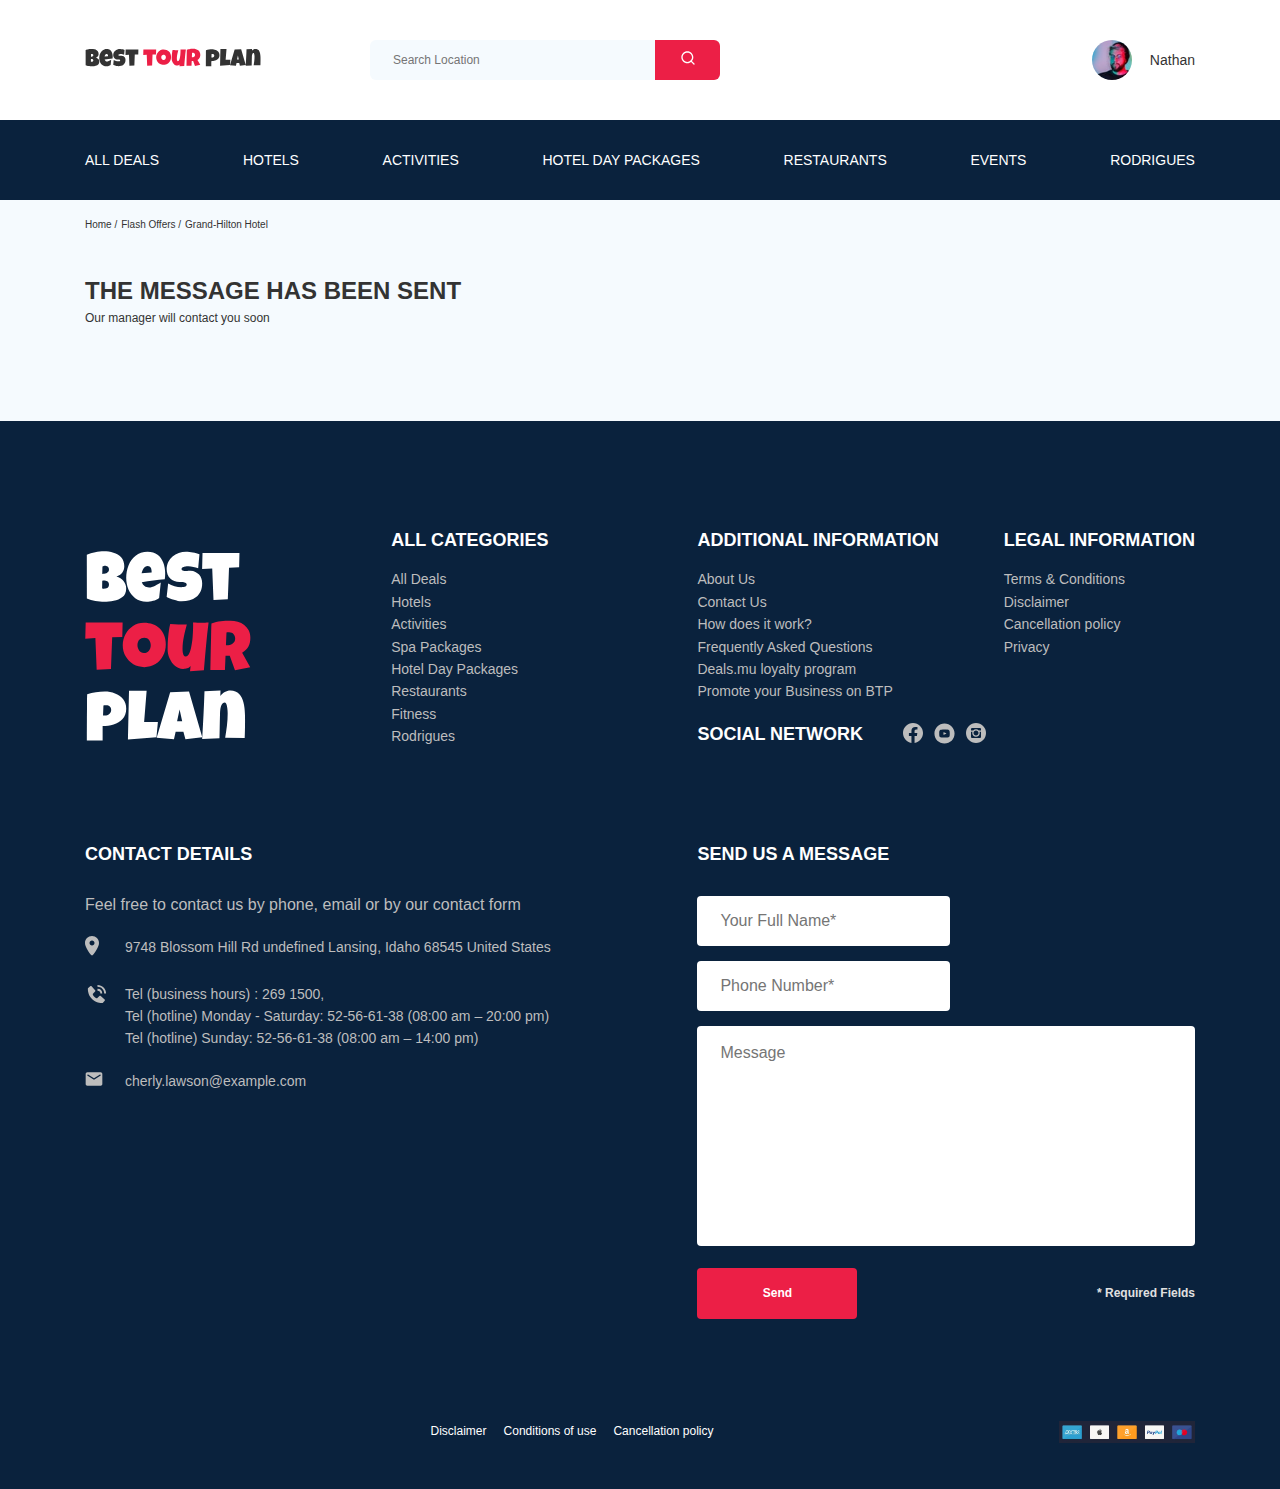
==== thanks.html @ 974f98f8 "create: added modal window" ====
<!DOCTYPE html>
<html lang="en">
<head>
  <meta charset="UTF-8">
  <meta http-equiv="X-UA-Compatible" content="IE=edge">
  <meta name="viewport" content="width=device-width, initial-scale=1.0">
  <title>Tour Plan</title>

  <link rel="preconnect" href="https://fonts.googleapis.com">
  <link rel="preconnect" href="https://fonts.gstatic.com" crossorigin>
  <link href="https://fonts.googleapis.com/css2?family=Mulish:wght@400;700&family=Nunito:wght@400;700;800&display=swap" rel="stylesheet">

  <link rel="preconnect" href="https://fonts.googleapis.com">
  <link rel="preconnect" href="https://fonts.gstatic.com" crossorigin>
  <link href="https://fonts.googleapis.com/css2?family=Nunito:wght@600&display=swap" rel="stylesheet">

  <link rel="stylesheet" href="css/swiper-bundle.min.css">
  <link rel="stylesheet" href="css/style.css">

  <script src="https://api-maps.yandex.ru/2.1/?apikey=9145b8f9-c6ad-445c-ad3f-de0fea3cefb6&lang=ru_RU" type="text/javascript"></script>
  <meta name="viewport" content="initial-scale=1.0, user-scalable=no, maximum-scale=1" />

  <script type="text/javascript">
    ymaps.ready(function () {
      var myMap = new ymaps.Map("YMapsID", {
        center: [45.025315, 38.971465],
        zoom: 15
      });
    });
  </script>

  <script src="https://ajax.googleapis.com/ajax/libs/jquery/1.11.0/jquery.min.js"></script>
  <script src="js/parallax/parallax.js"></script>

</head>
<body>
  <header class="navbar navbar__mobile--fixed">
    <div class="container">
      <div class="navbar-top">
        <a href="#" class="logo">
          <img src="img/horizontal-logo.svg" alt="Logo: Best Tour Plan" class="logo__image">
        </a>

        <form action="#" class="search navbar__search navbar__search--mobile--hidden">
          <input type="text" class="search__input" placeholder="Search Location">
          <button class="search__button">
            <img src="img/search.svg" alt="Icon: serch">
          </button>
        </form>

        <a href="#" class="user navbar__user navbar__user--mobile--hidden">
          <img src="img/user-avatar.jpg" alt="Avatar: Nathan" class="user__avatar">
          <span class="user__name">Nathan</span>
        </a>
        <!-- /.user -->
        <button class="menu-button navbar-top__menu-button">
          <span class="menu-button__line"></span>
          <span class="menu-button__line"></span>
          <span class="menu-button__line"></span>
        </button>
      </div>
      <!-- /.navbar-top -->
    </div>
    <!-- /.container -->

    <div class="navbar-bottom">
      <div class="container">
        <ul class="navbar-menu">

          <li class="navbar-menu__item navbar-menu__item--mobile--visible">
            <a href="#" class="user navbar__user navbar__user--mobile--visible">
              <img src="img/user-avatar.jpg" alt="Avatar: Nathan" class="user__avatar">
              <span class="user__name user__name--mobile">Nathan</span>
            </a>
          </li>

          <li class="navbar-menu__item navbar-menu__item--mobile--visible">
            <form action="#" class="search navbar__search navbar__search--mobile--visible">
              <input type="text" class="search__input" placeholder="Search Location">
              <button class="search__button">
                <img src="img/search.svg" alt="Icon: serch">
              </button>
            </form>
          </li>

          <li class="navbar-menu__item"><a href="#" class="navbar-menu__link">All Deals</a></li>
          <li class="navbar-menu__item"><a href="#" class="navbar-menu__link">Hotels</a></li>
          <li class="navbar-menu__item"><a href="#" class="navbar-menu__link">Activities</a></li>
          <li class="navbar-menu__item"><a href="#" class="navbar-menu__link">Hotel Day Packages</a></li>
          <li class="navbar-menu__item"><a href="#" class="navbar-menu__link">Restaurants</a></li>
          <li class="navbar-menu__item"><a href="#" class="navbar-menu__link">Events</a></li>
          <li class="navbar-menu__item"><a href="#" class="navbar-menu__link">Rodrigues</a></li>
        </ul>
      </div>

    </div>
    <!-- /.navbar-menu -->
  </header>
  <nav class="breadcrumb">
    <div class="container">
      <ul class="breadcrumb-list">
      
        <li class="breadcrumb-list__item">
          <a href="#" class="breadcrumb-list__link">Home</a>
        </li>
      
        <li class="breadcrumb-list__item">
          <a href="#" class="breadcrumb-list__link">Flash Offers</a>
        </li>
      
        <li class="breadcrumb-list__item">
          Grand-Hilton Hotel
        </li>
      
      </ul>
    </div>
    <!-- /.container -->
  </nav>
  <!-- /.breadcrump -->

  <section class="hotel">
    <div class="container">
      <div class="hotel-info">
        <div class="hotel-info__text">
          <div class="hotel-wrapper">
            <h1 class="hotel-name hotel-info__name">The message has been sent</h1>
          </div>
          <p class="hotel-description hotel-info__description">
            Our manager will contact you soon
          </p>
        </div>
        <!-- /.hotel-info__text -->
      </div>
      <!-- /.hotel-info -->

    </div>
    <!-- /.container -->
  </section>

  <footer class="footer">
    <div class="container">
      <div class="footer-wrapper">
        <img src="img/vertical-logo.svg" alt="Image: Logo" class="logo footer__logo">

        <div class="footer__list footer__categories">
          <h3 class="footer__title">ALL CATEGORIES</h3>
          <ul class="footer__ul">
            <li class="footer__item"><a href="#" class="footer__link">All Deals</a></li>
            <li class="footer__item"><a href="#" class="footer__link">Hotels</a></li>
            <li class="footer__item"><a href="#" class="footer__link">Activities</a></li>
            <li class="footer__item"><a href="#" class="footer__link">Spa Packages</a></li>
            <li class="footer__item"><a href="#" class="footer__link">Hotel Day Packages</a></li>
            <li class="footer__item"><a href="#" class="footer__link">Restaurants</a></li>
            <li class="footer__item"><a href="#" class="footer__link">Fitness</a></li>
            <li class="footer__item"><a href="#" class="footer__link">Rodrigues</a></li>
          </ul>
        </div>
        <!-- /.footer__list -->

        <div class="footer__list footer__additional">
          <h3 class="footer__title">ADDITIONAL INFORMATION</h3>
          <ul class="footer__ul">
            <li class="footer__item"><a href="#" class="footer__link">About Us</a></li>
            <li class="footer__item"><a href="#" class="footer__link">Contact Us</a></li>
            <li class="footer__item"><a href="#" class="footer__link">How does it work?</a></li>
            <li class="footer__item"><a href="#" class="footer__link">Frequently Asked Questions</a></li>
            <li class="footer__item"><a href="#" class="footer__link">Deals.mu loyalty program</a></li>
            <li class="footer__item"><a href="#" class="footer__link">Promote your Business on BTP</a></li>
          </ul>
        </div>
        <!-- /.footer__list -->

        <div class="footer__social-network">
          <h3 class="footer__title footer__title--inline">SOCIAL NETWORK</h3>
          <div class="footer__social-links">
            <a href="#" class="footer__link"><img src="img/facebook.svg" alt="Icon: Facebook"></a>
            <a href="#" class="footer__link"><img src="img/youtube.svg" alt="Icon: Youtube"></a>
            <a href="#" class="footer__link"><img src="img/instagram.svg" alt="Icon: Instagram"></a>
          </div>
        </div>
        <!-- /.footer__social-network -->

        <div class="footer__list footer__legal">
          <h3 class="footer__title">LEGAL INFORMATION</h3>
          <ul class="footer__ul">
            <li class="footer__item"><a href="#" class="footer__link">Terms & Conditions</a></li>
            <li class="footer__item"><a href="#" class="footer__link">Disclaimer</a></li>
            <li class="footer__item"><a href="#" class="footer__link">Cancellation policy</a></li>
            <li class="footer__item"><a href="#" class="footer__link">Privacy</a></li>
          </ul>
        </div>
        <!-- /.footer__list -->

        <div class="footer__contact-details">
          <h3 class="footer__title footer__title--second">CONTACT DETAILS</h3>
          <p class="footer__text">Feel free to contact us by phone, email or by our contact form</p>
          <ul class="footer__ul">
            <li class="footer__item footer__item--second">
              <div class="footer__icon-wrapper">
                <img class="footer__icon" src="img/map-mark.svg" alt="Icon: Map Mark">
              </div>
              9748 Blossom Hill Rd undefined Lansing, Idaho 68545 United States
            </li>
            <li class="footer__item footer__item--second">
              <div class="footer__icon-wrapper">
                <img class="footer__icon" src="img/footer-phone-call.svg" alt="Icon: Phone">
              </div>
              Tel (business hours) : 269 1500,<br>
              Tel (hotline) Monday - Saturday: 52-56-61-38 (08:00 am – 20:00 pm)<br> 
              Tel (hotline) Sunday: 52-56-61-38 (08:00 am – 14:00 pm)<br>
            </li>
            <li class="footer__item footer__item--second">
              <div class="footer__icon-wrapper">
                <img class="footer__icon" src="img/footer-email.svg" alt="Icon: E-mail">
              </div>
              cherly.lawson@example.com
            </li>
          </ul>
        </div>
        <!-- /.footer__contact-details -->

        <div class="footer__contact-form">
          <h3 class="footer__title footer__title--second">SEND US A MESSAGE</h3>
          <form action="send.php" method="POST" class="form footer__form">
            <input type="text" name="name" class="input footer__input" placeholder="Your Full Name*">
            <input type="text" name="phone" class="input footer__input" placeholder="Phone Number*">
            <textarea cols="30" rows="10" name="message" class="message footer__message" placeholder="Message"></textarea>
            <button class="button footer__button footer__form--order-1" type="submit">Send</button>
            <span class="footer__info footer__form--order-0">* Required Fields</span>
          </form>
        </div>

      </div>
      <!-- /.footer-wrapper -->
    </div>
    <!-- /.container -->
  </footer>

  <section class="footer-info">
    <div class="container">
      <div class="footer-info-wrapper">
        <div class="footer-info__privacy">
          <a href="#" class="footer-info__text">Disclaimer</a>
          <a href="#" class="footer-info__text">Conditions of use</a>
          <a href="#" class="footer-info__text">Cancellation policy</a>
        </div>
        
        <img class="footer-info__payment" src="img/payment.png" alt="Image: Payment">
      </div>
    </div>
    <!-- /.container -->
  </section>

  <div class="modal">
    <div class="modal__overlay"></div>
    <!-- /.modal__overlay -->
    <div class="modal__dialog">
      <a href="#" class="modal__close">
        <img src="img/close.svg" alt="Icon: close">
      </a>

      <h3 class="modal__title modal__title--second">BOOKING</h3>

      <form action="send.php" method="POST" class="form modal__form">
        <input type="text" name="name" class="input modal__input" placeholder="Your Full Name*">
        <input type="text" name="phone" class="input modal__input" placeholder="Phone Number*">
        <input type="text" name="email" class="input modal__input" placeholder="Email*">
        <textarea cols="30" rows="10" name="message" class="message footer__message" placeholder="Message"></textarea>
        <button class="button modal__button modal__form--order-1" type="submit">Send</button>
        <span class="modal__info footer__form--order-0">* Required Fields</span>
      </form>

    </div>
    <!-- /.modal__dialog -->
  </div>
  <!-- /.modal -->

  <script src="js/jquery-3.6.0.min.js"></script>
  <script src="js/swiper-bundle.min.js"></script>
  <script src="js/main.js"></script>
</body>

</html>
---- css/style.css ----
* {
  -webkit-box-sizing: border-box;
          box-sizing: border-box;
}

body {
  font-family: 'Muli', sans-serif;
  background-color: #f5fafe;
  color: #333333;
}

.container {
  max-width: 1110px;
  margin: auto;
}

img {
  max-width: 100%;
}

.input {
  padding: 0 23px;
  height: 50px;
  background-color: #fff;
  border: none;
  border-radius: 4px;
}

.message {
  padding: 18px 23px;
  background-color: #fff;
  border: none;
  border-radius: 4px;
  resize: none;
}

.button {
  padding: 18px;
  min-width: 160px;
  min-height: 50px;
  font-style: normal;
  font-weight: bold;
  font-size: 12px;
  line-height: 15px;
  color: #fff;
  background-color: #EC1F46;
  border: none;
  border-radius: 4px;
}

.form {
  display: -webkit-box;
  display: -ms-flexbox;
  display: flex;
  -webkit-box-align: center;
      -ms-flex-align: center;
          align-items: center;
  -webkit-box-pack: justify;
      -ms-flex-pack: justify;
          justify-content: space-between;
  -ms-flex-wrap: wrap;
      flex-wrap: wrap;
}

/*! normalize.css v8.0.1 | MIT License | github.com/necolas/normalize.css */
/* Document
   ========================================================================== */
/**
 * 1. Correct the line height in all browsers.
 * 2. Prevent adjustments of font size after orientation changes in iOS.
 */
html {
  line-height: 1.15;
  /* 1 */
  -webkit-text-size-adjust: 100%;
  /* 2 */
}

/* Sections
   ========================================================================== */
/**
 * Remove the margin in all browsers.
 */
body {
  margin: 0;
}

/**
 * Render the `main` element consistently in IE.
 */
main {
  display: block;
}

/**
 * Correct the font size and margin on `h1` elements within `section` and
 * `article` contexts in Chrome, Firefox, and Safari.
 */
h1 {
  font-size: 2em;
  margin: 0.67em 0;
}

/* Grouping content
   ========================================================================== */
/**
 * 1. Add the correct box sizing in Firefox.
 * 2. Show the overflow in Edge and IE.
 */
hr {
  -webkit-box-sizing: content-box;
          box-sizing: content-box;
  /* 1 */
  height: 0;
  /* 1 */
  overflow: visible;
  /* 2 */
}

/**
 * 1. Correct the inheritance and scaling of font size in all browsers.
 * 2. Correct the odd `em` font sizing in all browsers.
 */
pre {
  font-family: monospace, monospace;
  /* 1 */
  font-size: 1em;
  /* 2 */
}

/* Text-level semantics
   ========================================================================== */
/**
 * Remove the gray background on active links in IE 10.
 */
a {
  background-color: transparent;
}

/**
 * 1. Remove the bottom border in Chrome 57-
 * 2. Add the correct text decoration in Chrome, Edge, IE, Opera, and Safari.
 */
abbr[title] {
  border-bottom: none;
  /* 1 */
  text-decoration: underline;
  /* 2 */
  -webkit-text-decoration: underline dotted;
          text-decoration: underline dotted;
  /* 2 */
}

/**
 * Add the correct font weight in Chrome, Edge, and Safari.
 */
b,
strong {
  font-weight: bolder;
}

/**
 * 1. Correct the inheritance and scaling of font size in all browsers.
 * 2. Correct the odd `em` font sizing in all browsers.
 */
code,
kbd,
samp {
  font-family: monospace, monospace;
  /* 1 */
  font-size: 1em;
  /* 2 */
}

/**
 * Add the correct font size in all browsers.
 */
small {
  font-size: 80%;
}

/**
 * Prevent `sub` and `sup` elements from affecting the line height in
 * all browsers.
 */
sub,
sup {
  font-size: 75%;
  line-height: 0;
  position: relative;
  vertical-align: baseline;
}

sub {
  bottom: -0.25em;
}

sup {
  top: -0.5em;
}

/* Embedded content
   ========================================================================== */
/**
 * Remove the border on images inside links in IE 10.
 */
img {
  border-style: none;
}

/* Forms
   ========================================================================== */
/**
 * 1. Change the font styles in all browsers.
 * 2. Remove the margin in Firefox and Safari.
 */
button,
input,
optgroup,
select,
textarea {
  font-family: inherit;
  /* 1 */
  font-size: 100%;
  /* 1 */
  line-height: 1.15;
  /* 1 */
  margin: 0;
  /* 2 */
}

/**
 * Show the overflow in IE.
 * 1. Show the overflow in Edge.
 */
button,
input {
  /* 1 */
  overflow: visible;
}

/**
 * Remove the inheritance of text transform in Edge, Firefox, and IE.
 * 1. Remove the inheritance of text transform in Firefox.
 */
button,
select {
  /* 1 */
  text-transform: none;
}

/**
 * Correct the inability to style clickable types in iOS and Safari.
 */
button,
[type="button"],
[type="reset"],
[type="submit"] {
  -webkit-appearance: button;
}

/**
 * Remove the inner border and padding in Firefox.
 */
button::-moz-focus-inner,
[type="button"]::-moz-focus-inner,
[type="reset"]::-moz-focus-inner,
[type="submit"]::-moz-focus-inner {
  border-style: none;
  padding: 0;
}

/**
 * Restore the focus styles unset by the previous rule.
 */
button:-moz-focusring,
[type="button"]:-moz-focusring,
[type="reset"]:-moz-focusring,
[type="submit"]:-moz-focusring {
  outline: 1px dotted ButtonText;
}

/**
 * Correct the padding in Firefox.
 */
fieldset {
  padding: 0.35em 0.75em 0.625em;
}

/**
 * 1. Correct the text wrapping in Edge and IE.
 * 2. Correct the color inheritance from `fieldset` elements in IE.
 * 3. Remove the padding so developers are not caught out when they zero out
 *    `fieldset` elements in all browsers.
 */
legend {
  -webkit-box-sizing: border-box;
          box-sizing: border-box;
  /* 1 */
  color: inherit;
  /* 2 */
  display: table;
  /* 1 */
  max-width: 100%;
  /* 1 */
  padding: 0;
  /* 3 */
  white-space: normal;
  /* 1 */
}

/**
 * Add the correct vertical alignment in Chrome, Firefox, and Opera.
 */
progress {
  vertical-align: baseline;
}

/**
 * Remove the default vertical scrollbar in IE 10+.
 */
textarea {
  overflow: auto;
}

/**
 * 1. Add the correct box sizing in IE 10.
 * 2. Remove the padding in IE 10.
 */
[type="checkbox"],
[type="radio"] {
  -webkit-box-sizing: border-box;
          box-sizing: border-box;
  /* 1 */
  padding: 0;
  /* 2 */
}

/**
 * Correct the cursor style of increment and decrement buttons in Chrome.
 */
[type="number"]::-webkit-inner-spin-button,
[type="number"]::-webkit-outer-spin-button {
  height: auto;
}

/**
 * 1. Correct the odd appearance in Chrome and Safari.
 * 2. Correct the outline style in Safari.
 */
[type="search"] {
  -webkit-appearance: textfield;
  /* 1 */
  outline-offset: -2px;
  /* 2 */
}

/**
 * Remove the inner padding in Chrome and Safari on macOS.
 */
[type="search"]::-webkit-search-decoration {
  -webkit-appearance: none;
}

/**
 * 1. Correct the inability to style clickable types in iOS and Safari.
 * 2. Change font properties to `inherit` in Safari.
 */
::-webkit-file-upload-button {
  -webkit-appearance: button;
  /* 1 */
  font: inherit;
  /* 2 */
}

/* Interactive
   ========================================================================== */
/*
 * Add the correct display in Edge, IE 10+, and Firefox.
 */
details {
  display: block;
}

/*
 * Add the correct display in all browsers.
 */
summary {
  display: list-item;
}

/* Misc
   ========================================================================== */
/**
 * Add the correct display in IE 10+.
 */
template {
  display: none;
}

/**
 * Add the correct display in IE 10.
 */
[hidden] {
  display: none;
}

.navbar {
  background-color: #ffffff;
}

.navbar-top {
  display: -webkit-box;
  display: -ms-flexbox;
  display: flex;
  -webkit-box-align: center;
      -ms-flex-align: center;
          align-items: center;
  -webkit-box-pack: justify;
      -ms-flex-pack: justify;
          justify-content: space-between;
  padding-top: 40px;
  padding-bottom: 40px;
}

.navbar-top__menu-button {
  display: none;
}

.navbar__search {
  margin-right: auto;
  margin-left: 108px;
}

.navbar-bottom {
  background-color: #0a223d;
}

.navbar-menu {
  list-style-type: none;
  margin: 0;
  padding: 31px 0;
  display: -webkit-box;
  display: -ms-flexbox;
  display: flex;
  -webkit-box-align: center;
      -ms-flex-align: center;
          align-items: center;
  -webkit-box-pack: justify;
      -ms-flex-pack: justify;
          justify-content: space-between;
  color: #fff;
}

.navbar-menu__link {
  color: inherit;
  text-decoration: none;
  text-transform: uppercase;
  font-size: 14px;
  line-height: 18px;
}

.navbar-menu__item--mobile--visible {
  display: none;
}

.logo {
  width: 177px;
}

.search {
  display: -webkit-box;
  display: -ms-flexbox;
  display: flex;
  position: relative;
  overflow: hidden;
  height: 40px;
  border-radius: 6px;
}

.search__input {
  width: 350px;
  height: 100%;
  padding-left: 23px;
  padding-right: 75px;
  background-color: #f5fafe;
  border: none;
  font-size: 12px;
  line-height: 15px;
  color: #333333;
}

.search__button {
  position: absolute;
  width: 65px;
  height: 100%;
  top: 0;
  right: 0;
  border: none;
  background-color: #EC1F46;
}

.user {
  display: -webkit-box;
  display: -ms-flexbox;
  display: flex;
  -webkit-box-align: center;
      -ms-flex-align: center;
          align-items: center;
  text-decoration: none;
}

.user__avatar {
  width: 40px;
  height: 40px;
  border-radius: 50%;
  -o-object-fit: cover;
     object-fit: cover;
}

.user__name {
  margin-left: 18px;
  font-size: 14px;
  line-height: 18px;
  color: #333333;
}

.navbar__search--mobile--visible, .navbar__user--mobile--visible {
  display: none;
}

.breadcrumb-list {
  display: -webkit-box;
  display: -ms-flexbox;
  display: flex;
  -webkit-box-align: center;
      -ms-flex-align: center;
          align-items: center;
  padding: 18px 0;
  margin: 0;
  list-style: none;
}

.breadcrumb-list__item {
  font-size: 10px;
  line-height: 13px;
}

.breadcrumb-list__item:not(:last-child)::after {
  content: '/';
  margin-right: 4px;
}

.breadcrumb-list__link {
  text-decoration: none;
  color: inherit;
}

.hotel {
  padding-top: 23px;
  padding-bottom: 70px;
  padding-left: 0;
}

.hotel-info {
  display: -webkit-box;
  display: -ms-flexbox;
  display: flex;
  -webkit-box-align: center;
      -ms-flex-align: center;
          align-items: center;
  -webkit-box-pack: justify;
      -ms-flex-pack: justify;
          justify-content: space-between;
  padding-bottom: 20px;
}

.hotel-info__offer {
  margin-left: 14px;
  margin-top: 4px;
}

.hotel-info__name {
  margin-top: 4px;
  margin-bottom: 0;
}

.hotel-info__description {
  margin: 5px 0;
}

.hotel-name {
  font-size: 24px;
  line-height: 30px;
  text-transform: uppercase;
}

.hotel-wrapper {
  display: -webkit-box;
  display: -ms-flexbox;
  display: flex;
  -ms-flex-wrap: wrap;
      flex-wrap: wrap;
  -webkit-box-align: center;
      -ms-flex-align: center;
          align-items: center;
}

.hotel-description {
  font-size: 12px;
  line-height: 15px;
}

.hotel-grid {
  display: -webkit-box;
  display: -ms-flexbox;
  display: flex;
  -webkit-box-pack: justify;
      -ms-flex-pack: justify;
          justify-content: space-between;
}

.hotel-right-block {
  display: -webkit-box;
  display: -ms-flexbox;
  display: flex;
  -webkit-box-orient: vertical;
  -webkit-box-direction: normal;
      -ms-flex-direction: column;
          flex-direction: column;
  -webkit-box-pack: justify;
      -ms-flex-pack: justify;
          justify-content: space-between;
}

.hotel-slider {
  position: relative;
  width: 728px;
  height: 450px;
  margin-left: 0;
}

.hotel-slider__button {
  position: absolute;
  top: 50%;
  -webkit-transform: translateY(-50%);
          transform: translateY(-50%);
  z-index: 2;
  width: 30px;
  height: 30px;
  border: none;
  cursor: pointer;
  background-color: transparent;
}

.hotel-slider__button--next {
  right: 18px;
  background-image: url(../img/arrow-next.svg);
  background-repeat: no-repeat;
  background-position: center;
  background-size: 10px;
}

.hotel-slider__button--prev {
  left: 18px;
  background-image: url(../img/arrow-prev.svg);
  background-repeat: no-repeat;
  background-position: center;
  background-size: 10px;
}

.hotel-slider__item {
  width: 100%;
  height: 100%;
  position: relative;
  border-radius: 8px;
  overflow: hidden;
}

.hotel-slider__item:after {
  content: '';
  position: absolute;
  width: 100%;
  height: 100%;
  top: 0;
  bottom: 0;
  left: 0;
  right: 0;
  z-index: 1;
  background: -webkit-gradient(linear, left top, left bottom, from(rgba(0, 122, 223, 0.48)), to(rgba(255, 255, 255, 0.128)));
  background: linear-gradient(180deg, rgba(0, 122, 223, 0.48) 0%, rgba(255, 255, 255, 0.128) 100%);
}

.stars {
  -ms-flex-preferred-size: 100%;
      flex-basis: 100%;
}

.offer {
  font-size: 10px;
  line-height: 13px;
  padding: 4px 9px;
  background-color: #EC1F46;
  border-radius: 3px;
  color: #ffffff;
}

.rating {
  max-width: 65px;
  min-height: 45px;
  text-align: center;
  color: #fff;
  background-color: #EC1F46;
  border-radius: 4px;
}

.rating__text {
  font-size: 8px;
  line-height: 10px;
}

.rating__counter {
  font-size: 14px;
  line-height: 18px;
}

.booking {
  width: 350px;
  min-height: 210px;
  padding: 28px;
  border-radius: 8px;
  background-color: #0a223d;
  color: #fff;
  font-family: 'Nunito';
}

.booking__info {
  display: -webkit-box;
  display: -ms-flexbox;
  display: flex;
  -webkit-box-pack: justify;
      -ms-flex-pack: justify;
          justify-content: space-between;
  margin-bottom: 9px;
}

.booking__price {
  display: -webkit-box;
  display: -ms-flexbox;
  display: flex;
  -webkit-box-orient: vertical;
  -webkit-box-direction: normal;
      -ms-flex-direction: column;
          flex-direction: column;
}

.booking__start {
  font-weight: normal;
  font-size: 10px;
  line-height: 14px;
}

.booking__pricetag {
  font-style: normal;
  font-weight: 800;
  font-size: 24px;
  line-height: 33px;
}

.booking__per-room {
  font-style: normal;
  font-weight: normal;
  font-size: 12px;
  line-height: 16px;
}

.booking__room {
  margin-top: 4px;
}

.booking__text {
  display: -webkit-box;
  display: -ms-flexbox;
  display: flex;
  -webkit-box-align: center;
      -ms-flex-align: center;
          align-items: center;
  -webkit-box-pack: justify;
      -ms-flex-pack: justify;
          justify-content: space-between;
  margin-bottom: 8px;
  font-style: normal;
  font-weight: normal;
  font-size: 12px;
  line-height: 16px;
}

.booking__description {
  margin-left: 9px;
}

.booking__call-center {
  display: -webkit-box;
  display: -ms-flexbox;
  display: flex;
  -webkit-box-align: center;
      -ms-flex-align: center;
          align-items: center;
  -webkit-box-pack: justify;
      -ms-flex-pack: justify;
          justify-content: space-between;
  margin-bottom: 17px;
}

.booking__quick {
  font-style: normal;
  font-weight: 600;
  font-size: 18px;
  line-height: 25px;
}

.booking__number {
  display: -webkit-box;
  display: -ms-flexbox;
  display: flex;
  -webkit-box-align: center;
      -ms-flex-align: center;
          align-items: center;
  -webkit-box-pack: justify;
      -ms-flex-pack: justify;
          justify-content: space-between;
  color: inherit;
  text-decoration: none;
  font-weight: 600;
  font-size: 18px;
  line-height: 25px;
}

.booking__num {
  margin-left: 8px;
}

.booking__button {
  width: 100%;
  min-height: 45px;
  font-weight: 600;
  font-size: 14px;
  line-height: 19px;
  border-radius: 4px;
  border: none;
  background-color: #EC1F46;
  color: #fff;
}

.map {
  width: 347px;
  height: 213px;
  border-radius: 10px;
  overflow: hidden;
}

.newsletter {
  position: relative;
  padding: 98px 0 87px 0;
  background-image: url(../img/newsletter-bg.jpg);
  background-repeat: no-repeat;
  background-size: cover;
  background-position: center;
}

.newsletter:before {
  content: '';
  position: absolute;
  top: 0;
  right: 0;
  bottom: 0;
  left: 0;
  width: 100%;
  height: 100%;
  background-color: rgba(10, 34, 61, 0.8);
}

.newsletter-wrapper {
  position: relative;
  display: -webkit-box;
  display: -ms-flexbox;
  display: flex;
  -webkit-box-align: center;
      -ms-flex-align: center;
          align-items: center;
  -webkit-box-pack: justify;
      -ms-flex-pack: justify;
          justify-content: space-between;
  max-width: 731px;
  margin: auto;
}

.newsletter-title {
  display: -webkit-box;
  display: -ms-flexbox;
  display: flex;
  -webkit-box-orient: vertical;
  -webkit-box-direction: normal;
      -ms-flex-direction: column;
          flex-direction: column;
  color: #fff;
  font-style: normal;
  font-weight: 300;
  font-size: 24px;
  line-height: 30px;
}

.newsletter-title__strong {
  -webkit-text-decoration: uppercase;
          text-decoration: uppercase;
  font-size: 36px;
  line-height: 45px;
}

.subscribe {
  position: relative;
  width: 350px;
  height: 55px;
  border-radius: 4px;
  overflow: hidden;
}

.subscribe__input {
  position: absolute;
  width: 100%;
  height: 100%;
  padding-left: 33px;
  border: none;
  padding-left: 33px;
  padding-right: 95px;
  font-style: normal;
  font-weight: 300;
  font-size: 14px;
  line-height: 18px;
}

.subscribe__button {
  position: absolute;
  right: 0;
  top: 0;
  min-width: 65px;
  height: 100%;
  color: #fff;
  background-color: #EC1F46;
  border: none;
}

.parallax-window {
  minheight: 260px;
  background: transparent;
}

.reviews {
  padding: 40px 0 70px 0;
}

.reviews__title {
  margin-bottom: 70px;
  font-style: normal;
  font-weight: bold;
  font-size: 36px;
  line-height: 45px;
  text-align: center;
  text-transform: uppercase;
}

.reviews-slider__item {
  position: relative;
  display: -webkit-box;
  display: -ms-flexbox;
  display: flex;
  -webkit-box-orient: vertical;
  -webkit-box-direction: normal;
      -ms-flex-direction: column;
          flex-direction: column;
  -webkit-box-align: center;
      -ms-flex-align: center;
          align-items: center;
  max-width: 730px;
  padding: 0 62px 30px;
  margin: 50px auto 0;
  background-color: #fff;
  border-radius: 8px;
}

.reviews-slider__item::before {
  content: '';
  position: absolute;
  left: 62px;
  top: 13px;
  width: 70px;
  height: 47px;
  background-image: url(../img/quote-left.svg);
  background-repeat: no-repeat;
}

.reviews-slider__item::after {
  content: '';
  position: absolute;
  right: 62px;
  top: 118px;
  width: 70px;
  height: 47px;
  background-image: url(../img/quote-right.svg);
  background-repeat: no-repeat;
}

.reviews-slider__button {
  position: absolute;
  top: 50%;
  -webkit-transform: translateY(-50%);
          transform: translateY(-50%);
  width: 30px;
  height: 30px;
  z-index: 10;
  border: none;
  background-repeat: no-repeat;
  background-position: center;
  background-size: 10px;
  background-color: transparent;
  cursor: pointer;
}

.reviews-slider__button--prev {
  background-image: url(../img/arrow-prev-secondary.svg);
  left: 0;
}

.reviews-slider__button--next {
  background-image: url(../img/arrow-next-secondary.svg);
  right: 0;
}

.reviews-slider__profile {
  display: -webkit-box;
  display: -ms-flexbox;
  display: flex;
  -webkit-box-orient: vertical;
  -webkit-box-direction: normal;
      -ms-flex-direction: column;
          flex-direction: column;
  -webkit-box-align: center;
      -ms-flex-align: center;
          align-items: center;
  margin-top: -50px;
  margin-bottom: 30px;
}

.reviews-slider__avatar {
  width: 90px;
  height: 90px;
  margin-bottom: 9px;
  border-radius: 50%;
  -o-object-fit: cover;
     object-fit: cover;
}

.reviews-slider__username {
  margin-bottom: 10px;
  font-style: normal;
  font-weight: bold;
  font-size: 12px;
  line-height: 15px;
  color: #EC1F46;
}

.reviews-slider__date {
  margin-bottom: 4px;
  font-style: normal;
  font-weight: normal;
  font-size: 10px;
  line-height: 13px;
}

.reviews-slider__rating {
  display: -webkit-box;
  display: -ms-flexbox;
  display: flex;
  -webkit-box-align: center;
      -ms-flex-align: center;
          align-items: center;
}

.reviews-slider__text {
  text-align: justify;
  max-width: 537px;
  font-style: normal;
  font-weight: normal;
  font-size: 12px;
  line-height: 160%;
}

.gradient {
  background: linear-gradient(135deg, #f02fc2 0%, #6094ea 100%);
  -webkit-background-clip: text;
  -webkit-text-fill-color: transparent;
}

.activities {
  padding: 60px 0 98px 0;
}

.activities__title {
  margin-bottom: 57px;
  font-style: normal;
  font-weight: bold;
  font-size: 24px;
  line-height: 30px;
  text-transform: uppercase;
}

.activities-wrapper {
  display: -webkit-box;
  display: -ms-flexbox;
  display: flex;
  -webkit-box-pack: justify;
      -ms-flex-pack: justify;
          justify-content: space-between;
}

.card {
  position: relative;
  display: -webkit-box;
  display: -ms-flexbox;
  display: flex;
  -webkit-box-orient: vertical;
  -webkit-box-direction: normal;
      -ms-flex-direction: column;
          flex-direction: column;
  -webkit-box-align: start;
      -ms-flex-align: start;
          align-items: flex-start;
  width: 255px;
  height: 255px;
  overflow: hidden;
  padding: 24px 26px;
  border-radius: 6px;
}

.card::before {
  content: '';
  position: absolute;
  left: 0;
  right: 0;
  top: 0;
  bottom: 0;
  background: linear-gradient(179.83deg, rgba(196, 196, 196, 0) 35.34%, #0A223D 99.85%);
}

.card__image {
  position: absolute;
  left: 0;
  right: 0;
  top: 0;
  bottom: 0;
  width: 100%;
  height: 100%;
  -o-object-fit: cover;
     object-fit: cover;
  z-index: -1;
}

.card__title {
  z-index: 1;
  margin-top: auto;
  margin-bottom: 18px;
  color: #fff;
  font-style: normal;
  font-weight: bold;
  font-size: 16px;
  line-height: 20px;
}

.card__button {
  z-index: 3;
  padding: 7px 22px;
  font-style: normal;
  font-weight: 600;
  font-size: 12px;
  line-height: 16px;
  color: #fff;
  background-color: #EC1F46;
  border: none;
  border-radius: 4px;
  cursor: pointer;
}

.footer {
  padding-top: 108px;
  padding-bottom: 46px;
  background-color: #0a223d;
  color: #fff;
}

.footer-wrapper {
  display: -ms-grid;
  display: grid;
  -ms-grid-columns: (minmax(min-content, 1fr))[3];
      grid-template-columns: repeat(3, minmax(-webkit-min-content, 1fr));
      grid-template-columns: repeat(3, minmax(min-content, 1fr));
  grid-gap: 20px;
  grid-auto-rows: minmax(40px, -webkit-min-content);
  grid-auto-rows: minmax(40px, min-content);
  -webkit-box-align: start;
      -ms-flex-align: start;
          align-items: start;
}

.footer__logo {
  width: 166px;
  -ms-grid-row: 1;
  -ms-grid-row-span: 2;
  grid-row: 1 / 3;
  -ms-flex-item-align: stretch;
      -ms-grid-row-align: stretch;
      align-self: stretch;
}

.footer__categories {
  -ms-grid-row: 1;
  -ms-grid-row-span: 3;
  grid-row: 1 / 4;
}

.footer__social-network {
  display: -webkit-box;
  display: -ms-flexbox;
  display: flex;
  -webkit-box-align: start;
      -ms-flex-align: start;
          align-items: start;
  -ms-grid-row: 2;
  -ms-grid-row-span: 2;
  grid-row: 2 / 4;
  grid-column: span 2;
}

.footer__social-links {
  display: -webkit-box;
  display: -ms-flexbox;
  display: flex;
  -webkit-box-align: center;
      -ms-flex-align: center;
          align-items: center;
  min-width: 83px;
  -webkit-box-pack: justify;
      -ms-flex-pack: justify;
          justify-content: space-between;
}

.footer__contact-details {
  grid-column: span 2;
}

.footer__contact-form {
  grid-column: span 2;
}

.footer__ul {
  padding: 0;
  margin: 0;
  list-style: none;
}

.footer__title {
  margin: 0 0 16px 0;
  font-style: normal;
  font-weight: bold;
  font-size: 18px;
  line-height: 23px;
  text-transform: uppercase;
}

.footer__title--second {
  margin-bottom: 30px;
}

.footer__title--inline {
  margin: 0 40px 0 0;
}

.footer__item {
  display: -webkit-box;
  display: -ms-flexbox;
  display: flex;
  -webkit-box-align: start;
      -ms-flex-align: start;
          align-items: flex-start;
  color: #bdbdbd;
  font-style: normal;
  font-weight: normal;
  font-size: 14px;
  line-height: 160%;
}

.footer__item--second {
  margin-bottom: 20px;
}

.footer__icon-wrapper {
  min-width: 40px;
}

.footer__text {
  color: #bdbdbd;
  margin-bottom: 22px;
}

.footer__link {
  text-decoration: none;
  color: inherit;
}

.footer__input {
  margin-bottom: 15px;
  -ms-flex-preferred-size: 48%;
      flex-basis: 48%;
}

.footer__message {
  margin-bottom: 22px;
  -ms-flex-preferred-size: 100%;
      flex-basis: 100%;
}

.footer__info {
  font-style: normal;
  font-weight: bold;
  font-size: 12px;
  line-height: 15px;
  color: #E0E0E0;
}

.footer-info {
  padding-top: 56px;
  padding-bottom: 46px;
  background-color: #0a223d;
  color: #fff;
}

.footer-info-wrapper {
  display: -webkit-box;
  display: -ms-flexbox;
  display: flex;
  -webkit-box-pack: justify;
      -ms-flex-pack: justify;
          justify-content: space-between;
  -webkit-box-align: center;
      -ms-flex-align: center;
          align-items: center;
}

.footer-info__privacy {
  display: -webkit-box;
  display: -ms-flexbox;
  display: flex;
  -webkit-box-align: center;
      -ms-flex-align: center;
          align-items: center;
  -webkit-box-pack: justify;
      -ms-flex-pack: justify;
          justify-content: space-between;
  margin: auto;
  width: 283px;
}

.footer-info__text {
  text-decoration: none;
  color: #fff;
  font-style: normal;
  font-weight: normal;
  font-size: 12px;
  line-height: 15px;
}

.footer-info__payment {
  width: 136px;
}

.modal__overlay {
  visibility: hidden;
  opacity: 0;
  position: fixed;
  top: 0;
  right: 0;
  bottom: 0;
  left: 0;
  z-index: 4;
  background-color: rgba(0, 143, 223, 0.39);
}

.modal__overlay--visible {
  visibility: visible;
  opacity: 1;
}

.modal__dialog {
  visibility: hidden;
  opacity: 0;
  position: fixed;
  top: 50%;
  left: 50%;
  -webkit-transform: translate(-50%, -50%);
          transform: translate(-50%, -50%);
  z-index: 5;
  max-width: 478px;
  padding: 33px 88px;
  border-radius: 8px;
  background-color: #0a223d;
  color: #fff;
}

.modal__dialog--visible {
  visibility: visible;
  opacity: 1;
}

.modal__close {
  position: absolute;
  right: 17px;
  top: 18px;
}

.modal__title {
  text-align: center;
  margin: 0 0 15px 0;
  font-style: normal;
  font-weight: bold;
  font-size: 18px;
  line-height: 23px;
  text-transform: uppercase;
}

.modal__input {
  width: 100%;
  margin-bottom: 15px;
}

.modal__message {
  width: 100%;
  min-height: 123px;
}

.modal__info {
  font-style: normal;
  font-weight: bold;
  font-size: 12px;
  line-height: 15px;
  color: #E0E0E0;
}

@media (max-width: 1200px) {
  .container {
    max-width: 960px;
  }
  .hotel-slider {
    max-width: 590px;
  }
  .hotel-slider__img {
    width: 100%;
    height: 100%;
    -o-object-fit: cover;
       object-fit: cover;
  }
  .card {
    width: 230px;
    height: 230px;
  }
  .footer__input {
    -ms-flex-preferred-size: 100%;
        flex-basis: 100%;
  }
}

@media (max-width: 992px) {
  .container,
  .newsletter-wrapper {
    max-width: 700px;
  }
  .logo {
    width: 132px;
  }
  .navbar-top {
    padding-top: 30px;
    padding-bottom: 30px;
  }
  .navbar__search {
    margin-left: auto;
  }
  .navbar-menu {
    padding-top: 22px;
    padding-bottom: 22px;
  }
  .navbar-menu__link {
    font-size: 12px;
    line-height: 15px;
  }
  .search__input {
    width: 340px;
  }
  .hotel-grid {
    -webkit-box-orient: vertical;
    -webkit-box-direction: normal;
        -ms-flex-direction: column;
            flex-direction: column;
  }
  .hotel__slider {
    margin-bottom: 30px;
  }
  .hotel-slider {
    max-width: 700px;
  }
  .hotel-right-block {
    -webkit-box-orient: horizontal;
    -webkit-box-direction: normal;
        -ms-flex-direction: row;
            flex-direction: row;
  }
  .booking {
    width: 340px;
  }
  .map {
    width: 340px;
  }
  .reviews-slider__item {
    max-width: 580px;
  }
  .activities-wrapper {
    -ms-flex-wrap: wrap;
        flex-wrap: wrap;
  }
  .activities__card {
    margin-bottom: 20px;
  }
  .card {
    width: 340px;
    height: 250px;
  }
  .footer-wrapper {
    -ms-grid-columns: (1fr)[6];
        grid-template-columns: repeat(6, 1fr);
    grid-row-gap: 40px;
  }
  .footer__input {
    -ms-flex-preferred-size: 48%;
        flex-basis: 48%;
  }
  .footer__logo {
    -ms-grid-row: 1;
    -ms-grid-row-span: 1;
    grid-row: 1 / 2;
    grid-column: span 2;
  }
  .footer__social-network {
    -ms-grid-row: 1;
    -ms-grid-row-span: 1;
    grid-row: 1 / 2;
    grid-column: span 4;
    -ms-flex-item-align: center;
        -ms-grid-row-align: center;
        align-self: center;
  }
  .footer__categories {
    -ms-grid-row: 2;
    -ms-grid-row-span: 1;
    grid-row: 2 / 3;
    grid-column: span 2;
  }
  .footer__legal {
    grid-column: span 2;
  }
  .footer__additional {
    grid-column: span 2;
  }
  .footer__contact-details {
    grid-column: span 5;
    -ms-grid-row: 3;
    grid-row: 3;
  }
  .footer__contact-form {
    grid-column: span 5;
    -ms-grid-row: 4;
    grid-row: 4;
  }
  .footer-info-wrapper {
    -webkit-box-pack: justify;
        -ms-flex-pack: justify;
            justify-content: space-between;
  }
  .footer-info__privacy {
    margin: 0;
  }
}

@media (max-width: 768px) {
  body {
    padding-top: 78px;
  }
  .container {
    max-width: 700px;
    width: 92%;
  }
  .logo {
    width: 99px;
  }
  .navbar-bottom {
    display: none;
    position: fixed;
    left: 0;
    top: 78px;
    right: 0;
    bottom: 0;
    padding-top: 30px;
  }
  .navbar-bottom--visible {
    display: block;
  }
  .navbar__mobile--fixed {
    position: fixed;
    left: 0;
    top: 0;
    right: 0;
    z-index: 3;
  }
  .navbar-menu {
    -webkit-box-orient: vertical;
    -webkit-box-direction: normal;
        -ms-flex-direction: column;
            flex-direction: column;
  }
  .navbar-menu__item {
    margin-bottom: 20px;
  }
  .navbar-menu__item--mobile--visible {
    display: block;
  }
  .navbar__search--mobile--hidden, .navbar__user--mobile--hidden {
    display: none;
  }
  .navbar__search--mobile--visible, .navbar__user--mobile--visible {
    display: -webkit-box;
    display: -ms-flexbox;
    display: flex;
  }
  .navbar__user {
    -webkit-box-orient: vertical;
    -webkit-box-direction: normal;
        -ms-flex-direction: column;
            flex-direction: column;
    -webkit-box-pack: center;
        -ms-flex-pack: center;
            justify-content: center;
  }
  .menu-button {
    display: -webkit-box;
    display: -ms-flexbox;
    display: flex;
    width: 16px;
    height: 11px;
    padding: 0;
    -webkit-box-align: center;
        -ms-flex-align: center;
            align-items: center;
    -webkit-box-pack: justify;
        -ms-flex-pack: justify;
            justify-content: space-between;
    -webkit-box-orient: vertical;
    -webkit-box-direction: normal;
        -ms-flex-direction: column;
            flex-direction: column;
    border: none;
    cursor: pointer;
  }
  .menu-button__line {
    width: 16px;
    height: 1px;
    background-color: #333333;
  }
  .user__name--mobile {
    margin-left: 0;
    margin-top: 10px;
    color: #fff;
  }
  .stars {
    -ms-flex-preferred-size: auto;
        flex-basis: auto;
  }
  .hotel-name {
    -ms-flex-preferred-size: 100%;
        flex-basis: 100%;
  }
  .hotel-wrapper {
    -webkit-box-pack: justify;
        -ms-flex-pack: justify;
            justify-content: space-between;
  }
  .hotel-info__text {
    width: 100%;
  }
  .hotel-info__name {
    margin-top: 4px;
    margin-bottom: 0;
  }
  .hotel-info__rating {
    display: none;
  }
  .hotel-info__offer {
    -webkit-box-ordinal-group: 0;
        -ms-flex-order: -1;
            order: -1;
    margin-left: 0;
  }
  .hotel-slider {
    width: 100%;
    height: 350px;
  }
  .hotel-right-block {
    -webkit-box-orient: vertical;
    -webkit-box-direction: normal;
        -ms-flex-direction: column;
            flex-direction: column;
    min-height: 350px;
  }
  .booking {
    width: 80%;
    margin: auto;
    margin-bottom: 30px;
  }
  .map {
    width: 100%;
  }
  .newsletter-wrapper {
    -webkit-box-orient: vertical;
    -webkit-box-direction: normal;
        -ms-flex-direction: column;
            flex-direction: column;
    -webkit-box-align: start;
        -ms-flex-align: start;
            align-items: flex-start;
    max-width: 576px;
    width: 90%;
  }
  .reviews-slider__item {
    max-width: 580px;
    padding: 0 30px 30px;
  }
  .reviews-slider__item::after, .reviews-slider__item::before {
    display: none;
  }
  .reviews-slider__button {
    top: 35px;
  }
  .reviews-slider__button--prev {
    left: 50%;
    -webkit-transform: translate(-50%, 0);
            transform: translate(-50%, 0);
    margin-left: -65px;
  }
  .reviews-slider__button--next {
    right: 50%;
    -webkit-transform: translate(50%, 0);
            transform: translate(50%, 0);
    margin-right: -65px;
  }
  .activities {
    padding-top: 40px;
    padding-bottom: 60px;
  }
  .card {
    width: 48.5%;
    height: 255px;
  }
  .footer__input {
    -ms-flex-preferred-size: 100%;
        flex-basis: 100%;
  }
}

@media (max-width: 576px) {
  .logo {
    width: 99px;
  }
  .hotel-slider {
    height: 279px;
  }
  .hotel__slider {
    margin-bottom: 20px;
  }
  .booking {
    width: 100%;
  }
  .newsletter {
    padding: 76px 0 83px 0;
  }
  .newsletter__title {
    margin-bottom: 37px;
  }
  .subscribe {
    width: 100%;
  }
  .card {
    width: 100%;
  }
  .footer-wrapper {
    -ms-grid-columns: 1fr;
        grid-template-columns: 1fr;
  }
  .footer__logo {
    -ms-grid-row: 1;
    grid-row: 1;
    -ms-grid-column: 1;
    grid-column: 1;
  }
  .footer__social-network {
    -ms-grid-row: 2;
    grid-row: 2;
    -ms-grid-column: 1;
    grid-column: 1;
  }
  .footer__additional {
    -ms-grid-row: 3;
    grid-row: 3;
    -ms-grid-column: 1;
    grid-column: 1;
  }
  .footer__categories {
    -ms-grid-row: 4;
    grid-row: 4;
    -ms-grid-column: 1;
    grid-column: 1;
  }
  .footer__legal {
    -ms-grid-row: 5;
    grid-row: 5;
    -ms-grid-column: 1;
    grid-column: 1;
  }
  .footer__contact-details {
    -ms-grid-row: 6;
    grid-row: 6;
    -ms-grid-column: 1;
    grid-column: 1;
  }
  .footer__contact-form {
    -ms-grid-row: 7;
    grid-row: 7;
    -ms-grid-column: 1;
    grid-column: 1;
  }
  .footer__form--order-0 {
    width: 100%;
    -webkit-box-ordinal-group: 1;
        -ms-flex-order: 0;
            order: 0;
    margin-bottom: 15px;
  }
  .footer__form--order-1 {
    -webkit-box-ordinal-group: 2;
        -ms-flex-order: 1;
            order: 1;
  }
  .footer-info-wrapper {
    -webkit-box-orient: vertical;
    -webkit-box-direction: normal;
        -ms-flex-direction: column;
            flex-direction: column;
  }
  .footer-info__privacy {
    margin-bottom: 10px;
  }
}
/*# sourceMappingURL=style.css.map */
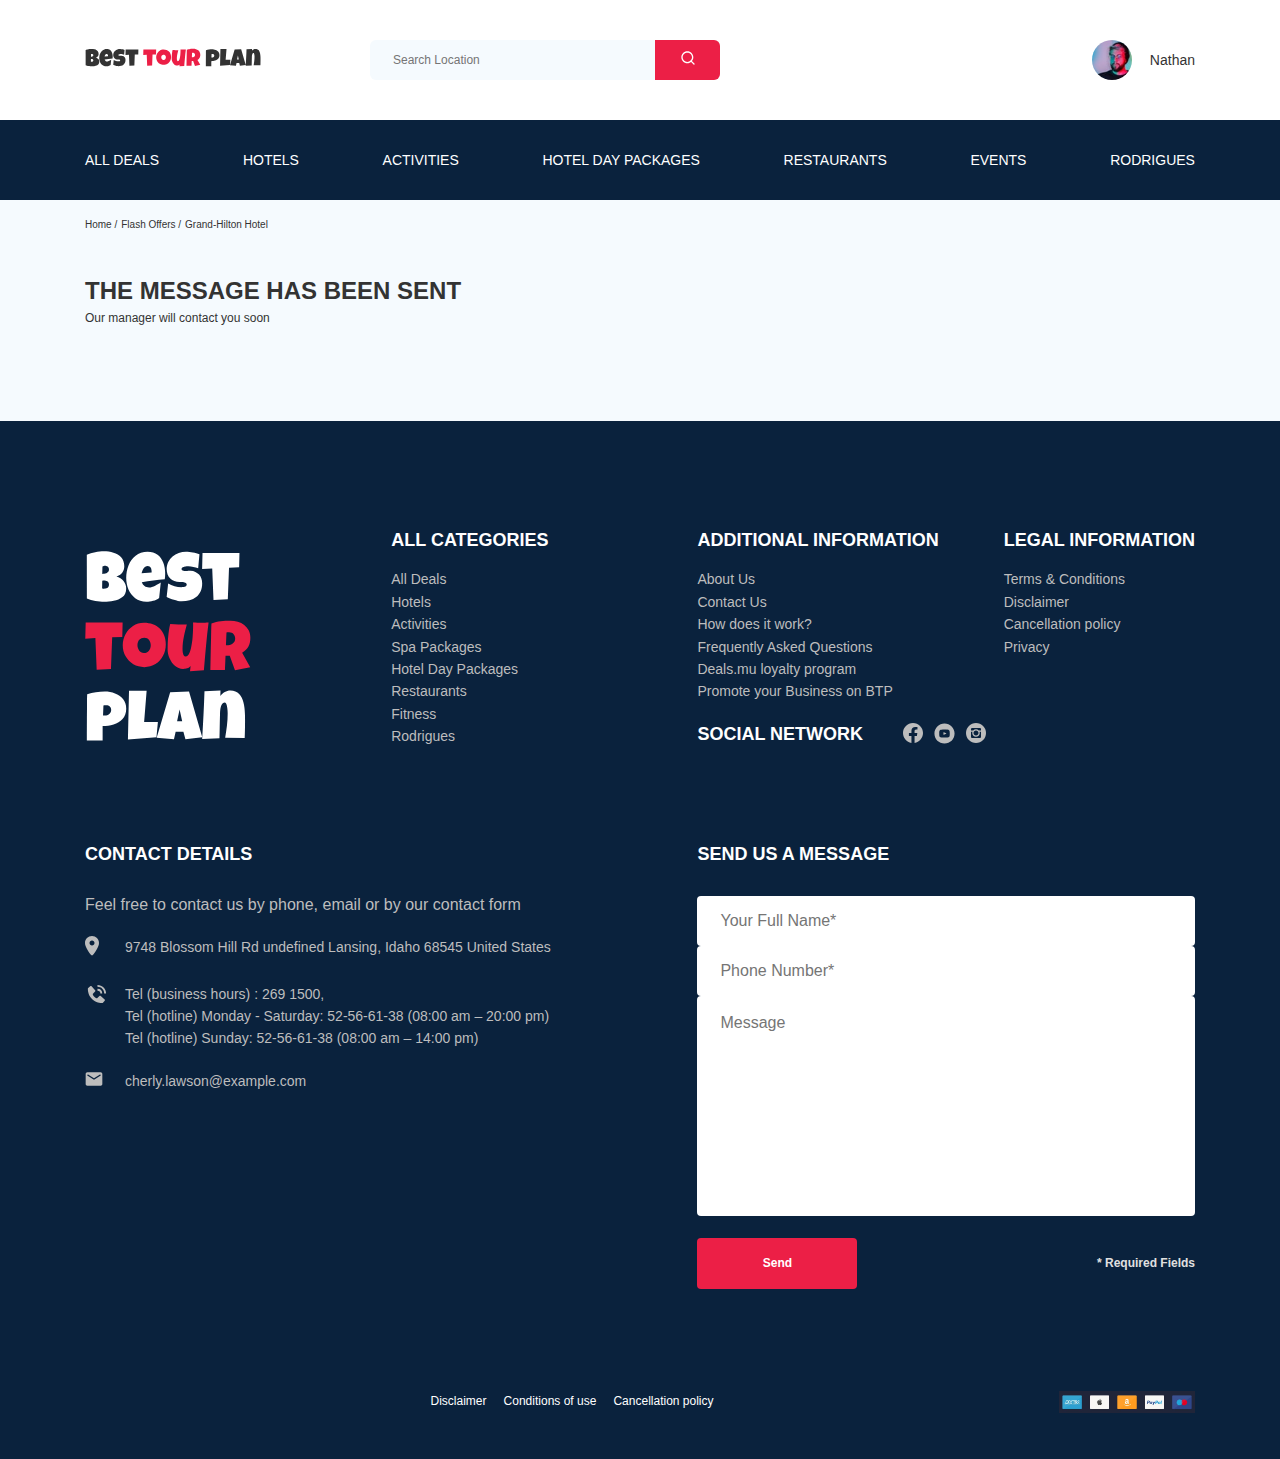
==== commit 2f582b03: "create: added animation and optimization" ====
--- a/thanks.html
+++ b/thanks.html
@@ -37,7 +37,7 @@
   <header class="navbar navbar__mobile--fixed">
     <div class="container">
       <div class="navbar-top">
-        <a href="#" class="logo">
+        <a href="index.html" class="logo">
           <img src="img/horizontal-logo.svg" alt="Logo: Best Tour Plan" class="logo__image">
         </a>
 
--- a/css/style.css
+++ b/css/style.css
@@ -1,1877 +1,2 @@
-* {
-  -webkit-box-sizing: border-box;
-          box-sizing: border-box;
-}
-
-body {
-  font-family: 'Muli', sans-serif;
-  background-color: #f5fafe;
-  color: #333333;
-}
-
-.container {
-  max-width: 1110px;
-  margin: auto;
-}
-
-img {
-  max-width: 100%;
-}
-
-.input {
-  padding: 0 23px;
-  height: 50px;
-  background-color: #fff;
-  border: none;
-  border-radius: 4px;
-}
-
-.message {
-  padding: 18px 23px;
-  background-color: #fff;
-  border: none;
-  border-radius: 4px;
-  resize: none;
-}
-
-.button {
-  padding: 18px;
-  min-width: 160px;
-  min-height: 50px;
-  font-style: normal;
-  font-weight: bold;
-  font-size: 12px;
-  line-height: 15px;
-  color: #fff;
-  background-color: #EC1F46;
-  border: none;
-  border-radius: 4px;
-}
-
-.form {
-  display: -webkit-box;
-  display: -ms-flexbox;
-  display: flex;
-  -webkit-box-align: center;
-      -ms-flex-align: center;
-          align-items: center;
-  -webkit-box-pack: justify;
-      -ms-flex-pack: justify;
-          justify-content: space-between;
-  -ms-flex-wrap: wrap;
-      flex-wrap: wrap;
-}
-
-/*! normalize.css v8.0.1 | MIT License | github.com/necolas/normalize.css */
-/* Document
-   ========================================================================== */
-/**
- * 1. Correct the line height in all browsers.
- * 2. Prevent adjustments of font size after orientation changes in iOS.
- */
-html {
-  line-height: 1.15;
-  /* 1 */
-  -webkit-text-size-adjust: 100%;
-  /* 2 */
-}
-
-/* Sections
-   ========================================================================== */
-/**
- * Remove the margin in all browsers.
- */
-body {
-  margin: 0;
-}
-
-/**
- * Render the `main` element consistently in IE.
- */
-main {
-  display: block;
-}
-
-/**
- * Correct the font size and margin on `h1` elements within `section` and
- * `article` contexts in Chrome, Firefox, and Safari.
- */
-h1 {
-  font-size: 2em;
-  margin: 0.67em 0;
-}
-
-/* Grouping content
-   ========================================================================== */
-/**
- * 1. Add the correct box sizing in Firefox.
- * 2. Show the overflow in Edge and IE.
- */
-hr {
-  -webkit-box-sizing: content-box;
-          box-sizing: content-box;
-  /* 1 */
-  height: 0;
-  /* 1 */
-  overflow: visible;
-  /* 2 */
-}
-
-/**
- * 1. Correct the inheritance and scaling of font size in all browsers.
- * 2. Correct the odd `em` font sizing in all browsers.
- */
-pre {
-  font-family: monospace, monospace;
-  /* 1 */
-  font-size: 1em;
-  /* 2 */
-}
-
-/* Text-level semantics
-   ========================================================================== */
-/**
- * Remove the gray background on active links in IE 10.
- */
-a {
-  background-color: transparent;
-}
-
-/**
- * 1. Remove the bottom border in Chrome 57-
- * 2. Add the correct text decoration in Chrome, Edge, IE, Opera, and Safari.
- */
-abbr[title] {
-  border-bottom: none;
-  /* 1 */
-  text-decoration: underline;
-  /* 2 */
-  -webkit-text-decoration: underline dotted;
-          text-decoration: underline dotted;
-  /* 2 */
-}
-
-/**
- * Add the correct font weight in Chrome, Edge, and Safari.
- */
-b,
-strong {
-  font-weight: bolder;
-}
-
-/**
- * 1. Correct the inheritance and scaling of font size in all browsers.
- * 2. Correct the odd `em` font sizing in all browsers.
- */
-code,
-kbd,
-samp {
-  font-family: monospace, monospace;
-  /* 1 */
-  font-size: 1em;
-  /* 2 */
-}
-
-/**
- * Add the correct font size in all browsers.
- */
-small {
-  font-size: 80%;
-}
-
-/**
- * Prevent `sub` and `sup` elements from affecting the line height in
- * all browsers.
- */
-sub,
-sup {
-  font-size: 75%;
-  line-height: 0;
-  position: relative;
-  vertical-align: baseline;
-}
-
-sub {
-  bottom: -0.25em;
-}
-
-sup {
-  top: -0.5em;
-}
-
-/* Embedded content
-   ========================================================================== */
-/**
- * Remove the border on images inside links in IE 10.
- */
-img {
-  border-style: none;
-}
-
-/* Forms
-   ========================================================================== */
-/**
- * 1. Change the font styles in all browsers.
- * 2. Remove the margin in Firefox and Safari.
- */
-button,
-input,
-optgroup,
-select,
-textarea {
-  font-family: inherit;
-  /* 1 */
-  font-size: 100%;
-  /* 1 */
-  line-height: 1.15;
-  /* 1 */
-  margin: 0;
-  /* 2 */
-}
-
-/**
- * Show the overflow in IE.
- * 1. Show the overflow in Edge.
- */
-button,
-input {
-  /* 1 */
-  overflow: visible;
-}
-
-/**
- * Remove the inheritance of text transform in Edge, Firefox, and IE.
- * 1. Remove the inheritance of text transform in Firefox.
- */
-button,
-select {
-  /* 1 */
-  text-transform: none;
-}
-
-/**
- * Correct the inability to style clickable types in iOS and Safari.
- */
-button,
-[type="button"],
-[type="reset"],
-[type="submit"] {
-  -webkit-appearance: button;
-}
-
-/**
- * Remove the inner border and padding in Firefox.
- */
-button::-moz-focus-inner,
-[type="button"]::-moz-focus-inner,
-[type="reset"]::-moz-focus-inner,
-[type="submit"]::-moz-focus-inner {
-  border-style: none;
-  padding: 0;
-}
-
-/**
- * Restore the focus styles unset by the previous rule.
- */
-button:-moz-focusring,
-[type="button"]:-moz-focusring,
-[type="reset"]:-moz-focusring,
-[type="submit"]:-moz-focusring {
-  outline: 1px dotted ButtonText;
-}
-
-/**
- * Correct the padding in Firefox.
- */
-fieldset {
-  padding: 0.35em 0.75em 0.625em;
-}
-
-/**
- * 1. Correct the text wrapping in Edge and IE.
- * 2. Correct the color inheritance from `fieldset` elements in IE.
- * 3. Remove the padding so developers are not caught out when they zero out
- *    `fieldset` elements in all browsers.
- */
-legend {
-  -webkit-box-sizing: border-box;
-          box-sizing: border-box;
-  /* 1 */
-  color: inherit;
-  /* 2 */
-  display: table;
-  /* 1 */
-  max-width: 100%;
-  /* 1 */
-  padding: 0;
-  /* 3 */
-  white-space: normal;
-  /* 1 */
-}
-
-/**
- * Add the correct vertical alignment in Chrome, Firefox, and Opera.
- */
-progress {
-  vertical-align: baseline;
-}
-
-/**
- * Remove the default vertical scrollbar in IE 10+.
- */
-textarea {
-  overflow: auto;
-}
-
-/**
- * 1. Add the correct box sizing in IE 10.
- * 2. Remove the padding in IE 10.
- */
-[type="checkbox"],
-[type="radio"] {
-  -webkit-box-sizing: border-box;
-          box-sizing: border-box;
-  /* 1 */
-  padding: 0;
-  /* 2 */
-}
-
-/**
- * Correct the cursor style of increment and decrement buttons in Chrome.
- */
-[type="number"]::-webkit-inner-spin-button,
-[type="number"]::-webkit-outer-spin-button {
-  height: auto;
-}
-
-/**
- * 1. Correct the odd appearance in Chrome and Safari.
- * 2. Correct the outline style in Safari.
- */
-[type="search"] {
-  -webkit-appearance: textfield;
-  /* 1 */
-  outline-offset: -2px;
-  /* 2 */
-}
-
-/**
- * Remove the inner padding in Chrome and Safari on macOS.
- */
-[type="search"]::-webkit-search-decoration {
-  -webkit-appearance: none;
-}
-
-/**
- * 1. Correct the inability to style clickable types in iOS and Safari.
- * 2. Change font properties to `inherit` in Safari.
- */
-::-webkit-file-upload-button {
-  -webkit-appearance: button;
-  /* 1 */
-  font: inherit;
-  /* 2 */
-}
-
-/* Interactive
-   ========================================================================== */
-/*
- * Add the correct display in Edge, IE 10+, and Firefox.
- */
-details {
-  display: block;
-}
-
-/*
- * Add the correct display in all browsers.
- */
-summary {
-  display: list-item;
-}
-
-/* Misc
-   ========================================================================== */
-/**
- * Add the correct display in IE 10+.
- */
-template {
-  display: none;
-}
-
-/**
- * Add the correct display in IE 10.
- */
-[hidden] {
-  display: none;
-}
-
-.navbar {
-  background-color: #ffffff;
-}
-
-.navbar-top {
-  display: -webkit-box;
-  display: -ms-flexbox;
-  display: flex;
-  -webkit-box-align: center;
-      -ms-flex-align: center;
-          align-items: center;
-  -webkit-box-pack: justify;
-      -ms-flex-pack: justify;
-          justify-content: space-between;
-  padding-top: 40px;
-  padding-bottom: 40px;
-}
-
-.navbar-top__menu-button {
-  display: none;
-}
-
-.navbar__search {
-  margin-right: auto;
-  margin-left: 108px;
-}
-
-.navbar-bottom {
-  background-color: #0a223d;
-}
-
-.navbar-menu {
-  list-style-type: none;
-  margin: 0;
-  padding: 31px 0;
-  display: -webkit-box;
-  display: -ms-flexbox;
-  display: flex;
-  -webkit-box-align: center;
-      -ms-flex-align: center;
-          align-items: center;
-  -webkit-box-pack: justify;
-      -ms-flex-pack: justify;
-          justify-content: space-between;
-  color: #fff;
-}
-
-.navbar-menu__link {
-  color: inherit;
-  text-decoration: none;
-  text-transform: uppercase;
-  font-size: 14px;
-  line-height: 18px;
-}
-
-.navbar-menu__item--mobile--visible {
-  display: none;
-}
-
-.logo {
-  width: 177px;
-}
-
-.search {
-  display: -webkit-box;
-  display: -ms-flexbox;
-  display: flex;
-  position: relative;
-  overflow: hidden;
-  height: 40px;
-  border-radius: 6px;
-}
-
-.search__input {
-  width: 350px;
-  height: 100%;
-  padding-left: 23px;
-  padding-right: 75px;
-  background-color: #f5fafe;
-  border: none;
-  font-size: 12px;
-  line-height: 15px;
-  color: #333333;
-}
-
-.search__button {
-  position: absolute;
-  width: 65px;
-  height: 100%;
-  top: 0;
-  right: 0;
-  border: none;
-  background-color: #EC1F46;
-}
-
-.user {
-  display: -webkit-box;
-  display: -ms-flexbox;
-  display: flex;
-  -webkit-box-align: center;
-      -ms-flex-align: center;
-          align-items: center;
-  text-decoration: none;
-}
-
-.user__avatar {
-  width: 40px;
-  height: 40px;
-  border-radius: 50%;
-  -o-object-fit: cover;
-     object-fit: cover;
-}
-
-.user__name {
-  margin-left: 18px;
-  font-size: 14px;
-  line-height: 18px;
-  color: #333333;
-}
-
-.navbar__search--mobile--visible, .navbar__user--mobile--visible {
-  display: none;
-}
-
-.breadcrumb-list {
-  display: -webkit-box;
-  display: -ms-flexbox;
-  display: flex;
-  -webkit-box-align: center;
-      -ms-flex-align: center;
-          align-items: center;
-  padding: 18px 0;
-  margin: 0;
-  list-style: none;
-}
-
-.breadcrumb-list__item {
-  font-size: 10px;
-  line-height: 13px;
-}
-
-.breadcrumb-list__item:not(:last-child)::after {
-  content: '/';
-  margin-right: 4px;
-}
-
-.breadcrumb-list__link {
-  text-decoration: none;
-  color: inherit;
-}
-
-.hotel {
-  padding-top: 23px;
-  padding-bottom: 70px;
-  padding-left: 0;
-}
-
-.hotel-info {
-  display: -webkit-box;
-  display: -ms-flexbox;
-  display: flex;
-  -webkit-box-align: center;
-      -ms-flex-align: center;
-          align-items: center;
-  -webkit-box-pack: justify;
-      -ms-flex-pack: justify;
-          justify-content: space-between;
-  padding-bottom: 20px;
-}
-
-.hotel-info__offer {
-  margin-left: 14px;
-  margin-top: 4px;
-}
-
-.hotel-info__name {
-  margin-top: 4px;
-  margin-bottom: 0;
-}
-
-.hotel-info__description {
-  margin: 5px 0;
-}
-
-.hotel-name {
-  font-size: 24px;
-  line-height: 30px;
-  text-transform: uppercase;
-}
-
-.hotel-wrapper {
-  display: -webkit-box;
-  display: -ms-flexbox;
-  display: flex;
-  -ms-flex-wrap: wrap;
-      flex-wrap: wrap;
-  -webkit-box-align: center;
-      -ms-flex-align: center;
-          align-items: center;
-}
-
-.hotel-description {
-  font-size: 12px;
-  line-height: 15px;
-}
-
-.hotel-grid {
-  display: -webkit-box;
-  display: -ms-flexbox;
-  display: flex;
-  -webkit-box-pack: justify;
-      -ms-flex-pack: justify;
-          justify-content: space-between;
-}
-
-.hotel-right-block {
-  display: -webkit-box;
-  display: -ms-flexbox;
-  display: flex;
-  -webkit-box-orient: vertical;
-  -webkit-box-direction: normal;
-      -ms-flex-direction: column;
-          flex-direction: column;
-  -webkit-box-pack: justify;
-      -ms-flex-pack: justify;
-          justify-content: space-between;
-}
-
-.hotel-slider {
-  position: relative;
-  width: 728px;
-  height: 450px;
-  margin-left: 0;
-}
-
-.hotel-slider__button {
-  position: absolute;
-  top: 50%;
-  -webkit-transform: translateY(-50%);
-          transform: translateY(-50%);
-  z-index: 2;
-  width: 30px;
-  height: 30px;
-  border: none;
-  cursor: pointer;
-  background-color: transparent;
-}
-
-.hotel-slider__button--next {
-  right: 18px;
-  background-image: url(../img/arrow-next.svg);
-  background-repeat: no-repeat;
-  background-position: center;
-  background-size: 10px;
-}
-
-.hotel-slider__button--prev {
-  left: 18px;
-  background-image: url(../img/arrow-prev.svg);
-  background-repeat: no-repeat;
-  background-position: center;
-  background-size: 10px;
-}
-
-.hotel-slider__item {
-  width: 100%;
-  height: 100%;
-  position: relative;
-  border-radius: 8px;
-  overflow: hidden;
-}
-
-.hotel-slider__item:after {
-  content: '';
-  position: absolute;
-  width: 100%;
-  height: 100%;
-  top: 0;
-  bottom: 0;
-  left: 0;
-  right: 0;
-  z-index: 1;
-  background: -webkit-gradient(linear, left top, left bottom, from(rgba(0, 122, 223, 0.48)), to(rgba(255, 255, 255, 0.128)));
-  background: linear-gradient(180deg, rgba(0, 122, 223, 0.48) 0%, rgba(255, 255, 255, 0.128) 100%);
-}
-
-.stars {
-  -ms-flex-preferred-size: 100%;
-      flex-basis: 100%;
-}
-
-.offer {
-  font-size: 10px;
-  line-height: 13px;
-  padding: 4px 9px;
-  background-color: #EC1F46;
-  border-radius: 3px;
-  color: #ffffff;
-}
-
-.rating {
-  max-width: 65px;
-  min-height: 45px;
-  text-align: center;
-  color: #fff;
-  background-color: #EC1F46;
-  border-radius: 4px;
-}
-
-.rating__text {
-  font-size: 8px;
-  line-height: 10px;
-}
-
-.rating__counter {
-  font-size: 14px;
-  line-height: 18px;
-}
-
-.booking {
-  width: 350px;
-  min-height: 210px;
-  padding: 28px;
-  border-radius: 8px;
-  background-color: #0a223d;
-  color: #fff;
-  font-family: 'Nunito';
-}
-
-.booking__info {
-  display: -webkit-box;
-  display: -ms-flexbox;
-  display: flex;
-  -webkit-box-pack: justify;
-      -ms-flex-pack: justify;
-          justify-content: space-between;
-  margin-bottom: 9px;
-}
-
-.booking__price {
-  display: -webkit-box;
-  display: -ms-flexbox;
-  display: flex;
-  -webkit-box-orient: vertical;
-  -webkit-box-direction: normal;
-      -ms-flex-direction: column;
-          flex-direction: column;
-}
-
-.booking__start {
-  font-weight: normal;
-  font-size: 10px;
-  line-height: 14px;
-}
-
-.booking__pricetag {
-  font-style: normal;
-  font-weight: 800;
-  font-size: 24px;
-  line-height: 33px;
-}
-
-.booking__per-room {
-  font-style: normal;
-  font-weight: normal;
-  font-size: 12px;
-  line-height: 16px;
-}
-
-.booking__room {
-  margin-top: 4px;
-}
-
-.booking__text {
-  display: -webkit-box;
-  display: -ms-flexbox;
-  display: flex;
-  -webkit-box-align: center;
-      -ms-flex-align: center;
-          align-items: center;
-  -webkit-box-pack: justify;
-      -ms-flex-pack: justify;
-          justify-content: space-between;
-  margin-bottom: 8px;
-  font-style: normal;
-  font-weight: normal;
-  font-size: 12px;
-  line-height: 16px;
-}
-
-.booking__description {
-  margin-left: 9px;
-}
-
-.booking__call-center {
-  display: -webkit-box;
-  display: -ms-flexbox;
-  display: flex;
-  -webkit-box-align: center;
-      -ms-flex-align: center;
-          align-items: center;
-  -webkit-box-pack: justify;
-      -ms-flex-pack: justify;
-          justify-content: space-between;
-  margin-bottom: 17px;
-}
-
-.booking__quick {
-  font-style: normal;
-  font-weight: 600;
-  font-size: 18px;
-  line-height: 25px;
-}
-
-.booking__number {
-  display: -webkit-box;
-  display: -ms-flexbox;
-  display: flex;
-  -webkit-box-align: center;
-      -ms-flex-align: center;
-          align-items: center;
-  -webkit-box-pack: justify;
-      -ms-flex-pack: justify;
-          justify-content: space-between;
-  color: inherit;
-  text-decoration: none;
-  font-weight: 600;
-  font-size: 18px;
-  line-height: 25px;
-}
-
-.booking__num {
-  margin-left: 8px;
-}
-
-.booking__button {
-  width: 100%;
-  min-height: 45px;
-  font-weight: 600;
-  font-size: 14px;
-  line-height: 19px;
-  border-radius: 4px;
-  border: none;
-  background-color: #EC1F46;
-  color: #fff;
-}
-
-.map {
-  width: 347px;
-  height: 213px;
-  border-radius: 10px;
-  overflow: hidden;
-}
-
-.newsletter {
-  position: relative;
-  padding: 98px 0 87px 0;
-  background-image: url(../img/newsletter-bg.jpg);
-  background-repeat: no-repeat;
-  background-size: cover;
-  background-position: center;
-}
-
-.newsletter:before {
-  content: '';
-  position: absolute;
-  top: 0;
-  right: 0;
-  bottom: 0;
-  left: 0;
-  width: 100%;
-  height: 100%;
-  background-color: rgba(10, 34, 61, 0.8);
-}
-
-.newsletter-wrapper {
-  position: relative;
-  display: -webkit-box;
-  display: -ms-flexbox;
-  display: flex;
-  -webkit-box-align: center;
-      -ms-flex-align: center;
-          align-items: center;
-  -webkit-box-pack: justify;
-      -ms-flex-pack: justify;
-          justify-content: space-between;
-  max-width: 731px;
-  margin: auto;
-}
-
-.newsletter-title {
-  display: -webkit-box;
-  display: -ms-flexbox;
-  display: flex;
-  -webkit-box-orient: vertical;
-  -webkit-box-direction: normal;
-      -ms-flex-direction: column;
-          flex-direction: column;
-  color: #fff;
-  font-style: normal;
-  font-weight: 300;
-  font-size: 24px;
-  line-height: 30px;
-}
-
-.newsletter-title__strong {
-  -webkit-text-decoration: uppercase;
-          text-decoration: uppercase;
-  font-size: 36px;
-  line-height: 45px;
-}
-
-.subscribe {
-  position: relative;
-  width: 350px;
-  height: 55px;
-  border-radius: 4px;
-  overflow: hidden;
-}
-
-.subscribe__input {
-  position: absolute;
-  width: 100%;
-  height: 100%;
-  padding-left: 33px;
-  border: none;
-  padding-left: 33px;
-  padding-right: 95px;
-  font-style: normal;
-  font-weight: 300;
-  font-size: 14px;
-  line-height: 18px;
-}
-
-.subscribe__button {
-  position: absolute;
-  right: 0;
-  top: 0;
-  min-width: 65px;
-  height: 100%;
-  color: #fff;
-  background-color: #EC1F46;
-  border: none;
-}
-
-.parallax-window {
-  minheight: 260px;
-  background: transparent;
-}
-
-.reviews {
-  padding: 40px 0 70px 0;
-}
-
-.reviews__title {
-  margin-bottom: 70px;
-  font-style: normal;
-  font-weight: bold;
-  font-size: 36px;
-  line-height: 45px;
-  text-align: center;
-  text-transform: uppercase;
-}
-
-.reviews-slider__item {
-  position: relative;
-  display: -webkit-box;
-  display: -ms-flexbox;
-  display: flex;
-  -webkit-box-orient: vertical;
-  -webkit-box-direction: normal;
-      -ms-flex-direction: column;
-          flex-direction: column;
-  -webkit-box-align: center;
-      -ms-flex-align: center;
-          align-items: center;
-  max-width: 730px;
-  padding: 0 62px 30px;
-  margin: 50px auto 0;
-  background-color: #fff;
-  border-radius: 8px;
-}
-
-.reviews-slider__item::before {
-  content: '';
-  position: absolute;
-  left: 62px;
-  top: 13px;
-  width: 70px;
-  height: 47px;
-  background-image: url(../img/quote-left.svg);
-  background-repeat: no-repeat;
-}
-
-.reviews-slider__item::after {
-  content: '';
-  position: absolute;
-  right: 62px;
-  top: 118px;
-  width: 70px;
-  height: 47px;
-  background-image: url(../img/quote-right.svg);
-  background-repeat: no-repeat;
-}
-
-.reviews-slider__button {
-  position: absolute;
-  top: 50%;
-  -webkit-transform: translateY(-50%);
-          transform: translateY(-50%);
-  width: 30px;
-  height: 30px;
-  z-index: 10;
-  border: none;
-  background-repeat: no-repeat;
-  background-position: center;
-  background-size: 10px;
-  background-color: transparent;
-  cursor: pointer;
-}
-
-.reviews-slider__button--prev {
-  background-image: url(../img/arrow-prev-secondary.svg);
-  left: 0;
-}
-
-.reviews-slider__button--next {
-  background-image: url(../img/arrow-next-secondary.svg);
-  right: 0;
-}
-
-.reviews-slider__profile {
-  display: -webkit-box;
-  display: -ms-flexbox;
-  display: flex;
-  -webkit-box-orient: vertical;
-  -webkit-box-direction: normal;
-      -ms-flex-direction: column;
-          flex-direction: column;
-  -webkit-box-align: center;
-      -ms-flex-align: center;
-          align-items: center;
-  margin-top: -50px;
-  margin-bottom: 30px;
-}
-
-.reviews-slider__avatar {
-  width: 90px;
-  height: 90px;
-  margin-bottom: 9px;
-  border-radius: 50%;
-  -o-object-fit: cover;
-     object-fit: cover;
-}
-
-.reviews-slider__username {
-  margin-bottom: 10px;
-  font-style: normal;
-  font-weight: bold;
-  font-size: 12px;
-  line-height: 15px;
-  color: #EC1F46;
-}
-
-.reviews-slider__date {
-  margin-bottom: 4px;
-  font-style: normal;
-  font-weight: normal;
-  font-size: 10px;
-  line-height: 13px;
-}
-
-.reviews-slider__rating {
-  display: -webkit-box;
-  display: -ms-flexbox;
-  display: flex;
-  -webkit-box-align: center;
-      -ms-flex-align: center;
-          align-items: center;
-}
-
-.reviews-slider__text {
-  text-align: justify;
-  max-width: 537px;
-  font-style: normal;
-  font-weight: normal;
-  font-size: 12px;
-  line-height: 160%;
-}
-
-.gradient {
-  background: linear-gradient(135deg, #f02fc2 0%, #6094ea 100%);
-  -webkit-background-clip: text;
-  -webkit-text-fill-color: transparent;
-}
-
-.activities {
-  padding: 60px 0 98px 0;
-}
-
-.activities__title {
-  margin-bottom: 57px;
-  font-style: normal;
-  font-weight: bold;
-  font-size: 24px;
-  line-height: 30px;
-  text-transform: uppercase;
-}
-
-.activities-wrapper {
-  display: -webkit-box;
-  display: -ms-flexbox;
-  display: flex;
-  -webkit-box-pack: justify;
-      -ms-flex-pack: justify;
-          justify-content: space-between;
-}
-
-.card {
-  position: relative;
-  display: -webkit-box;
-  display: -ms-flexbox;
-  display: flex;
-  -webkit-box-orient: vertical;
-  -webkit-box-direction: normal;
-      -ms-flex-direction: column;
-          flex-direction: column;
-  -webkit-box-align: start;
-      -ms-flex-align: start;
-          align-items: flex-start;
-  width: 255px;
-  height: 255px;
-  overflow: hidden;
-  padding: 24px 26px;
-  border-radius: 6px;
-}
-
-.card::before {
-  content: '';
-  position: absolute;
-  left: 0;
-  right: 0;
-  top: 0;
-  bottom: 0;
-  background: linear-gradient(179.83deg, rgba(196, 196, 196, 0) 35.34%, #0A223D 99.85%);
-}
-
-.card__image {
-  position: absolute;
-  left: 0;
-  right: 0;
-  top: 0;
-  bottom: 0;
-  width: 100%;
-  height: 100%;
-  -o-object-fit: cover;
-     object-fit: cover;
-  z-index: -1;
-}
-
-.card__title {
-  z-index: 1;
-  margin-top: auto;
-  margin-bottom: 18px;
-  color: #fff;
-  font-style: normal;
-  font-weight: bold;
-  font-size: 16px;
-  line-height: 20px;
-}
-
-.card__button {
-  z-index: 3;
-  padding: 7px 22px;
-  font-style: normal;
-  font-weight: 600;
-  font-size: 12px;
-  line-height: 16px;
-  color: #fff;
-  background-color: #EC1F46;
-  border: none;
-  border-radius: 4px;
-  cursor: pointer;
-}
-
-.footer {
-  padding-top: 108px;
-  padding-bottom: 46px;
-  background-color: #0a223d;
-  color: #fff;
-}
-
-.footer-wrapper {
-  display: -ms-grid;
-  display: grid;
-  -ms-grid-columns: (minmax(min-content, 1fr))[3];
-      grid-template-columns: repeat(3, minmax(-webkit-min-content, 1fr));
-      grid-template-columns: repeat(3, minmax(min-content, 1fr));
-  grid-gap: 20px;
-  grid-auto-rows: minmax(40px, -webkit-min-content);
-  grid-auto-rows: minmax(40px, min-content);
-  -webkit-box-align: start;
-      -ms-flex-align: start;
-          align-items: start;
-}
-
-.footer__logo {
-  width: 166px;
-  -ms-grid-row: 1;
-  -ms-grid-row-span: 2;
-  grid-row: 1 / 3;
-  -ms-flex-item-align: stretch;
-      -ms-grid-row-align: stretch;
-      align-self: stretch;
-}
-
-.footer__categories {
-  -ms-grid-row: 1;
-  -ms-grid-row-span: 3;
-  grid-row: 1 / 4;
-}
-
-.footer__social-network {
-  display: -webkit-box;
-  display: -ms-flexbox;
-  display: flex;
-  -webkit-box-align: start;
-      -ms-flex-align: start;
-          align-items: start;
-  -ms-grid-row: 2;
-  -ms-grid-row-span: 2;
-  grid-row: 2 / 4;
-  grid-column: span 2;
-}
-
-.footer__social-links {
-  display: -webkit-box;
-  display: -ms-flexbox;
-  display: flex;
-  -webkit-box-align: center;
-      -ms-flex-align: center;
-          align-items: center;
-  min-width: 83px;
-  -webkit-box-pack: justify;
-      -ms-flex-pack: justify;
-          justify-content: space-between;
-}
-
-.footer__contact-details {
-  grid-column: span 2;
-}
-
-.footer__contact-form {
-  grid-column: span 2;
-}
-
-.footer__ul {
-  padding: 0;
-  margin: 0;
-  list-style: none;
-}
-
-.footer__title {
-  margin: 0 0 16px 0;
-  font-style: normal;
-  font-weight: bold;
-  font-size: 18px;
-  line-height: 23px;
-  text-transform: uppercase;
-}
-
-.footer__title--second {
-  margin-bottom: 30px;
-}
-
-.footer__title--inline {
-  margin: 0 40px 0 0;
-}
-
-.footer__item {
-  display: -webkit-box;
-  display: -ms-flexbox;
-  display: flex;
-  -webkit-box-align: start;
-      -ms-flex-align: start;
-          align-items: flex-start;
-  color: #bdbdbd;
-  font-style: normal;
-  font-weight: normal;
-  font-size: 14px;
-  line-height: 160%;
-}
-
-.footer__item--second {
-  margin-bottom: 20px;
-}
-
-.footer__icon-wrapper {
-  min-width: 40px;
-}
-
-.footer__text {
-  color: #bdbdbd;
-  margin-bottom: 22px;
-}
-
-.footer__link {
-  text-decoration: none;
-  color: inherit;
-}
-
-.footer__input {
-  margin-bottom: 15px;
-  -ms-flex-preferred-size: 48%;
-      flex-basis: 48%;
-}
-
-.footer__message {
-  margin-bottom: 22px;
-  -ms-flex-preferred-size: 100%;
-      flex-basis: 100%;
-}
-
-.footer__info {
-  font-style: normal;
-  font-weight: bold;
-  font-size: 12px;
-  line-height: 15px;
-  color: #E0E0E0;
-}
-
-.footer-info {
-  padding-top: 56px;
-  padding-bottom: 46px;
-  background-color: #0a223d;
-  color: #fff;
-}
-
-.footer-info-wrapper {
-  display: -webkit-box;
-  display: -ms-flexbox;
-  display: flex;
-  -webkit-box-pack: justify;
-      -ms-flex-pack: justify;
-          justify-content: space-between;
-  -webkit-box-align: center;
-      -ms-flex-align: center;
-          align-items: center;
-}
-
-.footer-info__privacy {
-  display: -webkit-box;
-  display: -ms-flexbox;
-  display: flex;
-  -webkit-box-align: center;
-      -ms-flex-align: center;
-          align-items: center;
-  -webkit-box-pack: justify;
-      -ms-flex-pack: justify;
-          justify-content: space-between;
-  margin: auto;
-  width: 283px;
-}
-
-.footer-info__text {
-  text-decoration: none;
-  color: #fff;
-  font-style: normal;
-  font-weight: normal;
-  font-size: 12px;
-  line-height: 15px;
-}
-
-.footer-info__payment {
-  width: 136px;
-}
-
-.modal__overlay {
-  visibility: hidden;
-  opacity: 0;
-  position: fixed;
-  top: 0;
-  right: 0;
-  bottom: 0;
-  left: 0;
-  z-index: 4;
-  background-color: rgba(0, 143, 223, 0.39);
-}
-
-.modal__overlay--visible {
-  visibility: visible;
-  opacity: 1;
-}
-
-.modal__dialog {
-  visibility: hidden;
-  opacity: 0;
-  position: fixed;
-  top: 50%;
-  left: 50%;
-  -webkit-transform: translate(-50%, -50%);
-          transform: translate(-50%, -50%);
-  z-index: 5;
-  max-width: 478px;
-  padding: 33px 88px;
-  border-radius: 8px;
-  background-color: #0a223d;
-  color: #fff;
-}
-
-.modal__dialog--visible {
-  visibility: visible;
-  opacity: 1;
-}
-
-.modal__close {
-  position: absolute;
-  right: 17px;
-  top: 18px;
-}
-
-.modal__title {
-  text-align: center;
-  margin: 0 0 15px 0;
-  font-style: normal;
-  font-weight: bold;
-  font-size: 18px;
-  line-height: 23px;
-  text-transform: uppercase;
-}
-
-.modal__input {
-  width: 100%;
-  margin-bottom: 15px;
-}
-
-.modal__message {
-  width: 100%;
-  min-height: 123px;
-}
-
-.modal__info {
-  font-style: normal;
-  font-weight: bold;
-  font-size: 12px;
-  line-height: 15px;
-  color: #E0E0E0;
-}
-
-@media (max-width: 1200px) {
-  .container {
-    max-width: 960px;
-  }
-  .hotel-slider {
-    max-width: 590px;
-  }
-  .hotel-slider__img {
-    width: 100%;
-    height: 100%;
-    -o-object-fit: cover;
-       object-fit: cover;
-  }
-  .card {
-    width: 230px;
-    height: 230px;
-  }
-  .footer__input {
-    -ms-flex-preferred-size: 100%;
-        flex-basis: 100%;
-  }
-}
-
-@media (max-width: 992px) {
-  .container,
-  .newsletter-wrapper {
-    max-width: 700px;
-  }
-  .logo {
-    width: 132px;
-  }
-  .navbar-top {
-    padding-top: 30px;
-    padding-bottom: 30px;
-  }
-  .navbar__search {
-    margin-left: auto;
-  }
-  .navbar-menu {
-    padding-top: 22px;
-    padding-bottom: 22px;
-  }
-  .navbar-menu__link {
-    font-size: 12px;
-    line-height: 15px;
-  }
-  .search__input {
-    width: 340px;
-  }
-  .hotel-grid {
-    -webkit-box-orient: vertical;
-    -webkit-box-direction: normal;
-        -ms-flex-direction: column;
-            flex-direction: column;
-  }
-  .hotel__slider {
-    margin-bottom: 30px;
-  }
-  .hotel-slider {
-    max-width: 700px;
-  }
-  .hotel-right-block {
-    -webkit-box-orient: horizontal;
-    -webkit-box-direction: normal;
-        -ms-flex-direction: row;
-            flex-direction: row;
-  }
-  .booking {
-    width: 340px;
-  }
-  .map {
-    width: 340px;
-  }
-  .reviews-slider__item {
-    max-width: 580px;
-  }
-  .activities-wrapper {
-    -ms-flex-wrap: wrap;
-        flex-wrap: wrap;
-  }
-  .activities__card {
-    margin-bottom: 20px;
-  }
-  .card {
-    width: 340px;
-    height: 250px;
-  }
-  .footer-wrapper {
-    -ms-grid-columns: (1fr)[6];
-        grid-template-columns: repeat(6, 1fr);
-    grid-row-gap: 40px;
-  }
-  .footer__input {
-    -ms-flex-preferred-size: 48%;
-        flex-basis: 48%;
-  }
-  .footer__logo {
-    -ms-grid-row: 1;
-    -ms-grid-row-span: 1;
-    grid-row: 1 / 2;
-    grid-column: span 2;
-  }
-  .footer__social-network {
-    -ms-grid-row: 1;
-    -ms-grid-row-span: 1;
-    grid-row: 1 / 2;
-    grid-column: span 4;
-    -ms-flex-item-align: center;
-        -ms-grid-row-align: center;
-        align-self: center;
-  }
-  .footer__categories {
-    -ms-grid-row: 2;
-    -ms-grid-row-span: 1;
-    grid-row: 2 / 3;
-    grid-column: span 2;
-  }
-  .footer__legal {
-    grid-column: span 2;
-  }
-  .footer__additional {
-    grid-column: span 2;
-  }
-  .footer__contact-details {
-    grid-column: span 5;
-    -ms-grid-row: 3;
-    grid-row: 3;
-  }
-  .footer__contact-form {
-    grid-column: span 5;
-    -ms-grid-row: 4;
-    grid-row: 4;
-  }
-  .footer-info-wrapper {
-    -webkit-box-pack: justify;
-        -ms-flex-pack: justify;
-            justify-content: space-between;
-  }
-  .footer-info__privacy {
-    margin: 0;
-  }
-}
-
-@media (max-width: 768px) {
-  body {
-    padding-top: 78px;
-  }
-  .container {
-    max-width: 700px;
-    width: 92%;
-  }
-  .logo {
-    width: 99px;
-  }
-  .navbar-bottom {
-    display: none;
-    position: fixed;
-    left: 0;
-    top: 78px;
-    right: 0;
-    bottom: 0;
-    padding-top: 30px;
-  }
-  .navbar-bottom--visible {
-    display: block;
-  }
-  .navbar__mobile--fixed {
-    position: fixed;
-    left: 0;
-    top: 0;
-    right: 0;
-    z-index: 3;
-  }
-  .navbar-menu {
-    -webkit-box-orient: vertical;
-    -webkit-box-direction: normal;
-        -ms-flex-direction: column;
-            flex-direction: column;
-  }
-  .navbar-menu__item {
-    margin-bottom: 20px;
-  }
-  .navbar-menu__item--mobile--visible {
-    display: block;
-  }
-  .navbar__search--mobile--hidden, .navbar__user--mobile--hidden {
-    display: none;
-  }
-  .navbar__search--mobile--visible, .navbar__user--mobile--visible {
-    display: -webkit-box;
-    display: -ms-flexbox;
-    display: flex;
-  }
-  .navbar__user {
-    -webkit-box-orient: vertical;
-    -webkit-box-direction: normal;
-        -ms-flex-direction: column;
-            flex-direction: column;
-    -webkit-box-pack: center;
-        -ms-flex-pack: center;
-            justify-content: center;
-  }
-  .menu-button {
-    display: -webkit-box;
-    display: -ms-flexbox;
-    display: flex;
-    width: 16px;
-    height: 11px;
-    padding: 0;
-    -webkit-box-align: center;
-        -ms-flex-align: center;
-            align-items: center;
-    -webkit-box-pack: justify;
-        -ms-flex-pack: justify;
-            justify-content: space-between;
-    -webkit-box-orient: vertical;
-    -webkit-box-direction: normal;
-        -ms-flex-direction: column;
-            flex-direction: column;
-    border: none;
-    cursor: pointer;
-  }
-  .menu-button__line {
-    width: 16px;
-    height: 1px;
-    background-color: #333333;
-  }
-  .user__name--mobile {
-    margin-left: 0;
-    margin-top: 10px;
-    color: #fff;
-  }
-  .stars {
-    -ms-flex-preferred-size: auto;
-        flex-basis: auto;
-  }
-  .hotel-name {
-    -ms-flex-preferred-size: 100%;
-        flex-basis: 100%;
-  }
-  .hotel-wrapper {
-    -webkit-box-pack: justify;
-        -ms-flex-pack: justify;
-            justify-content: space-between;
-  }
-  .hotel-info__text {
-    width: 100%;
-  }
-  .hotel-info__name {
-    margin-top: 4px;
-    margin-bottom: 0;
-  }
-  .hotel-info__rating {
-    display: none;
-  }
-  .hotel-info__offer {
-    -webkit-box-ordinal-group: 0;
-        -ms-flex-order: -1;
-            order: -1;
-    margin-left: 0;
-  }
-  .hotel-slider {
-    width: 100%;
-    height: 350px;
-  }
-  .hotel-right-block {
-    -webkit-box-orient: vertical;
-    -webkit-box-direction: normal;
-        -ms-flex-direction: column;
-            flex-direction: column;
-    min-height: 350px;
-  }
-  .booking {
-    width: 80%;
-    margin: auto;
-    margin-bottom: 30px;
-  }
-  .map {
-    width: 100%;
-  }
-  .newsletter-wrapper {
-    -webkit-box-orient: vertical;
-    -webkit-box-direction: normal;
-        -ms-flex-direction: column;
-            flex-direction: column;
-    -webkit-box-align: start;
-        -ms-flex-align: start;
-            align-items: flex-start;
-    max-width: 576px;
-    width: 90%;
-  }
-  .reviews-slider__item {
-    max-width: 580px;
-    padding: 0 30px 30px;
-  }
-  .reviews-slider__item::after, .reviews-slider__item::before {
-    display: none;
-  }
-  .reviews-slider__button {
-    top: 35px;
-  }
-  .reviews-slider__button--prev {
-    left: 50%;
-    -webkit-transform: translate(-50%, 0);
-            transform: translate(-50%, 0);
-    margin-left: -65px;
-  }
-  .reviews-slider__button--next {
-    right: 50%;
-    -webkit-transform: translate(50%, 0);
-            transform: translate(50%, 0);
-    margin-right: -65px;
-  }
-  .activities {
-    padding-top: 40px;
-    padding-bottom: 60px;
-  }
-  .card {
-    width: 48.5%;
-    height: 255px;
-  }
-  .footer__input {
-    -ms-flex-preferred-size: 100%;
-        flex-basis: 100%;
-  }
-}
-
-@media (max-width: 576px) {
-  .logo {
-    width: 99px;
-  }
-  .hotel-slider {
-    height: 279px;
-  }
-  .hotel__slider {
-    margin-bottom: 20px;
-  }
-  .booking {
-    width: 100%;
-  }
-  .newsletter {
-    padding: 76px 0 83px 0;
-  }
-  .newsletter__title {
-    margin-bottom: 37px;
-  }
-  .subscribe {
-    width: 100%;
-  }
-  .card {
-    width: 100%;
-  }
-  .footer-wrapper {
-    -ms-grid-columns: 1fr;
-        grid-template-columns: 1fr;
-  }
-  .footer__logo {
-    -ms-grid-row: 1;
-    grid-row: 1;
-    -ms-grid-column: 1;
-    grid-column: 1;
-  }
-  .footer__social-network {
-    -ms-grid-row: 2;
-    grid-row: 2;
-    -ms-grid-column: 1;
-    grid-column: 1;
-  }
-  .footer__additional {
-    -ms-grid-row: 3;
-    grid-row: 3;
-    -ms-grid-column: 1;
-    grid-column: 1;
-  }
-  .footer__categories {
-    -ms-grid-row: 4;
-    grid-row: 4;
-    -ms-grid-column: 1;
-    grid-column: 1;
-  }
-  .footer__legal {
-    -ms-grid-row: 5;
-    grid-row: 5;
-    -ms-grid-column: 1;
-    grid-column: 1;
-  }
-  .footer__contact-details {
-    -ms-grid-row: 6;
-    grid-row: 6;
-    -ms-grid-column: 1;
-    grid-column: 1;
-  }
-  .footer__contact-form {
-    -ms-grid-row: 7;
-    grid-row: 7;
-    -ms-grid-column: 1;
-    grid-column: 1;
-  }
-  .footer__form--order-0 {
-    width: 100%;
-    -webkit-box-ordinal-group: 1;
-        -ms-flex-order: 0;
-            order: 0;
-    margin-bottom: 15px;
-  }
-  .footer__form--order-1 {
-    -webkit-box-ordinal-group: 2;
-        -ms-flex-order: 1;
-            order: 1;
-  }
-  .footer-info-wrapper {
-    -webkit-box-orient: vertical;
-    -webkit-box-direction: normal;
-        -ms-flex-direction: column;
-            flex-direction: column;
-  }
-  .footer-info__privacy {
-    margin-bottom: 10px;
-  }
-}
+*{box-sizing:border-box}body{font-family:'Muli', sans-serif;background-color:#f5fafe;color:#333}.container{max-width:1110px;margin:auto}img{max-width:100%}.input{padding:0 23px;height:50px;background-color:#fff;border:none;border-radius:4px}.message{padding:18px 23px;background-color:#fff;border:none;border-radius:4px;resize:none}.button{padding:18px;min-width:160px;min-height:50px;font-style:normal;font-weight:bold;font-size:12px;line-height:15px;color:#fff;background-color:#EC1F46;border:none;border-radius:4px}.form{display:flex;align-items:center;justify-content:space-between;flex-wrap:wrap}#name-error,#phone-error,#email-error{position:relative;color:#EC1F46;font-style:normal;font-size:12px;line-height:15px}label.subs-error{position:absolute;top:36px;left:25px;right:0;bottom:0}/*! normalize.css v8.0.1 | MIT License | github.com/necolas/normalize.css */html{line-height:1.15;-webkit-text-size-adjust:100%}body{margin:0}main{display:block}h1{font-size:2em;margin:0.67em 0}hr{box-sizing:content-box;height:0;overflow:visible}pre{font-family:monospace, monospace;font-size:1em}a{background-color:transparent}abbr[title]{border-bottom:none;text-decoration:underline;text-decoration:underline dotted}b,strong{font-weight:bolder}code,kbd,samp{font-family:monospace, monospace;font-size:1em}small{font-size:80%}sub,sup{font-size:75%;line-height:0;position:relative;vertical-align:baseline}sub{bottom:-0.25em}sup{top:-0.5em}img{border-style:none}button,input,optgroup,select,textarea{font-family:inherit;font-size:100%;line-height:1.15;margin:0}button,input{overflow:visible}button,select{text-transform:none}button,[type="button"],[type="reset"],[type="submit"]{-webkit-appearance:button}button::-moz-focus-inner,[type="button"]::-moz-focus-inner,[type="reset"]::-moz-focus-inner,[type="submit"]::-moz-focus-inner{border-style:none;padding:0}button:-moz-focusring,[type="button"]:-moz-focusring,[type="reset"]:-moz-focusring,[type="submit"]:-moz-focusring{outline:1px dotted ButtonText}fieldset{padding:0.35em 0.75em 0.625em}legend{box-sizing:border-box;color:inherit;display:table;max-width:100%;padding:0;white-space:normal}progress{vertical-align:baseline}textarea{overflow:auto}[type="checkbox"],[type="radio"]{box-sizing:border-box;padding:0}[type="number"]::-webkit-inner-spin-button,[type="number"]::-webkit-outer-spin-button{height:auto}[type="search"]{-webkit-appearance:textfield;outline-offset:-2px}[type="search"]::-webkit-search-decoration{-webkit-appearance:none}::-webkit-file-upload-button{-webkit-appearance:button;font:inherit}details{display:block}summary{display:list-item}template{display:none}[hidden]{display:none}.navbar{background-color:#ffffff}.navbar-top{display:flex;align-items:center;justify-content:space-between;padding-top:40px;padding-bottom:40px}.navbar-top__menu-button{display:none}.navbar__search{margin-right:auto;margin-left:108px}.navbar-bottom{background-color:#0a223d}.navbar-menu{list-style-type:none;margin:0;padding:31px 0;display:flex;align-items:center;justify-content:space-between;color:#fff}.navbar-menu__link{color:inherit;text-decoration:none;text-transform:uppercase;font-size:14px;line-height:18px}.navbar-menu__item--mobile--visible{display:none}.logo{width:177px}.search{display:flex;position:relative;overflow:hidden;height:40px;border-radius:6px}.search__input{width:350px;height:100%;padding-left:23px;padding-right:75px;background-color:#f5fafe;border:none;font-size:12px;line-height:15px;color:#333}.search__button{position:absolute;width:65px;height:100%;top:0;right:0;border:none;background-color:#EC1F46}.user{display:flex;align-items:center;text-decoration:none}.user__avatar{width:40px;height:40px;border-radius:50%;object-fit:cover}.user__name{margin-left:18px;font-size:14px;line-height:18px;color:#333}.navbar__search--mobile--visible,.navbar__user--mobile--visible{display:none}.breadcrumb-list{display:flex;align-items:center;padding:18px 0;margin:0;list-style:none}.breadcrumb-list__item{font-size:10px;line-height:13px}.breadcrumb-list__item:not(:last-child)::after{content:'/';margin-right:4px}.breadcrumb-list__link{text-decoration:none;color:inherit}.hotel{padding-top:23px;padding-bottom:70px;padding-left:0}.hotel-info{display:flex;align-items:center;justify-content:space-between;padding-bottom:20px}.hotel-info__offer{margin-left:14px;margin-top:4px}.hotel-info__name{margin-top:4px;margin-bottom:0}.hotel-info__description{margin:5px 0}.hotel-name{font-size:24px;line-height:30px;text-transform:uppercase}.hotel-wrapper{display:flex;flex-wrap:wrap;align-items:center}.hotel-description{font-size:12px;line-height:15px}.hotel-grid{display:flex;justify-content:space-between}.hotel-right-block{display:flex;flex-direction:column;justify-content:space-between}.hotel-slider{position:relative;width:728px;height:450px;margin-left:0}.hotel-slider__button{position:absolute;top:50%;transform:translateY(-50%);z-index:2;width:30px;height:30px;border:none;cursor:pointer;background-color:transparent}.hotel-slider__button--next{right:18px;background-image:url(../img/arrow-next.svg);background-repeat:no-repeat;background-position:center;background-size:10px}.hotel-slider__button--prev{left:18px;background-image:url(../img/arrow-prev.svg);background-repeat:no-repeat;background-position:center;background-size:10px}.hotel-slider__item{width:100%;height:100%;position:relative;border-radius:8px;overflow:hidden}.hotel-slider__item:after{content:'';position:absolute;width:100%;height:100%;top:0;bottom:0;left:0;right:0;z-index:1;background:linear-gradient(180deg, rgba(0,122,223,0.48) 0%, rgba(255,255,255,0.128) 100%)}.stars{flex-basis:100%}.offer{font-size:10px;line-height:13px;padding:4px 9px;background-color:#EC1F46;border-radius:3px;color:#ffffff}.rating{max-width:65px;min-height:45px;text-align:center;color:#fff;background-color:#EC1F46;border-radius:4px}.rating__text{font-size:8px;line-height:10px}.rating__counter{font-size:14px;line-height:18px}.booking{width:350px;min-height:210px;padding:28px;border-radius:8px;background-color:#0a223d;color:#fff;font-family:'Nunito'}.booking__info{display:flex;justify-content:space-between;margin-bottom:9px}.booking__price{display:flex;flex-direction:column}.booking__start{font-weight:normal;font-size:10px;line-height:14px}.booking__pricetag{font-style:normal;font-weight:800;font-size:24px;line-height:33px}.booking__per-room{font-style:normal;font-weight:normal;font-size:12px;line-height:16px}.booking__room{margin-top:4px}.booking__text{display:flex;align-items:center;justify-content:space-between;margin-bottom:8px;font-style:normal;font-weight:normal;font-size:12px;line-height:16px}.booking__description{margin-left:9px}.booking__call-center{display:flex;align-items:center;justify-content:space-between;margin-bottom:17px}.booking__quick{font-style:normal;font-weight:600;font-size:18px;line-height:25px}.booking__number{display:flex;align-items:center;justify-content:space-between;color:inherit;text-decoration:none;font-weight:600;font-size:18px;line-height:25px}.booking__num{margin-left:8px}.booking__button{width:100%;min-height:45px;font-weight:600;font-size:14px;line-height:19px;border-radius:4px;border:none;background-color:#EC1F46;color:#fff}.map{width:347px;height:213px;border-radius:10px;overflow:hidden}.newsletter{position:relative;padding:98px 0 87px 0;background-image:url(../img/newsletter-bg.jpg);background-repeat:no-repeat;background-size:cover;background-position:center}.newsletter:before{content:'';position:absolute;top:0;right:0;bottom:0;left:0;width:100%;height:100%;background-color:rgba(10,34,61,0.8)}.newsletter-wrapper{position:relative;display:flex;align-items:center;justify-content:space-between;max-width:731px;margin:auto}.newsletter-title{display:flex;flex-direction:column;color:#fff;font-style:normal;font-weight:300;font-size:24px;line-height:30px}.newsletter-title__strong{text-decoration:uppercase;font-size:36px;line-height:45px}.subscribe{position:relative;width:350px;height:55px;border-radius:4px;overflow:hidden}.subscribe__input{position:absolute;width:100%;height:100%;border:none;padding-left:33px;padding-right:95px;font-style:normal;font-weight:300;font-size:14px;line-height:18px}.subscribe__button{position:absolute;right:0;top:0;min-width:65px;height:100%;color:#fff;background-color:#EC1F46;border:none}.parallax-window{minheight:260px;background:transparent}.reviews{padding:40px 0 70px 0}.reviews__title{margin-bottom:70px;font-style:normal;font-weight:bold;font-size:36px;line-height:45px;text-align:center;text-transform:uppercase}.reviews-slider__item{position:relative;display:flex;flex-direction:column;align-items:center;max-width:730px;padding:0 62px 30px;margin:50px auto 0;background-color:#fff;border-radius:8px}.reviews-slider__item::before{content:'';position:absolute;left:62px;top:13px;width:70px;height:47px;background-image:url(../img/quote-left.svg);background-repeat:no-repeat}.reviews-slider__item::after{content:'';position:absolute;right:62px;top:118px;width:70px;height:47px;background-image:url(../img/quote-right.svg);background-repeat:no-repeat}.reviews-slider__button{position:absolute;top:50%;transform:translateY(-50%);width:30px;height:30px;z-index:10;border:none;background-repeat:no-repeat;background-position:center;background-size:10px;background-color:transparent;cursor:pointer}.reviews-slider__button--prev{background-image:url(../img/arrow-prev-secondary.svg);left:0}.reviews-slider__button--next{background-image:url(../img/arrow-next-secondary.svg);right:0}.reviews-slider__profile{display:flex;flex-direction:column;align-items:center;margin-top:-50px;margin-bottom:30px}.reviews-slider__avatar{width:90px;height:90px;margin-bottom:9px;border-radius:50%;object-fit:cover}.reviews-slider__username{margin-bottom:10px;font-style:normal;font-weight:bold;font-size:12px;line-height:15px;color:#EC1F46}.reviews-slider__date{margin-bottom:4px;font-style:normal;font-weight:normal;font-size:10px;line-height:13px}.reviews-slider__rating{display:flex;align-items:center}.reviews-slider__text{text-align:justify;max-width:537px;font-style:normal;font-weight:normal;font-size:12px;line-height:160%}.gradient{background:linear-gradient(135deg, #f02fc2 0%, #6094ea 100%);-webkit-background-clip:text;-webkit-text-fill-color:transparent}.activities{padding:60px 0 98px 0}.activities__title{margin-bottom:57px;font-style:normal;font-weight:bold;font-size:24px;line-height:30px;text-transform:uppercase}.activities-wrapper{display:flex;justify-content:space-between}.card{position:relative;display:flex;flex-direction:column;align-items:flex-start;width:255px;height:255px;overflow:hidden;padding:24px 26px;border-radius:6px}.card::before{content:'';position:absolute;left:0;right:0;top:0;bottom:0;background:linear-gradient(179.83deg, rgba(196,196,196,0) 35.34%, #0A223D 99.85%)}.card__image{position:absolute;left:0;right:0;top:0;bottom:0;width:100%;height:100%;object-fit:cover;z-index:-1}.card__title{z-index:1;margin-top:auto;margin-bottom:18px;color:#fff;font-style:normal;font-weight:bold;font-size:16px;line-height:20px}.card__button{z-index:3;padding:7px 22px;font-style:normal;font-weight:600;font-size:12px;line-height:16px;color:#fff;background-color:#EC1F46;border:none;border-radius:4px;cursor:pointer}.footer{padding-top:108px;padding-bottom:46px;background-color:#0a223d;color:#fff}.footer-wrapper{display:grid;grid-template-columns:repeat(3, minmax(min-content, 1fr));grid-gap:20px;grid-auto-rows:minmax(40px, min-content);align-items:start}.footer__logo{width:166px;grid-row:1 / 3;align-self:stretch}.footer__categories{grid-row:1 / 4}.footer__social-network{display:flex;align-items:start;grid-row:2 / 4;grid-column:span 2}.footer__social-links{display:flex;align-items:center;min-width:83px;justify-content:space-between}.footer__contact-details{grid-column:span 2}.footer__contact-form{grid-column:span 2}.footer__ul{padding:0;margin:0;list-style:none}.footer__title{margin:0 0 16px 0;font-style:normal;font-weight:bold;font-size:18px;line-height:23px;text-transform:uppercase}.footer__title--second{margin-bottom:30px}.footer__title--inline{margin:0 40px 0 0}.footer__item{display:flex;align-items:flex-start;color:#bdbdbd;font-style:normal;font-weight:normal;font-size:14px;line-height:160%}.footer__item--second{margin-bottom:20px}.footer__icon-wrapper{min-width:40px}.footer__text{color:#bdbdbd;margin-bottom:22px}.footer__link{text-decoration:none;color:inherit}.footer__input{width:100%}.footer__input-group{margin-bottom:15px;flex-basis:48%}.footer__message{margin-bottom:22px;flex-basis:100%}.footer__info{font-style:normal;font-weight:bold;font-size:12px;line-height:15px;color:#E0E0E0}.footer-info{padding-top:56px;padding-bottom:46px;background-color:#0a223d;color:#fff}.footer-info-wrapper{display:flex;justify-content:space-between;align-items:center}.footer-info__privacy{display:flex;align-items:center;justify-content:space-between;margin:auto;width:283px}.footer-info__text{text-decoration:none;color:#fff;font-style:normal;font-weight:normal;font-size:12px;line-height:15px}.footer-info__payment{width:136px}.modal__overlay{visibility:hidden;opacity:0;position:fixed;top:0;right:0;bottom:0;left:0;z-index:4;background-color:rgba(0,143,223,0.39)}.modal__overlay--visible{visibility:visible;opacity:1}.modal__dialog{visibility:hidden;opacity:0;position:fixed;top:50%;left:50%;transform:translate(-50%, -50%);z-index:5;max-width:478px;padding:33px 88px;border-radius:8px;background-color:#0a223d;color:#fff}.modal__dialog--visible{visibility:visible;opacity:1}.modal__close{position:absolute;right:17px;top:18px}.modal__title{text-align:center;margin:0 0 15px 0;font-style:normal;font-weight:bold;font-size:18px;line-height:23px;text-transform:uppercase}.modal__input{width:100%;margin-top:15px}.modal__message{width:100%;min-height:123px;margin-top:15px}.modal__button{margin-top:15px}.modal__info{margin-top:15px;font-style:normal;font-weight:bold;font-size:12px;line-height:15px;color:#E0E0E0}@media (max-width: 1200px){.container{max-width:960px}.hotel-slider{max-width:590px}.hotel-slider__img{width:100%;height:100%;object-fit:cover}.card{width:230px;height:230px}.footer__input-group{flex-basis:100%}}@media (max-width: 992px){.container,.newsletter-wrapper{max-width:700px}.logo{width:132px}.navbar-top{padding-top:30px;padding-bottom:30px}.navbar__search{margin-left:auto}.navbar-menu{padding-top:22px;padding-bottom:22px}.navbar-menu__link{font-size:12px;line-height:15px}.search__input{width:340px}.hotel-grid{flex-direction:column}.hotel__slider{margin-bottom:30px}.hotel-slider{max-width:700px}.hotel-right-block{flex-direction:row}.booking{width:340px}.map{width:340px}.reviews-slider__item{max-width:580px}.activities-wrapper{flex-wrap:wrap}.activities__card{margin-bottom:20px}.card{width:340px;height:250px}.footer-wrapper{grid-template-columns:repeat(6, 1fr);grid-row-gap:40px}.footer__input-group{flex-basis:48%}.footer__logo{grid-row:1 / 2;grid-column:span 2}.footer__social-network{grid-row:1 / 2;grid-column:span 4;align-self:center}.footer__categories{grid-row:2 / 3;grid-column:span 2}.footer__legal{grid-column:span 2}.footer__additional{grid-column:span 2}.footer__contact-details{grid-column:span 5;grid-row:3}.footer__contact-form{grid-column:span 5;grid-row:4}.footer-info-wrapper{justify-content:space-between}.footer-info__privacy{margin:0}.modal__dialog{width:500px}}@media (max-width: 768px){body{padding-top:78px}.container{max-width:700px;width:92%}.logo{width:99px}.navbar-bottom{display:none;position:fixed;left:0;top:78px;right:0;bottom:0;padding-top:30px}.navbar-bottom--visible{display:block}.navbar__mobile--fixed{position:fixed;left:0;top:0;right:0;z-index:3}.navbar-menu{flex-direction:column}.navbar-menu__item{margin-bottom:20px}.navbar-menu__item--mobile--visible{display:block}.navbar__search--mobile--hidden,.navbar__user--mobile--hidden{display:none}.navbar__search--mobile--visible,.navbar__user--mobile--visible{display:flex}.navbar__user{flex-direction:column;justify-content:center}.menu-button{display:flex;width:16px;height:11px;padding:0;align-items:center;justify-content:space-between;flex-direction:column;border:none;cursor:pointer}.menu-button__line{width:16px;height:1px;background-color:#333}.user__name--mobile{margin-left:0;margin-top:10px;color:#fff}.stars{flex-basis:auto}.hotel-name{flex-basis:100%}.hotel-wrapper{justify-content:space-between}.hotel-info__text{width:100%}.hotel-info__name{margin-top:4px;margin-bottom:0}.hotel-info__rating{display:none}.hotel-info__offer{order:-1;margin-left:0}.hotel-slider{width:100%;height:350px}.hotel-right-block{flex-direction:column;min-height:350px}.booking{width:80%;margin:auto;margin-bottom:30px}.map{width:100%}.newsletter-wrapper{flex-direction:column;align-items:flex-start;max-width:576px;width:90%}.reviews-slider__item{max-width:580px;padding:0 30px 30px}.reviews-slider__item::after,.reviews-slider__item::before{display:none}.reviews-slider__button{top:35px}.reviews-slider__button--prev{left:50%;transform:translate(-50%, 0);margin-left:-65px}.reviews-slider__button--next{right:50%;transform:translate(50%, 0);margin-right:-65px}.activities{padding-top:40px;padding-bottom:60px}.card{width:48.5%;height:255px}.footer__input-group{flex-basis:100%}}@media (max-width: 576px){.logo{width:99px}.hotel-slider{height:279px}.hotel__slider{margin-bottom:20px}.booking{width:100%}.newsletter{padding:76px 0 83px 0}.newsletter__title{margin-bottom:37px}.subscribe{width:100%}.card{width:100%}.footer-wrapper{grid-template-columns:1fr}.footer__logo{grid-row:1;grid-column:1}.footer__social-network{grid-row:2;grid-column:1}.footer__additional{grid-row:3;grid-column:1}.footer__categories{grid-row:4;grid-column:1}.footer__legal{grid-row:5;grid-column:1}.footer__contact-details{grid-row:6;grid-column:1}.footer__contact-form{grid-row:7;grid-column:1}.footer__form--order-0{width:100%;order:0;margin-bottom:15px}.footer__form--order-1{order:1}.footer-info-wrapper{flex-direction:column}.footer-info__privacy{margin-bottom:10px}}
 /*# sourceMappingURL=style.css.map */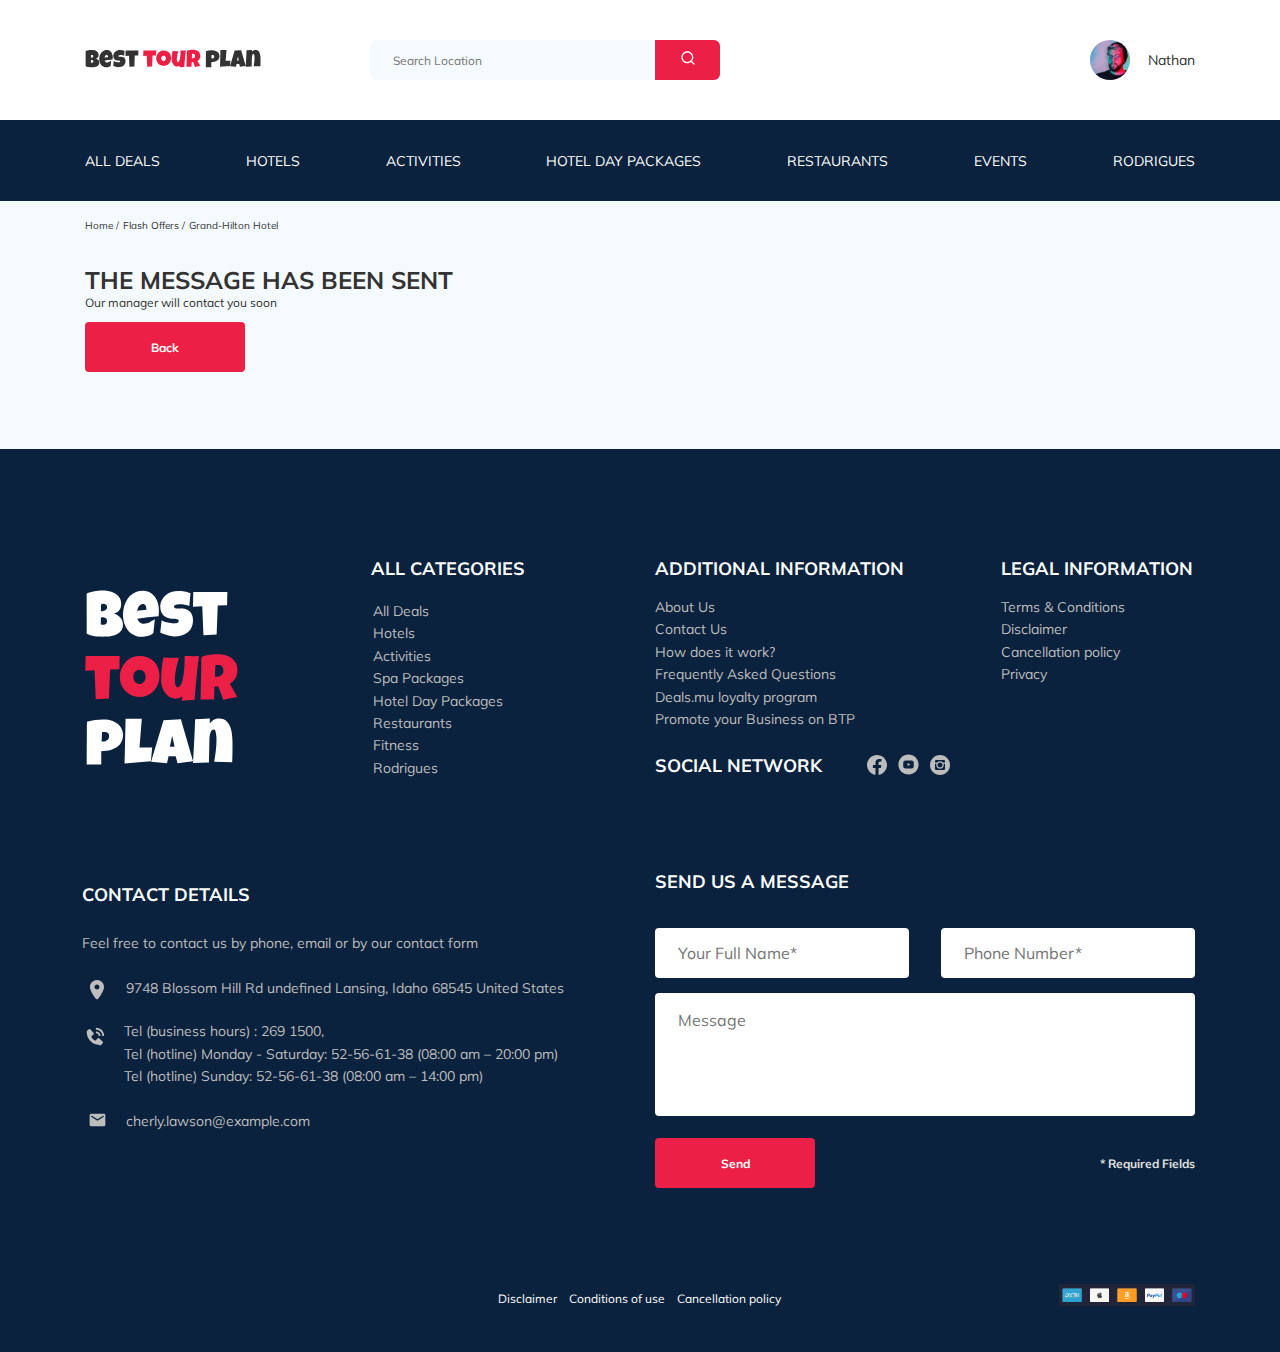
==== commit 3767a37f: "create: fix bags" ====
--- a/thanks.html
+++ b/thanks.html
@@ -128,6 +128,9 @@
           <p class="hotel-description hotel-info__description">
             Our manager will contact you soon
           </p>
+          <form action="index.html" target="_self">
+            <button class="button">Back</button>
+          </form>
         </div>
         <!-- /.hotel-info__text -->
       </div>
@@ -140,10 +143,12 @@
   <footer class="footer">
     <div class="container">
       <div class="footer-wrapper">
-        <img src="img/vertical-logo.svg" alt="Image: Logo" class="logo footer__logo">
-
+        <div class="footer-wrapper__logo">
+          <img src="img/vertical-logo.svg" alt="Image: Logo" class="logo footer__logo">
+        </div>
+  
         <div class="footer__list footer__categories">
-          <h3 class="footer__title">ALL CATEGORIES</h3>
+          <h3 class="footer__title footer__title-categories">ALL CATEGORIES</h3>
           <ul class="footer__ul">
             <li class="footer__item"><a href="#" class="footer__link">All Deals</a></li>
             <li class="footer__item"><a href="#" class="footer__link">Hotels</a></li>
@@ -156,7 +161,7 @@
           </ul>
         </div>
         <!-- /.footer__list -->
-
+  
         <div class="footer__list footer__additional">
           <h3 class="footer__title">ADDITIONAL INFORMATION</h3>
           <ul class="footer__ul">
@@ -169,7 +174,7 @@
           </ul>
         </div>
         <!-- /.footer__list -->
-
+  
         <div class="footer__social-network">
           <h3 class="footer__title footer__title--inline">SOCIAL NETWORK</h3>
           <div class="footer__social-links">
@@ -179,10 +184,10 @@
           </div>
         </div>
         <!-- /.footer__social-network -->
-
+  
         <div class="footer__list footer__legal">
           <h3 class="footer__title">LEGAL INFORMATION</h3>
-          <ul class="footer__ul">
+          <ul class="footer__ul footer__ul--legal">
             <li class="footer__item"><a href="#" class="footer__link">Terms & Conditions</a></li>
             <li class="footer__item"><a href="#" class="footer__link">Disclaimer</a></li>
             <li class="footer__item"><a href="#" class="footer__link">Cancellation policy</a></li>
@@ -190,53 +195,60 @@
           </ul>
         </div>
         <!-- /.footer__list -->
-
+  
         <div class="footer__contact-details">
           <h3 class="footer__title footer__title--second">CONTACT DETAILS</h3>
           <p class="footer__text">Feel free to contact us by phone, email or by our contact form</p>
           <ul class="footer__ul">
             <li class="footer__item footer__item--second">
               <div class="footer__icon-wrapper">
-                <img class="footer__icon" src="img/map-mark.svg" alt="Icon: Map Mark">
+                <img class="footer__icon footer__icon-mark" src="img/map-mark.svg" alt="Icon: Map Mark">
               </div>
               9748 Blossom Hill Rd undefined Lansing, Idaho 68545 United States
             </li>
-            <li class="footer__item footer__item--second">
+            <li class="footer__item footer__item--third">
               <div class="footer__icon-wrapper">
-                <img class="footer__icon" src="img/footer-phone-call.svg" alt="Icon: Phone">
+                <img class="footer__icon footer__icon-phone" src="img/footer-phone-call.svg" alt="Icon: Phone">
               </div>
               Tel (business hours) : 269 1500,<br>
-              Tel (hotline) Monday - Saturday: 52-56-61-38 (08:00 am – 20:00 pm)<br> 
+              Tel (hotline) Monday - Saturday: 52-56-61-38 (08:00 am – 20:00 pm)<br>
               Tel (hotline) Sunday: 52-56-61-38 (08:00 am – 14:00 pm)<br>
             </li>
             <li class="footer__item footer__item--second">
               <div class="footer__icon-wrapper">
-                <img class="footer__icon" src="img/footer-email.svg" alt="Icon: E-mail">
+                <img class="footer__icon footer__icon-email" src="img/footer-email.svg" alt="Icon: E-mail">
               </div>
               cherly.lawson@example.com
             </li>
           </ul>
         </div>
         <!-- /.footer__contact-details -->
-
+  
         <div class="footer__contact-form">
-          <h3 class="footer__title footer__title--second">SEND US A MESSAGE</h3>
-          <form action="send.php" method="POST" class="form footer__form">
-            <input type="text" name="name" class="input footer__input" placeholder="Your Full Name*">
-            <input type="text" name="phone" class="input footer__input" placeholder="Phone Number*">
+          <h3 class="footer__title footer__title--form">SEND US A MESSAGE</h3>
+          <form action="send.php" method="POST" class="form footer__form" data-aos="fade-left" data-aos-delay="100">
+            <div class="footer__input-group">
+              <input required minlength="2" type="text" name="name" class="input footer__input"
+                placeholder="Your Full Name*">
+            </div>
+  
+            <div class="footer__input-group">
+              <input required type="tel" name="phone" class="input footer__input phone__input"
+                placeholder="Phone Number*">
+            </div>
             <textarea cols="30" rows="10" name="message" class="message footer__message" placeholder="Message"></textarea>
             <button class="button footer__button footer__form--order-1" type="submit">Send</button>
             <span class="footer__info footer__form--order-0">* Required Fields</span>
           </form>
         </div>
-
+  
       </div>
       <!-- /.footer-wrapper -->
     </div>
     <!-- /.container -->
   </footer>
-
-  <section class="footer-info">
+  
+  <div class="footer-info">
     <div class="container">
       <div class="footer-info-wrapper">
         <div class="footer-info__privacy">
@@ -244,40 +256,50 @@
           <a href="#" class="footer-info__text">Conditions of use</a>
           <a href="#" class="footer-info__text">Cancellation policy</a>
         </div>
-        
+  
         <img class="footer-info__payment" src="img/payment.png" alt="Image: Payment">
       </div>
     </div>
     <!-- /.container -->
-  </section>
-
+  </div>
+  
   <div class="modal">
     <div class="modal__overlay"></div>
     <!-- /.modal__overlay -->
+  
     <div class="modal__dialog">
       <a href="#" class="modal__close">
         <img src="img/close.svg" alt="Icon: close">
       </a>
-
+  
       <h3 class="modal__title modal__title--second">BOOKING</h3>
-
+  
       <form action="send.php" method="POST" class="form modal__form">
-        <input type="text" name="name" class="input modal__input" placeholder="Your Full Name*">
-        <input type="text" name="phone" class="input modal__input" placeholder="Phone Number*">
-        <input type="text" name="email" class="input modal__input" placeholder="Email*">
-        <textarea cols="30" rows="10" name="message" class="message footer__message" placeholder="Message"></textarea>
-        <button class="button modal__button modal__form--order-1" type="submit">Send</button>
-        <span class="modal__info footer__form--order-0">* Required Fields</span>
+        <div class="modal__input-group">
+          <input required minlength="2" type="text" name="name" class="input modal__input" placeholder="Your Full Name*">
+        </div>
+        <div class="modal__input-group">
+          <input required type="tel" name="phone" class="input modal__input phone__input" placeholder="Phone Number*">
+        </div>
+        <div class="modal__input-group">
+          <input required type="email" name="email" class="input modal__input" placeholder="Email*">
+        </div>
+        <textarea cols="30" rows="10" name="message" class="message modal__message" placeholder="Message"></textarea>
+        <button class="button modal__button " type="submit">Send</button>
+        <span class="modal__info">* Required Fields</span>
       </form>
-
+  
     </div>
     <!-- /.modal__dialog -->
   </div>
   <!-- /.modal -->
-
-  <script src="js/jquery-3.6.0.min.js"></script>
-  <script src="js/swiper-bundle.min.js"></script>
+  
+  <script src="js/jquery-3.6.0.min.js" defer></script>
+  <script src="js/aos.js" defer></script>
+  <script src="js/swiper-bundle.min.js" defer></script>
+  <script src="js/jquery.mask.min.js" defer></script>
+  <script src="js/jquery.validate.min.js" defer></script>
   <script src="js/main.js"></script>
-</body>
+  </body>
 
 </html>--- a/css/style.css
+++ b/css/style.css
@@ -1,2 +1,2 @@
-*{box-sizing:border-box}body{font-family:'Muli', sans-serif;background-color:#f5fafe;color:#333}.container{max-width:1110px;margin:auto}img{max-width:100%}.input{padding:0 23px;height:50px;background-color:#fff;border:none;border-radius:4px}.message{padding:18px 23px;background-color:#fff;border:none;border-radius:4px;resize:none}.button{padding:18px;min-width:160px;min-height:50px;font-style:normal;font-weight:bold;font-size:12px;line-height:15px;color:#fff;background-color:#EC1F46;border:none;border-radius:4px}.form{display:flex;align-items:center;justify-content:space-between;flex-wrap:wrap}#name-error,#phone-error,#email-error{position:relative;color:#EC1F46;font-style:normal;font-size:12px;line-height:15px}label.subs-error{position:absolute;top:36px;left:25px;right:0;bottom:0}/*! normalize.css v8.0.1 | MIT License | github.com/necolas/normalize.css */html{line-height:1.15;-webkit-text-size-adjust:100%}body{margin:0}main{display:block}h1{font-size:2em;margin:0.67em 0}hr{box-sizing:content-box;height:0;overflow:visible}pre{font-family:monospace, monospace;font-size:1em}a{background-color:transparent}abbr[title]{border-bottom:none;text-decoration:underline;text-decoration:underline dotted}b,strong{font-weight:bolder}code,kbd,samp{font-family:monospace, monospace;font-size:1em}small{font-size:80%}sub,sup{font-size:75%;line-height:0;position:relative;vertical-align:baseline}sub{bottom:-0.25em}sup{top:-0.5em}img{border-style:none}button,input,optgroup,select,textarea{font-family:inherit;font-size:100%;line-height:1.15;margin:0}button,input{overflow:visible}button,select{text-transform:none}button,[type="button"],[type="reset"],[type="submit"]{-webkit-appearance:button}button::-moz-focus-inner,[type="button"]::-moz-focus-inner,[type="reset"]::-moz-focus-inner,[type="submit"]::-moz-focus-inner{border-style:none;padding:0}button:-moz-focusring,[type="button"]:-moz-focusring,[type="reset"]:-moz-focusring,[type="submit"]:-moz-focusring{outline:1px dotted ButtonText}fieldset{padding:0.35em 0.75em 0.625em}legend{box-sizing:border-box;color:inherit;display:table;max-width:100%;padding:0;white-space:normal}progress{vertical-align:baseline}textarea{overflow:auto}[type="checkbox"],[type="radio"]{box-sizing:border-box;padding:0}[type="number"]::-webkit-inner-spin-button,[type="number"]::-webkit-outer-spin-button{height:auto}[type="search"]{-webkit-appearance:textfield;outline-offset:-2px}[type="search"]::-webkit-search-decoration{-webkit-appearance:none}::-webkit-file-upload-button{-webkit-appearance:button;font:inherit}details{display:block}summary{display:list-item}template{display:none}[hidden]{display:none}.navbar{background-color:#ffffff}.navbar-top{display:flex;align-items:center;justify-content:space-between;padding-top:40px;padding-bottom:40px}.navbar-top__menu-button{display:none}.navbar__search{margin-right:auto;margin-left:108px}.navbar-bottom{background-color:#0a223d}.navbar-menu{list-style-type:none;margin:0;padding:31px 0;display:flex;align-items:center;justify-content:space-between;color:#fff}.navbar-menu__link{color:inherit;text-decoration:none;text-transform:uppercase;font-size:14px;line-height:18px}.navbar-menu__item--mobile--visible{display:none}.logo{width:177px}.search{display:flex;position:relative;overflow:hidden;height:40px;border-radius:6px}.search__input{width:350px;height:100%;padding-left:23px;padding-right:75px;background-color:#f5fafe;border:none;font-size:12px;line-height:15px;color:#333}.search__button{position:absolute;width:65px;height:100%;top:0;right:0;border:none;background-color:#EC1F46}.user{display:flex;align-items:center;text-decoration:none}.user__avatar{width:40px;height:40px;border-radius:50%;object-fit:cover}.user__name{margin-left:18px;font-size:14px;line-height:18px;color:#333}.navbar__search--mobile--visible,.navbar__user--mobile--visible{display:none}.breadcrumb-list{display:flex;align-items:center;padding:18px 0;margin:0;list-style:none}.breadcrumb-list__item{font-size:10px;line-height:13px}.breadcrumb-list__item:not(:last-child)::after{content:'/';margin-right:4px}.breadcrumb-list__link{text-decoration:none;color:inherit}.hotel{padding-top:23px;padding-bottom:70px;padding-left:0}.hotel-info{display:flex;align-items:center;justify-content:space-between;padding-bottom:20px}.hotel-info__offer{margin-left:14px;margin-top:4px}.hotel-info__name{margin-top:4px;margin-bottom:0}.hotel-info__description{margin:5px 0}.hotel-name{font-size:24px;line-height:30px;text-transform:uppercase}.hotel-wrapper{display:flex;flex-wrap:wrap;align-items:center}.hotel-description{font-size:12px;line-height:15px}.hotel-grid{display:flex;justify-content:space-between}.hotel-right-block{display:flex;flex-direction:column;justify-content:space-between}.hotel-slider{position:relative;width:728px;height:450px;margin-left:0}.hotel-slider__button{position:absolute;top:50%;transform:translateY(-50%);z-index:2;width:30px;height:30px;border:none;cursor:pointer;background-color:transparent}.hotel-slider__button--next{right:18px;background-image:url(../img/arrow-next.svg);background-repeat:no-repeat;background-position:center;background-size:10px}.hotel-slider__button--prev{left:18px;background-image:url(../img/arrow-prev.svg);background-repeat:no-repeat;background-position:center;background-size:10px}.hotel-slider__item{width:100%;height:100%;position:relative;border-radius:8px;overflow:hidden}.hotel-slider__item:after{content:'';position:absolute;width:100%;height:100%;top:0;bottom:0;left:0;right:0;z-index:1;background:linear-gradient(180deg, rgba(0,122,223,0.48) 0%, rgba(255,255,255,0.128) 100%)}.stars{flex-basis:100%}.offer{font-size:10px;line-height:13px;padding:4px 9px;background-color:#EC1F46;border-radius:3px;color:#ffffff}.rating{max-width:65px;min-height:45px;text-align:center;color:#fff;background-color:#EC1F46;border-radius:4px}.rating__text{font-size:8px;line-height:10px}.rating__counter{font-size:14px;line-height:18px}.booking{width:350px;min-height:210px;padding:28px;border-radius:8px;background-color:#0a223d;color:#fff;font-family:'Nunito'}.booking__info{display:flex;justify-content:space-between;margin-bottom:9px}.booking__price{display:flex;flex-direction:column}.booking__start{font-weight:normal;font-size:10px;line-height:14px}.booking__pricetag{font-style:normal;font-weight:800;font-size:24px;line-height:33px}.booking__per-room{font-style:normal;font-weight:normal;font-size:12px;line-height:16px}.booking__room{margin-top:4px}.booking__text{display:flex;align-items:center;justify-content:space-between;margin-bottom:8px;font-style:normal;font-weight:normal;font-size:12px;line-height:16px}.booking__description{margin-left:9px}.booking__call-center{display:flex;align-items:center;justify-content:space-between;margin-bottom:17px}.booking__quick{font-style:normal;font-weight:600;font-size:18px;line-height:25px}.booking__number{display:flex;align-items:center;justify-content:space-between;color:inherit;text-decoration:none;font-weight:600;font-size:18px;line-height:25px}.booking__num{margin-left:8px}.booking__button{width:100%;min-height:45px;font-weight:600;font-size:14px;line-height:19px;border-radius:4px;border:none;background-color:#EC1F46;color:#fff}.map{width:347px;height:213px;border-radius:10px;overflow:hidden}.newsletter{position:relative;padding:98px 0 87px 0;background-image:url(../img/newsletter-bg.jpg);background-repeat:no-repeat;background-size:cover;background-position:center}.newsletter:before{content:'';position:absolute;top:0;right:0;bottom:0;left:0;width:100%;height:100%;background-color:rgba(10,34,61,0.8)}.newsletter-wrapper{position:relative;display:flex;align-items:center;justify-content:space-between;max-width:731px;margin:auto}.newsletter-title{display:flex;flex-direction:column;color:#fff;font-style:normal;font-weight:300;font-size:24px;line-height:30px}.newsletter-title__strong{text-decoration:uppercase;font-size:36px;line-height:45px}.subscribe{position:relative;width:350px;height:55px;border-radius:4px;overflow:hidden}.subscribe__input{position:absolute;width:100%;height:100%;border:none;padding-left:33px;padding-right:95px;font-style:normal;font-weight:300;font-size:14px;line-height:18px}.subscribe__button{position:absolute;right:0;top:0;min-width:65px;height:100%;color:#fff;background-color:#EC1F46;border:none}.parallax-window{minheight:260px;background:transparent}.reviews{padding:40px 0 70px 0}.reviews__title{margin-bottom:70px;font-style:normal;font-weight:bold;font-size:36px;line-height:45px;text-align:center;text-transform:uppercase}.reviews-slider__item{position:relative;display:flex;flex-direction:column;align-items:center;max-width:730px;padding:0 62px 30px;margin:50px auto 0;background-color:#fff;border-radius:8px}.reviews-slider__item::before{content:'';position:absolute;left:62px;top:13px;width:70px;height:47px;background-image:url(../img/quote-left.svg);background-repeat:no-repeat}.reviews-slider__item::after{content:'';position:absolute;right:62px;top:118px;width:70px;height:47px;background-image:url(../img/quote-right.svg);background-repeat:no-repeat}.reviews-slider__button{position:absolute;top:50%;transform:translateY(-50%);width:30px;height:30px;z-index:10;border:none;background-repeat:no-repeat;background-position:center;background-size:10px;background-color:transparent;cursor:pointer}.reviews-slider__button--prev{background-image:url(../img/arrow-prev-secondary.svg);left:0}.reviews-slider__button--next{background-image:url(../img/arrow-next-secondary.svg);right:0}.reviews-slider__profile{display:flex;flex-direction:column;align-items:center;margin-top:-50px;margin-bottom:30px}.reviews-slider__avatar{width:90px;height:90px;margin-bottom:9px;border-radius:50%;object-fit:cover}.reviews-slider__username{margin-bottom:10px;font-style:normal;font-weight:bold;font-size:12px;line-height:15px;color:#EC1F46}.reviews-slider__date{margin-bottom:4px;font-style:normal;font-weight:normal;font-size:10px;line-height:13px}.reviews-slider__rating{display:flex;align-items:center}.reviews-slider__text{text-align:justify;max-width:537px;font-style:normal;font-weight:normal;font-size:12px;line-height:160%}.gradient{background:linear-gradient(135deg, #f02fc2 0%, #6094ea 100%);-webkit-background-clip:text;-webkit-text-fill-color:transparent}.activities{padding:60px 0 98px 0}.activities__title{margin-bottom:57px;font-style:normal;font-weight:bold;font-size:24px;line-height:30px;text-transform:uppercase}.activities-wrapper{display:flex;justify-content:space-between}.card{position:relative;display:flex;flex-direction:column;align-items:flex-start;width:255px;height:255px;overflow:hidden;padding:24px 26px;border-radius:6px}.card::before{content:'';position:absolute;left:0;right:0;top:0;bottom:0;background:linear-gradient(179.83deg, rgba(196,196,196,0) 35.34%, #0A223D 99.85%)}.card__image{position:absolute;left:0;right:0;top:0;bottom:0;width:100%;height:100%;object-fit:cover;z-index:-1}.card__title{z-index:1;margin-top:auto;margin-bottom:18px;color:#fff;font-style:normal;font-weight:bold;font-size:16px;line-height:20px}.card__button{z-index:3;padding:7px 22px;font-style:normal;font-weight:600;font-size:12px;line-height:16px;color:#fff;background-color:#EC1F46;border:none;border-radius:4px;cursor:pointer}.footer{padding-top:108px;padding-bottom:46px;background-color:#0a223d;color:#fff}.footer-wrapper{display:grid;grid-template-columns:repeat(3, minmax(min-content, 1fr));grid-gap:20px;grid-auto-rows:minmax(40px, min-content);align-items:start}.footer__logo{width:166px;grid-row:1 / 3;align-self:stretch}.footer__categories{grid-row:1 / 4}.footer__social-network{display:flex;align-items:start;grid-row:2 / 4;grid-column:span 2}.footer__social-links{display:flex;align-items:center;min-width:83px;justify-content:space-between}.footer__contact-details{grid-column:span 2}.footer__contact-form{grid-column:span 2}.footer__ul{padding:0;margin:0;list-style:none}.footer__title{margin:0 0 16px 0;font-style:normal;font-weight:bold;font-size:18px;line-height:23px;text-transform:uppercase}.footer__title--second{margin-bottom:30px}.footer__title--inline{margin:0 40px 0 0}.footer__item{display:flex;align-items:flex-start;color:#bdbdbd;font-style:normal;font-weight:normal;font-size:14px;line-height:160%}.footer__item--second{margin-bottom:20px}.footer__icon-wrapper{min-width:40px}.footer__text{color:#bdbdbd;margin-bottom:22px}.footer__link{text-decoration:none;color:inherit}.footer__input{width:100%}.footer__input-group{margin-bottom:15px;flex-basis:48%}.footer__message{margin-bottom:22px;flex-basis:100%}.footer__info{font-style:normal;font-weight:bold;font-size:12px;line-height:15px;color:#E0E0E0}.footer-info{padding-top:56px;padding-bottom:46px;background-color:#0a223d;color:#fff}.footer-info-wrapper{display:flex;justify-content:space-between;align-items:center}.footer-info__privacy{display:flex;align-items:center;justify-content:space-between;margin:auto;width:283px}.footer-info__text{text-decoration:none;color:#fff;font-style:normal;font-weight:normal;font-size:12px;line-height:15px}.footer-info__payment{width:136px}.modal__overlay{visibility:hidden;opacity:0;position:fixed;top:0;right:0;bottom:0;left:0;z-index:4;background-color:rgba(0,143,223,0.39)}.modal__overlay--visible{visibility:visible;opacity:1}.modal__dialog{visibility:hidden;opacity:0;position:fixed;top:50%;left:50%;transform:translate(-50%, -50%);z-index:5;max-width:478px;padding:33px 88px;border-radius:8px;background-color:#0a223d;color:#fff}.modal__dialog--visible{visibility:visible;opacity:1}.modal__close{position:absolute;right:17px;top:18px}.modal__title{text-align:center;margin:0 0 15px 0;font-style:normal;font-weight:bold;font-size:18px;line-height:23px;text-transform:uppercase}.modal__input{width:100%;margin-top:15px}.modal__message{width:100%;min-height:123px;margin-top:15px}.modal__button{margin-top:15px}.modal__info{margin-top:15px;font-style:normal;font-weight:bold;font-size:12px;line-height:15px;color:#E0E0E0}@media (max-width: 1200px){.container{max-width:960px}.hotel-slider{max-width:590px}.hotel-slider__img{width:100%;height:100%;object-fit:cover}.card{width:230px;height:230px}.footer__input-group{flex-basis:100%}}@media (max-width: 992px){.container,.newsletter-wrapper{max-width:700px}.logo{width:132px}.navbar-top{padding-top:30px;padding-bottom:30px}.navbar__search{margin-left:auto}.navbar-menu{padding-top:22px;padding-bottom:22px}.navbar-menu__link{font-size:12px;line-height:15px}.search__input{width:340px}.hotel-grid{flex-direction:column}.hotel__slider{margin-bottom:30px}.hotel-slider{max-width:700px}.hotel-right-block{flex-direction:row}.booking{width:340px}.map{width:340px}.reviews-slider__item{max-width:580px}.activities-wrapper{flex-wrap:wrap}.activities__card{margin-bottom:20px}.card{width:340px;height:250px}.footer-wrapper{grid-template-columns:repeat(6, 1fr);grid-row-gap:40px}.footer__input-group{flex-basis:48%}.footer__logo{grid-row:1 / 2;grid-column:span 2}.footer__social-network{grid-row:1 / 2;grid-column:span 4;align-self:center}.footer__categories{grid-row:2 / 3;grid-column:span 2}.footer__legal{grid-column:span 2}.footer__additional{grid-column:span 2}.footer__contact-details{grid-column:span 5;grid-row:3}.footer__contact-form{grid-column:span 5;grid-row:4}.footer-info-wrapper{justify-content:space-between}.footer-info__privacy{margin:0}.modal__dialog{width:500px}}@media (max-width: 768px){body{padding-top:78px}.container{max-width:700px;width:92%}.logo{width:99px}.navbar-bottom{display:none;position:fixed;left:0;top:78px;right:0;bottom:0;padding-top:30px}.navbar-bottom--visible{display:block}.navbar__mobile--fixed{position:fixed;left:0;top:0;right:0;z-index:3}.navbar-menu{flex-direction:column}.navbar-menu__item{margin-bottom:20px}.navbar-menu__item--mobile--visible{display:block}.navbar__search--mobile--hidden,.navbar__user--mobile--hidden{display:none}.navbar__search--mobile--visible,.navbar__user--mobile--visible{display:flex}.navbar__user{flex-direction:column;justify-content:center}.menu-button{display:flex;width:16px;height:11px;padding:0;align-items:center;justify-content:space-between;flex-direction:column;border:none;cursor:pointer}.menu-button__line{width:16px;height:1px;background-color:#333}.user__name--mobile{margin-left:0;margin-top:10px;color:#fff}.stars{flex-basis:auto}.hotel-name{flex-basis:100%}.hotel-wrapper{justify-content:space-between}.hotel-info__text{width:100%}.hotel-info__name{margin-top:4px;margin-bottom:0}.hotel-info__rating{display:none}.hotel-info__offer{order:-1;margin-left:0}.hotel-slider{width:100%;height:350px}.hotel-right-block{flex-direction:column;min-height:350px}.booking{width:80%;margin:auto;margin-bottom:30px}.map{width:100%}.newsletter-wrapper{flex-direction:column;align-items:flex-start;max-width:576px;width:90%}.reviews-slider__item{max-width:580px;padding:0 30px 30px}.reviews-slider__item::after,.reviews-slider__item::before{display:none}.reviews-slider__button{top:35px}.reviews-slider__button--prev{left:50%;transform:translate(-50%, 0);margin-left:-65px}.reviews-slider__button--next{right:50%;transform:translate(50%, 0);margin-right:-65px}.activities{padding-top:40px;padding-bottom:60px}.card{width:48.5%;height:255px}.footer__input-group{flex-basis:100%}}@media (max-width: 576px){.logo{width:99px}.hotel-slider{height:279px}.hotel__slider{margin-bottom:20px}.booking{width:100%}.newsletter{padding:76px 0 83px 0}.newsletter__title{margin-bottom:37px}.subscribe{width:100%}.card{width:100%}.footer-wrapper{grid-template-columns:1fr}.footer__logo{grid-row:1;grid-column:1}.footer__social-network{grid-row:2;grid-column:1}.footer__additional{grid-row:3;grid-column:1}.footer__categories{grid-row:4;grid-column:1}.footer__legal{grid-row:5;grid-column:1}.footer__contact-details{grid-row:6;grid-column:1}.footer__contact-form{grid-row:7;grid-column:1}.footer__form--order-0{width:100%;order:0;margin-bottom:15px}.footer__form--order-1{order:1}.footer-info-wrapper{flex-direction:column}.footer-info__privacy{margin-bottom:10px}}
+*{box-sizing:border-box}body{font-family:'Muli', sans-serif;background-color:#f5fafe;color:#333}.container{max-width:1110px;margin:auto}img{max-width:100%}.input{padding:0 23px;height:50px;background-color:#fff;border:none;border-radius:4px}.message{padding:18px 23px;background-color:#fff;border:none;border-radius:4px;resize:none}.button{padding:12px;min-width:160px;min-height:50px;font-style:normal;font-weight:bold;font-size:12px;line-height:15px;color:#fff;background-color:#EC1F46;border:none;border-radius:4px}.form{display:flex;align-items:center;justify-content:space-between;flex-wrap:wrap}#name-error,#phone-error,#email-error{color:#EC1F46;font-style:normal;font-size:12px;line-height:15px}label.modal-error{position:absolute;top:52px;left:0px}label.subs-error{position:absolute;top:36px;left:25px;right:0;bottom:0}label.footer-error{position:absolute;top:50px;left:0}label.footer-error#phone-error{position:absolute;top:50px;left:286px}/*! normalize.css v8.0.1 | MIT License | github.com/necolas/normalize.css */html{line-height:1.15;-webkit-text-size-adjust:100%}body{margin:0}main{display:block}h1{font-size:2em;margin:0.67em 0}hr{box-sizing:content-box;height:0;overflow:visible}pre{font-family:monospace, monospace;font-size:1em}a{background-color:transparent}abbr[title]{border-bottom:none;text-decoration:underline;text-decoration:underline dotted}b,strong{font-weight:bolder}code,kbd,samp{font-family:monospace, monospace;font-size:1em}small{font-size:80%}sub,sup{font-size:75%;line-height:0;position:relative;vertical-align:baseline}sub{bottom:-0.25em}sup{top:-0.5em}img{border-style:none}button,input,optgroup,select,textarea{font-family:inherit;font-size:100%;line-height:1.15;margin:0}button,input{overflow:visible}button,select{text-transform:none}button,[type="button"],[type="reset"],[type="submit"]{-webkit-appearance:button}button::-moz-focus-inner,[type="button"]::-moz-focus-inner,[type="reset"]::-moz-focus-inner,[type="submit"]::-moz-focus-inner{border-style:none;padding:0}button:-moz-focusring,[type="button"]:-moz-focusring,[type="reset"]:-moz-focusring,[type="submit"]:-moz-focusring{outline:1px dotted ButtonText}fieldset{padding:0.35em 0.75em 0.625em}legend{box-sizing:border-box;color:inherit;display:table;max-width:100%;padding:0;white-space:normal}progress{vertical-align:baseline}textarea{overflow:auto}[type="checkbox"],[type="radio"]{box-sizing:border-box;padding:0}[type="number"]::-webkit-inner-spin-button,[type="number"]::-webkit-outer-spin-button{height:auto}[type="search"]{-webkit-appearance:textfield;outline-offset:-2px}[type="search"]::-webkit-search-decoration{-webkit-appearance:none}::-webkit-file-upload-button{-webkit-appearance:button;font:inherit}details{display:block}summary{display:list-item}template{display:none}[hidden]{display:none}.navbar{background-color:#ffffff;font-family:"Mulish"}.navbar-top{display:flex;align-items:center;justify-content:space-between;padding-top:40px;padding-bottom:40px}.navbar-top__menu-button{display:none}.navbar__search{margin-right:auto;margin-left:108px}.navbar-bottom{background-color:#0a223d}.navbar-menu{list-style-type:none;margin:0;padding:31px 0;display:flex;align-items:center;justify-content:space-between;color:#fff}.navbar-menu__link{color:inherit;text-decoration:none;text-transform:uppercase;font-size:14px;line-height:18px}.navbar-menu__item--mobile--visible{display:none}.logo{width:177px}.search{display:flex;position:relative;overflow:hidden;height:40px;border-radius:6px}.search__input{width:350px;height:100%;padding-left:23px;padding-right:75px;background-color:#f5fafe;border:none;font-size:12px;line-height:15px;color:#333}.search__button{position:absolute;width:65px;height:100%;top:0;right:0;border:none;background-color:#EC1F46}.user{display:flex;align-items:center;text-decoration:none}.user__avatar{width:40px;height:40px;border-radius:50%;object-fit:cover}.user__name{margin-left:18px;font-size:14px;line-height:18px;color:#333}.navbar__search--mobile--visible,.navbar__user--mobile--visible{display:none}.breadcrumb{font-family:"Mulish"}.breadcrumb-list{display:flex;align-items:center;padding:18px 0;margin:0;list-style:none}.breadcrumb-list__item{font-size:10px;line-height:13px}.breadcrumb-list__item:not(:last-child)::after{content:'/';margin-right:4px}.breadcrumb-list__link{text-decoration:none;color:inherit}.hotel{padding-top:13px;padding-bottom:70px;padding-left:0;font-family:"Mulish"}.hotel-info{display:flex;align-items:center;justify-content:space-between;padding-bottom:7px}.hotel-info__offer{margin-left:14px;margin-top:1px}.hotel-info__name{margin-top:2px;margin-bottom:0}.hotel-info__description{margin-top:0;margin-bottom:12px;font-family:"Mulish";font-style:normal;font-weight:normal;font-size:12px;line-height:15px}.hotel-name{font-size:24px;line-height:30px;text-transform:uppercase}.hotel-wrapper{display:flex;flex-wrap:wrap;align-items:center}.hotel-description{font-size:12px;line-height:15px}.hotel-grid{display:flex;justify-content:space-between}.hotel-right-block{display:flex;flex-direction:column;justify-content:space-between}.hotel-slider{position:relative;width:728px;height:450px;margin-left:0}.hotel-slider__button{position:absolute;top:50%;transform:translateY(-50%);z-index:2;width:30px;height:30px;border:none;cursor:pointer;background-color:transparent}.hotel-slider__button--next{right:18px;background-image:url(../img/arrow-next.svg);background-repeat:no-repeat;background-position:center;background-size:10px}.hotel-slider__button--prev{left:18px;background-image:url(../img/arrow-prev.svg);background-repeat:no-repeat;background-position:center;background-size:10px}.hotel-slider__item{width:100%;height:100%;position:relative;border-radius:8px;overflow:hidden}.hotel-slider__item:after{content:'';position:absolute;width:100%;height:100%;top:0;bottom:0;left:0;right:0;z-index:1;background:linear-gradient(180deg, rgba(0,122,223,0.48) 0%, rgba(255,255,255,0.128) 100%)}.stars{margin-top:3px;margin-left:2px;flex-basis:100%}.stars__icon{width:6px;height:6px}.offer{font-size:10px;line-height:13px;padding:3px 10px;background-color:#EC1F46;border-radius:3px;color:#ffffff}.rating{padding-top:3px;margin-top:-5px;max-width:65px;min-height:45px;text-align:center;color:#fff;background-color:#EC1F46;border-radius:4px}.rating__text{font-size:8px;line-height:10px;font-style:normal;font-weight:600}.rating__counter{font-size:14px;line-height:18px;font-style:normal;font-weight:bold}.booking{width:350px;min-height:210px;padding-top:29px;padding-bottom:25px;padding-left:26px;padding-right:29px;border-radius:8px;background-color:#0a223d;color:#fff;font-family:'Nunito'}.booking__info{display:flex;justify-content:space-between;margin-bottom:9px}.booking__price{display:flex;flex-direction:column}.booking__start{font-weight:normal;font-size:10px;line-height:14px}.booking__pricetag{font-style:normal;font-weight:800;font-size:24px;line-height:33px}.booking__per-room{margin-top:-3px;margin-left:-2px;font-style:normal;font-weight:normal;font-size:12px;line-height:16px}.booking__room{margin-top:4px}.booking__text{display:flex;align-items:center;justify-content:space-between;margin-bottom:8px;font-style:normal;font-weight:normal;font-size:12px;line-height:15px}.booking__description{margin-left:9px}.booking__call-center{display:flex;align-items:center;justify-content:space-between;margin-bottom:16px}.booking__quick{font-style:normal;font-weight:600;font-size:18px;line-height:25px}.booking__number{display:flex;align-items:center;justify-content:space-between;color:inherit;text-decoration:none;font-weight:600;font-size:18px;line-height:25px}.booking__num{margin-left:8px}.booking__button{width:100%;min-height:45px;font-weight:600;font-size:14px;line-height:19px;border-radius:4px;border:none;background-color:#EC1F46;color:#fff}.map{width:347px;height:213px;border-radius:10px;overflow:hidden}.newsletter{position:relative;padding:78px 2px 67px 0;max-height:260px;background-image:url(../img/newsletter-bg.jpg);background-repeat:no-repeat;background-size:cover;background-position:center;font-family:"Mulish"}.newsletter:before{content:'';position:absolute;top:0;right:0;bottom:0;left:0;width:100%;height:100%;background-color:rgba(10,34,61,0.8)}.newsletter-wrapper{position:relative;display:flex;align-items:center;justify-content:space-between;max-width:731px;margin:auto}.newsletter-title{font-family:"Mulish";display:flex;flex-direction:column;color:#fff;font-style:normal;font-weight:300;font-size:24px;line-height:30px}.newsletter-title__strong{font-style:normal;font-weight:600;font-size:36px;line-height:45px;text-transform:uppercase}.subscribe{position:relative;width:350px;height:55px;border-radius:4px;overflow:hidden}.subscribe__input{position:absolute;width:100%;height:100%;border:none;padding-left:33px;padding-right:95px;font-style:normal;font-weight:300;font-size:14px;line-height:18px}.subscribe__button{position:absolute;right:0;top:0;min-width:65px;padding-top:4px;height:100%;color:#fff;background-color:#EC1F46;border:none;font-style:normal;font-weight:bold;font-size:12px;line-height:15px}.parallax-window{min-height:260px;background:transparent}.reviews{padding:10px 0 17px 0;font-family:"Mulish"}.reviews__title{margin-bottom:70px;font-style:normal;font-weight:bold;font-size:36px;line-height:45px;text-align:center;text-transform:uppercase}.reviews-slider__item{position:relative;display:flex;flex-direction:column;align-items:center;max-width:730px;padding:0 62px 30px;margin:50px auto 0;background-color:#fff;border-radius:8px}.reviews-slider__item::before{content:'';position:absolute;left:62px;top:13px;width:70px;height:47px;background-image:url(../img/quote-left.svg);background-repeat:no-repeat}.reviews-slider__item::after{content:'';position:absolute;right:62px;top:118px;width:70px;height:47px;background-image:url(../img/quote-right.svg);background-repeat:no-repeat}.reviews-slider__button{position:absolute;top:40%;transform:translateY(-34%);width:30px;height:30px;z-index:10;border:none;background-repeat:no-repeat;background-position:center;background-size:10px;background-color:transparent;cursor:pointer}.reviews-slider__button--prev{background-image:url(../img/arrow-prev-secondary.svg);left:2%;transform:translateX(-12%)}.reviews-slider__button--next{background-image:url(../img/arrow-next-secondary.svg);right:2%;transform:translateX(12%)}.reviews-slider__profile{display:flex;flex-direction:column;align-items:center;margin-top:-50px;margin-bottom:22px}.reviews-slider__avatar{width:90px;height:90px;margin-bottom:-2px;border-radius:50%;object-fit:cover}.reviews-slider__username{margin-bottom:10px;font-style:normal;font-weight:bold;font-size:12px;line-height:15px;color:#EC1F46}.reviews-slider__star{align-items:center;width:6px;height:6px;margin-right:4px}.reviews-slider__date{margin-bottom:4px;font-style:normal;font-weight:normal;font-size:10px;line-height:13px}.reviews-slider__rating{display:flex;align-items:center;margin-right:-8px}.reviews-slider__text{text-align:justify;max-width:537px;font-style:normal;font-weight:normal;font-size:12px;line-height:160%}.gradient{background:linear-gradient(135deg, #f02fc2 0%, #6094ea 100%);-webkit-background-clip:text;-webkit-text-fill-color:transparent}.activities{padding:80px 0 98px 0;font-family:"Mulish"}.activities__title{margin-bottom:57px;font-style:normal;font-weight:bold;font-size:24px;line-height:30px;text-transform:uppercase}.activities-wrapper{display:flex;justify-content:space-between}.card{position:relative;display:flex;flex-direction:column;align-items:flex-start;width:255px;height:255px;overflow:hidden;padding:24px 26px;border-radius:6px}.card::before{content:'';position:absolute;left:0;right:0;top:0;bottom:0;background:linear-gradient(179.83deg, rgba(196,196,196,0) 35.34%, #0A223D 99.85%)}.card__image{position:absolute;left:0;right:0;top:0;bottom:0;width:100%;height:100%;object-fit:cover;z-index:-1}.card__title{z-index:1;margin-top:auto;margin-bottom:18px;color:#fff;font-style:normal;font-weight:bold;font-size:16px;line-height:20px}.card__button{z-index:3;padding:7px 20px;font-style:normal;font-weight:600;font-size:12px;line-height:16px;color:#fff;background-color:#EC1F46;border:none;border-radius:4px;cursor:pointer}.footer{padding-top:108px;padding-bottom:39px;background-color:#0a223d;color:#fff;font-family:"Mulish"}.footer-wrapper{display:grid;grid-template-columns:repeat(4, minmax(min-content, 1fr));grid-gap:20px;grid-auto-rows:minmax(40px, min-content);align-items:start}.footer-wrapper__logo{margin-top:10px;min-width:166px;grid-row:1 / 3;align-self:center}.footer__logo{width:153px}.footer__categories{grid-row:1 / 4;margin-left:5px}.footer__additional{margin-left:5px}.footer__social-links{display:flex;align-items:center;min-width:83px;justify-content:space-between;margin-left:5px}.footer__social-network{display:flex;align-items:start;grid-row:2 / 4;grid-column:span 2;margin-top:4px;margin-left:5px}.footer__legal{margin-left:68px}.footer__contact{margin-left:10px}.footer__contact-details{grid-column:span 2;margin-top:13px;margin-left:-3px}.footer__contact-form{grid-column:span 2;margin-left:5px}.footer__ul{padding:0;margin:0;list-style:none}.footer__title{margin:0 0 16px 0;font-style:normal;font-weight:bold;font-size:18px;line-height:23px;text-transform:uppercase}.footer__title-categories{margin-bottom:20px;margin-left:-2px}.footer__title--second{margin-bottom:30px}.footer__title--inline{margin:0 40px 0 0}.footer__title--form{margin-bottom:35px}.footer__item{display:flex;align-items:flex-start;color:#bdbdbd;font-style:normal;font-weight:normal;font-size:14px;line-height:160%}.footer__item-text{color:#fff;text-decoration:none}.footer__item--second{margin-bottom:13px;margin-left:2px}.footer__item--third{margin-bottom:23px}.footer__icon{margin-top:3px}.footer__icon-mark{width:14px;height:20px;margin-left:4px}.footer__icon-phone{width:22px;height:22px;margin-top:6px}.footer__icon-email{width:17px;height:14px;margin-left:3px}.footer__icon-wrapper{min-width:40px;margin-left:2px;margin-bottom:1px}.footer__text{margin-top:-4px;margin-bottom:22px;color:#bdbdbd;font-style:normal;font-weight:normal;font-size:14px;line-height:160%}.footer__link{text-decoration:none;color:inherit}.footer__input{width:100%}.footer__input-group{margin-bottom:15px;flex-basis:47%}.footer__message{margin-bottom:22px;flex-basis:100%;height:123px}.footer__info{font-style:normal;font-weight:bold;font-size:12px;line-height:15px;color:#E0E0E0}.footer-info{padding-top:56px;padding-bottom:46px;background-color:#0a223d;color:#fff;font-family:"Mulish"}.footer-info-wrapper{display:flex;justify-content:space-between;align-items:center}.footer-info__privacy{display:flex;align-items:center;justify-content:space-between;margin-left:413px;margin-top:8px;width:283px}.footer-info__text{text-decoration:none;color:#fff;font-style:normal;font-weight:normal;font-size:12px;line-height:15px}.footer-info__payment{width:136px}.modal{font-family:"Mulish"}.modal__overlay{visibility:hidden;opacity:0;position:fixed;top:0;right:0;bottom:0;left:0;z-index:4;background-color:rgba(0,143,223,0.39)}.modal__overlay--visible{visibility:visible;opacity:1}.modal__dialog{visibility:hidden;opacity:0;position:fixed;top:50%;left:50%;transform:translate(-50%, -50%);z-index:5;max-width:478px;padding:33px 88px;border-radius:8px;background-color:#0a223d;color:#fff}.modal__dialog--visible{visibility:visible;opacity:1}.modal__close{position:absolute;right:17px;top:18px}.modal__title{text-align:center;margin:0 0 15px 0;font-style:normal;font-weight:bold;font-size:18px;line-height:23px;text-transform:uppercase}.modal__input{width:100%}.modal__input-group{position:relative;width:100%;margin-top:20px}.modal__message{width:100%;min-height:123px;margin-top:20px}.modal__button{margin-top:15px}.modal__info{margin-top:15px;font-style:normal;font-weight:bold;font-size:12px;line-height:15px;color:#E0E0E0}@media (max-width: 1200px){.container{max-width:960px}.hotel-slider{max-width:590px}.hotel-slider__img{width:100%;height:100%;object-fit:cover}.card{width:230px;height:230px}.footer__input-group{flex-basis:100%}label.footer-error{position:absolute;top:51px;left:0}label.footer-error#phone-error{position:absolute;top:115px;left:0}}@media (max-width: 992px){.container,.newsletter-wrapper{max-width:700px}.logo{width:132px}.navbar-top{padding-top:30px;padding-bottom:30px}.navbar__search{margin-left:48px}.search__input{width:340px}.user__name{margin-top:5px}.hotel{padding-bottom:57px}.hotel-info{padding-bottom:8px}.hotel-info__offer{margin-top:2px}.hotel-grid{flex-direction:column}.hotel__slider{margin-bottom:30px}.hotel-slider{max-width:700px}.hotel-right-block{flex-direction:row}.rating{margin-top:-3px}.booking{width:340px;height:210px;padding-right:22px}.booking__room{margin-top:5px}.booking__price{margin-left:-3px}.booking__per-room{margin-left:0px}.booking__quick{margin-left:-3px}.booking__button{width:295px;padding-left:11px;margin-left:-3px}.map{width:340px}.newsletter-wrapper{margin-top:-6px}.newsletter-title{margin-left:-1px}.reviews{margin-top:5px}.reviews__title{margin-bottom:50px;font-style:normal;font-weight:bold;font-size:30px;line-height:38px}.reviews-slider__button{position:absolute;top:44%;transform:translateY(-36%)}.reviews-slider__button--prev{left:-3px;transform:translateX(12%)}.reviews-slider__button--next{right:3px;transform:translateX(12%)}.reviews-slider__item{max-width:580px}.activities{padding-top:70px}.activities-wrapper{flex-wrap:wrap}.activities__card{margin-bottom:20px}.card{width:340px;height:255px}.card__title--second{width:153px}.card__title--fourth{width:200px}.footer{padding-top:19px}.footer-wrapper{grid-template-columns:repeat(6, 1fr)}.footer-wrapper__logo{grid-row:1;grid-column:span 2;width:104px;height:120px}.footer__logo{width:99px;height:110px;margin-top:-5px}.footer__input-group{flex-basis:47%}.footer__social-network{grid-row:1 / 2;grid-column:span 4;align-self:center;margin-left:-53px}.footer__categories{grid-row:2 / 3;grid-column:span 2;margin-top:15px;margin-left:3px}.footer__legal{grid-column:span 2;margin-top:15px;margin-left:19px}.footer__additional{grid-column:span 2;margin-top:15px;margin-left:-39px}.footer__contact-details{grid-column:span 4;grid-row:3;margin-top:40px;margin-left:0}.footer__contact-form{grid-column:span 5;grid-row:4;margin-left:0px;margin-top:23px;width:539px}.footer__ul--legal{width:150px}.footer__item--second{margin-left:3px}.footer__item--third{margin-left:3px}.footer-info-wrapper{justify-content:space-between;margin-top:-40px}.footer-info__privacy{margin-left:2px;margin-top:7px}.modal__dialog{width:500px}label.footer-error{position:absolute;top:51px;left:0}label.footer-error#phone-error{position:absolute;top:51px;left:285px}}@media (max-width: 768px){body{padding-top:78px}.container{max-width:700px;width:92%}.logo{width:99px}.search{margin-left:0}.navbar-bottom{display:none;position:fixed;left:0;top:78px;right:0;bottom:0;padding-top:30px}.navbar-bottom--visible{display:block}.navbar--fixed{position:fixed;left:0;top:0;right:0;z-index:3}.navbar-menu{flex-direction:column;align-items:center}.navbar-menu--mobile{margin-left:0;margin-right:0}.navbar-menu__item{margin-bottom:20px}.navbar-menu__item--mobile--visible{display:block}.navbar__search--mobile--hidden,.navbar__user--mobile--hidden{display:none}.navbar__search--mobile--visible,.navbar__user--mobile--visible{display:flex}.navbar__user{flex-direction:column;justify-content:center}.menu-button{display:flex;width:16px;height:11px;padding:0;align-items:center;justify-content:space-between;flex-direction:column;border:none;cursor:pointer}.menu-button__line{width:16px;height:1px;background-color:#333}.user__name--mobile{margin-left:0;margin-top:10px;color:#fff}.stars{flex-basis:auto}.hotel-name{flex-basis:100%}.hotel-wrapper{justify-content:space-between}.hotel-info__text{width:100%}.hotel-info__name{margin-top:4px;margin-bottom:0}.hotel-info__rating{display:none}.hotel-info__offer{order:-1;margin-left:0}.hotel-slider{width:100%;height:350px}.hotel-right-block{flex-direction:column;min-height:350px}.booking{width:80%;margin:auto;margin-bottom:30px}.booking__button{width:100%}.map{width:100%}.newsletter-wrapper{flex-direction:column;align-items:flex-start;max-width:576px;width:90%}.reviews-slider__item{max-width:580px;padding:0 30px 30px}.reviews-slider__item::after,.reviews-slider__item::before{display:none}.reviews-slider__button{top:35px}.reviews-slider__button--prev{left:50%;transform:translate(-50%, 0);margin-left:-65px}.reviews-slider__button--next{right:50%;transform:translate(50%, 0);margin-right:-65px}.activities{padding-top:40px;padding-bottom:60px}.card{width:48.5%;height:255px}.footer__input-group{flex-basis:100%}label.footer-error{position:absolute;top:50px;left:0}label.footer-error#phone-error{position:absolute;top:114px;left:0}}@media (max-width: 576px){.container{max-width:280px}.navbar-top{padding-top:23px;padding-bottom:10px}.search__input{width:250px}.logo{width:99px}.stars{position:relative;bottom:20px;right:16px}.hotel{margin-bottom:2px}.hotel-info{padding-bottom:25px}.hotel-info__offer{margin-bottom:15px;margin-top:-17px}.hotel-info__name{margin-top:-5px}.hotel-slider{height:179px}.hotel__slider{margin-bottom:20px}.booking{width:100%;margin-bottom:20px}.booking__button{width:235px}.newsletter{padding:0 0 83px 0}.newsletter__title{margin-top:23px;margin-bottom:35px;margin-left:3px;font-style:normal;font-weight:300;font-size:20px;line-height:25px}.newsletter-title__strong{margin-top:5px;margin-bottom:2px;font-style:normal;font-weight:600;font-size:30px;line-height:38px}.subscribe{width:280px;margin-left:4px}.reviews__title{width:245px;margin:auto;margin-top:30px;margin-bottom:43px;font-style:normal;font-weight:bold;font-size:18px;line-height:23px;text-align:center;text-transform:uppercase}.activities{margin-bottom:0}.activities__card--first{order:0}.activities__card--second{order:2}.activities__card--third{order:1;margin-bottom:28px}.activities__card--fourth{order:4}.activities__title{margin-top:25px;margin-bottom:38px;font-style:normal;font-weight:bold;font-size:18px;line-height:23px}.card{width:100%}.card__title--second{width:153px}.footer{margin-top:-20px;margin-bottom:-32px}.footer-wrapper{grid-template-columns:1fr}.footer-wrapper__logo{grid-row:1;grid-column:1;margin-top:50px}.footer__title{margin-bottom:23px}.footer__title--form{margin-bottom:15px}.footer__title-categories{margin-bottom:27px;margin-left:-3px}.footer__ul{margin-top:-9px;margin-left:-5px}.footer__social-network{flex-direction:column;margin-left:0;margin-top:5px;margin-bottom:-6px;grid-row:2;grid-column:1}.footer__additional{margin-left:0;margin-top:12px;grid-row:4;grid-column:1}.footer__categories{margin-top:13px;grid-row:5;grid-column:1}.footer__legal{margin-left:0;grid-row:3;grid-column:1}.footer__contact-details{width:265px;margin-top:21px;grid-row:6;grid-column:1}.footer__contact-form{width:281px;margin-top:18px;grid-row:7;grid-column:1}.footer__text{margin-top:0;margin-bottom:32px}.footer__icon-wrapper{width:22px;height:22px;margin-left:12px;margin-right:-10px}.footer__item--second{margin-left:-7px;margin-bottom:20px}.footer__item--third{margin-left:-7px}.footer__message{margin-bottom:15px}.footer__info--span{width:100%;order:0;margin-bottom:15px}.footer__button--form{order:1;margin-bottom:10px}.footer-info-wrapper{flex-direction:column;align-items:flex-start}.footer-info__privacy{margin-bottom:10px}.modal__dialog{max-width:310px;padding:22px 30px}.modal__form{width:100%}}
 /*# sourceMappingURL=style.css.map */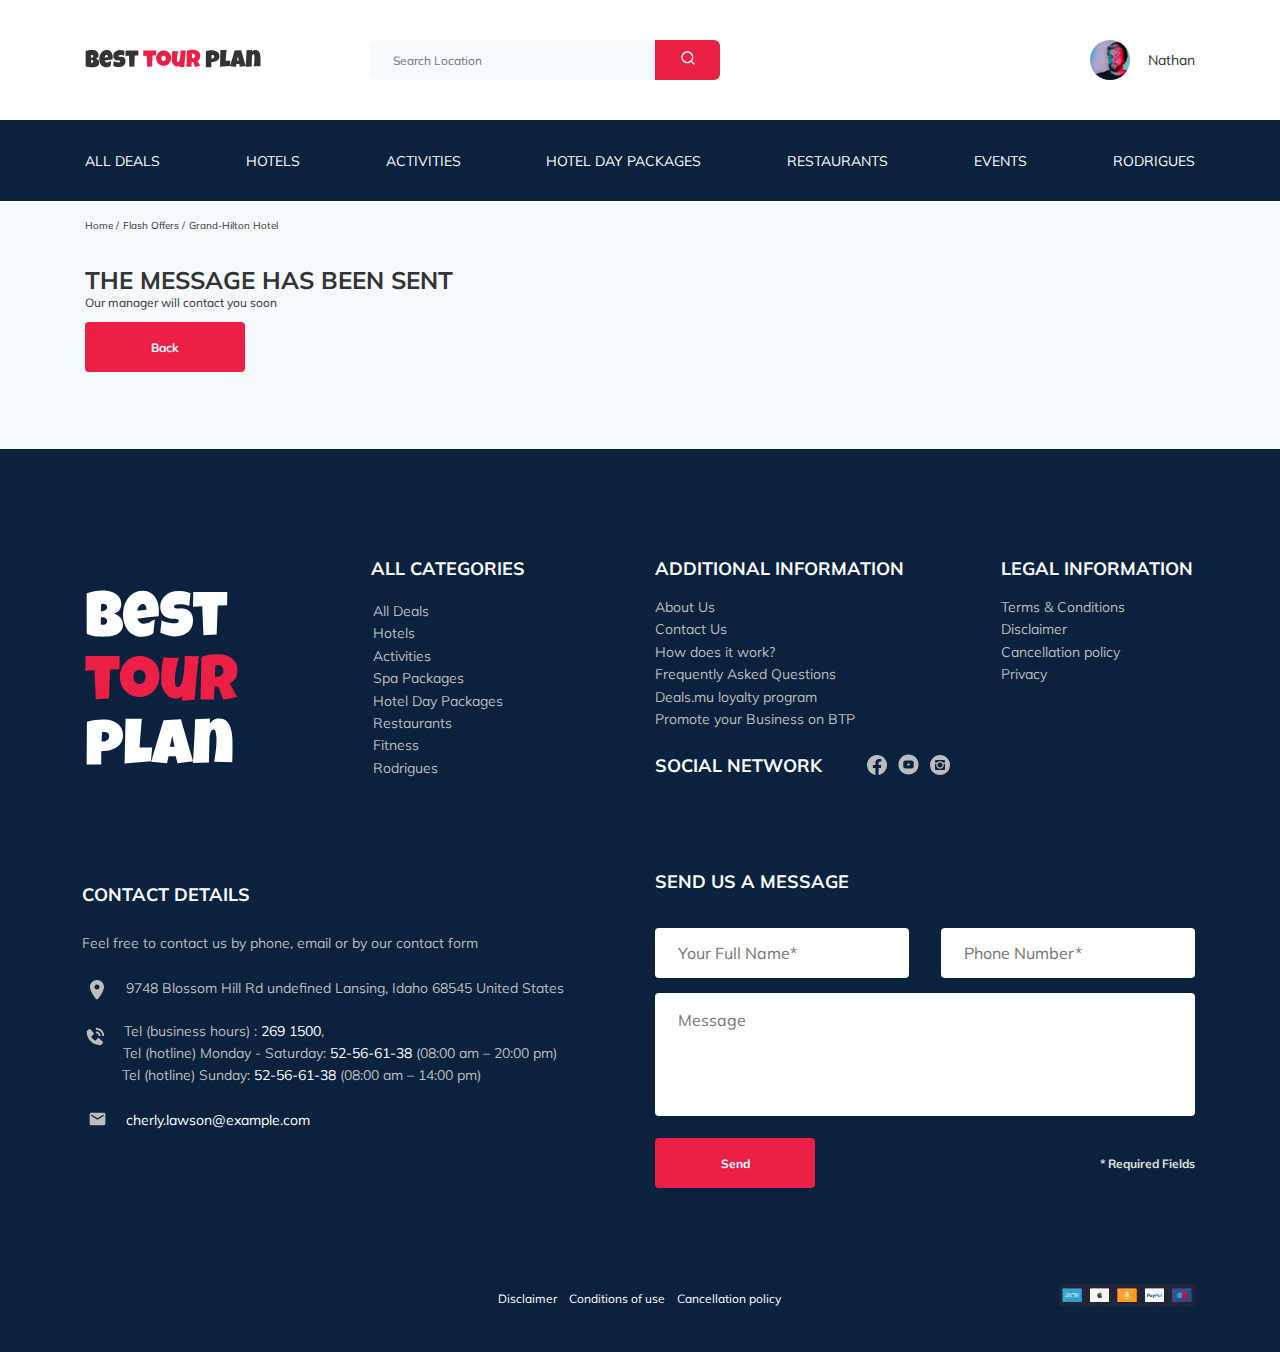
==== commit a91b4d58: "create: fix fix more fix" ====
--- a/thanks.html
+++ b/thanks.html
@@ -33,7 +33,7 @@
   <script src="js/parallax/parallax.js"></script>
 
 </head>
-<body>
+<body class="thanks">
   <header class="navbar navbar__mobile--fixed">
     <div class="container">
       <div class="navbar-top">
@@ -140,166 +140,180 @@
     <!-- /.container -->
   </section>
 
-  <footer class="footer">
-    <div class="container">
-      <div class="footer-wrapper">
-        <div class="footer-wrapper__logo">
-          <img src="img/vertical-logo.svg" alt="Image: Logo" class="logo footer__logo">
+<footer class="footer">
+  <div class="container">
+    <div class="footer-wrapper">
+      <div class="footer-wrapper__logo">
+        <img src="img/vertical-logo.svg" alt="Image: Logo" class="logo footer__logo">
+      </div>
+
+      <div class="footer__list footer__categories">
+        <h3 class="footer__title footer__title-categories">ALL CATEGORIES</h3>
+        <ul class="footer__ul">
+          <li class="footer__item"><a href="#" class="footer__link">All Deals</a></li>
+          <li class="footer__item"><a href="#" class="footer__link">Hotels</a></li>
+          <li class="footer__item"><a href="#" class="footer__link">Activities</a></li>
+          <li class="footer__item"><a href="#" class="footer__link">Spa Packages</a></li>
+          <li class="footer__item"><a href="#" class="footer__link">Hotel Day Packages</a></li>
+          <li class="footer__item"><a href="#" class="footer__link">Restaurants</a></li>
+          <li class="footer__item"><a href="#" class="footer__link">Fitness</a></li>
+          <li class="footer__item"><a href="#" class="footer__link">Rodrigues</a></li>
+        </ul>
+      </div>
+      <!-- /.footer__list -->
+
+      <div class="footer__list footer__additional">
+        <h3 class="footer__title">ADDITIONAL INFORMATION</h3>
+        <ul class="footer__ul">
+          <li class="footer__item"><a href="#" class="footer__link">About Us</a></li>
+          <li class="footer__item"><a href="#" class="footer__link">Contact Us</a></li>
+          <li class="footer__item"><a href="#" class="footer__link">How does it work?</a></li>
+          <li class="footer__item"><a href="#" class="footer__link">Frequently Asked Questions</a></li>
+          <li class="footer__item"><a href="#" class="footer__link">Deals.mu loyalty program</a></li>
+          <li class="footer__item"><a href="#" class="footer__link">Promote your Business on BTP</a></li>
+        </ul>
+      </div>
+      <!-- /.footer__list -->
+
+      <div class="footer__social-network">
+        <h3 class="footer__title footer__title--inline">SOCIAL NETWORK</h3>
+        <div class="footer__social-links">
+          <a href="#" class="footer__link"><img src="img/facebook.svg" alt="Icon: Facebook"></a>
+          <a href="#" class="footer__link"><img src="img/youtube.svg" alt="Icon: Youtube"></a>
+          <a href="#" class="footer__link"><img src="img/instagram.svg" alt="Icon: Instagram"></a>
         </div>
-  
-        <div class="footer__list footer__categories">
-          <h3 class="footer__title footer__title-categories">ALL CATEGORIES</h3>
-          <ul class="footer__ul">
-            <li class="footer__item"><a href="#" class="footer__link">All Deals</a></li>
-            <li class="footer__item"><a href="#" class="footer__link">Hotels</a></li>
-            <li class="footer__item"><a href="#" class="footer__link">Activities</a></li>
-            <li class="footer__item"><a href="#" class="footer__link">Spa Packages</a></li>
-            <li class="footer__item"><a href="#" class="footer__link">Hotel Day Packages</a></li>
-            <li class="footer__item"><a href="#" class="footer__link">Restaurants</a></li>
-            <li class="footer__item"><a href="#" class="footer__link">Fitness</a></li>
-            <li class="footer__item"><a href="#" class="footer__link">Rodrigues</a></li>
-          </ul>
-        </div>
-        <!-- /.footer__list -->
-  
-        <div class="footer__list footer__additional">
-          <h3 class="footer__title">ADDITIONAL INFORMATION</h3>
-          <ul class="footer__ul">
-            <li class="footer__item"><a href="#" class="footer__link">About Us</a></li>
-            <li class="footer__item"><a href="#" class="footer__link">Contact Us</a></li>
-            <li class="footer__item"><a href="#" class="footer__link">How does it work?</a></li>
-            <li class="footer__item"><a href="#" class="footer__link">Frequently Asked Questions</a></li>
-            <li class="footer__item"><a href="#" class="footer__link">Deals.mu loyalty program</a></li>
-            <li class="footer__item"><a href="#" class="footer__link">Promote your Business on BTP</a></li>
-          </ul>
-        </div>
-        <!-- /.footer__list -->
-  
-        <div class="footer__social-network">
-          <h3 class="footer__title footer__title--inline">SOCIAL NETWORK</h3>
-          <div class="footer__social-links">
-            <a href="#" class="footer__link"><img src="img/facebook.svg" alt="Icon: Facebook"></a>
-            <a href="#" class="footer__link"><img src="img/youtube.svg" alt="Icon: Youtube"></a>
-            <a href="#" class="footer__link"><img src="img/instagram.svg" alt="Icon: Instagram"></a>
+      </div>
+      <!-- /.footer__social-network -->
+
+      <div class="footer__list footer__legal">
+        <h3 class="footer__title">LEGAL INFORMATION</h3>
+        <ul class="footer__ul footer__ul--legal">
+          <li class="footer__item"><a href="#" class="footer__link">Terms & Conditions</a></li>
+          <li class="footer__item"><a href="#" class="footer__link">Disclaimer</a></li>
+          <li class="footer__item"><a href="#" class="footer__link">Cancellation policy</a></li>
+          <li class="footer__item"><a href="#" class="footer__link">Privacy</a></li>
+        </ul>
+      </div>
+      <!-- /.footer__list -->
+
+      <div class="footer__contact-details">
+        <h3 class="footer__title footer__title--second">CONTACT DETAILS</h3>
+        <p class="footer__text">Feel free to contact us by phone, email or by our contact form</p>
+        <ul class="footer__ul">
+          <li class="footer__item footer__item--second">
+            <div class="footer__icon-wrapper">
+              <img class="footer__icon footer__icon-mark" src="img/map-mark.svg" alt="Icon: Map Mark">
+            </div>
+            9748 Blossom Hill Rd undefined Lansing, Idaho 68545 United States
+          </li>
+          <li class="footer__item footer__item--third">
+            <div class="footer__icon-wrapper">
+              <img class="footer__icon footer__icon-phone" src="img/footer-phone-call.svg" alt="Icon: Phone">
+            </div>
+            <span class="footer__item-contacts">
+              Tel (business hours) :
+              <a href="#" class="footer__item-text">269 1500</a>,
+            </span>
+            <span class="footer__item-contacts footer__item-contacts--first">
+              Tel (hotline) Monday - Saturday:
+              <a href="#" class="footer__item-text">52-56-61-38</a>
+              (08:00 am – 20:00 pm)
+            </span>
+
+            <span class="footer__item-contacts footer__item-contacts--second">
+              Tel (hotline) Sunday:
+              <a href="#" class="footer__item-text">52-56-61-38</a>
+              (08:00 am – 14:00 pm)
+            </span>
+          </li>
+          <li class="footer__item footer__item--second">
+            <div class="footer__icon-wrapper">
+              <img class="footer__icon footer__icon-email" src="img/footer-email.svg" alt="Icon: E-mail">
+            </div>
+            <a href="#" class="footer__item-text">
+              cherly.lawson@example.com
+            </a>
+          </li>
+        </ul>
+      </div>
+      <!-- /.footer__contact-details -->
+
+      <div class="footer__contact-form">
+        <h3 class="footer__title footer__title--form">SEND US A MESSAGE</h3>
+        <form action="send.php" method="POST" class="form footer__form" data-aos="fade-left" data-aos-delay="100">
+          <div class="footer__input-group">
+            <input required minlength="2" type="text" name="name" class="input footer__input"
+              placeholder="Your Full Name*">
           </div>
-        </div>
-        <!-- /.footer__social-network -->
-  
-        <div class="footer__list footer__legal">
-          <h3 class="footer__title">LEGAL INFORMATION</h3>
-          <ul class="footer__ul footer__ul--legal">
-            <li class="footer__item"><a href="#" class="footer__link">Terms & Conditions</a></li>
-            <li class="footer__item"><a href="#" class="footer__link">Disclaimer</a></li>
-            <li class="footer__item"><a href="#" class="footer__link">Cancellation policy</a></li>
-            <li class="footer__item"><a href="#" class="footer__link">Privacy</a></li>
-          </ul>
-        </div>
-        <!-- /.footer__list -->
-  
-        <div class="footer__contact-details">
-          <h3 class="footer__title footer__title--second">CONTACT DETAILS</h3>
-          <p class="footer__text">Feel free to contact us by phone, email or by our contact form</p>
-          <ul class="footer__ul">
-            <li class="footer__item footer__item--second">
-              <div class="footer__icon-wrapper">
-                <img class="footer__icon footer__icon-mark" src="img/map-mark.svg" alt="Icon: Map Mark">
-              </div>
-              9748 Blossom Hill Rd undefined Lansing, Idaho 68545 United States
-            </li>
-            <li class="footer__item footer__item--third">
-              <div class="footer__icon-wrapper">
-                <img class="footer__icon footer__icon-phone" src="img/footer-phone-call.svg" alt="Icon: Phone">
-              </div>
-              Tel (business hours) : 269 1500,<br>
-              Tel (hotline) Monday - Saturday: 52-56-61-38 (08:00 am – 20:00 pm)<br>
-              Tel (hotline) Sunday: 52-56-61-38 (08:00 am – 14:00 pm)<br>
-            </li>
-            <li class="footer__item footer__item--second">
-              <div class="footer__icon-wrapper">
-                <img class="footer__icon footer__icon-email" src="img/footer-email.svg" alt="Icon: E-mail">
-              </div>
-              cherly.lawson@example.com
-            </li>
-          </ul>
-        </div>
-        <!-- /.footer__contact-details -->
-  
-        <div class="footer__contact-form">
-          <h3 class="footer__title footer__title--form">SEND US A MESSAGE</h3>
-          <form action="send.php" method="POST" class="form footer__form" data-aos="fade-left" data-aos-delay="100">
-            <div class="footer__input-group">
-              <input required minlength="2" type="text" name="name" class="input footer__input"
-                placeholder="Your Full Name*">
-            </div>
-  
-            <div class="footer__input-group">
-              <input required type="tel" name="phone" class="input footer__input phone__input"
-                placeholder="Phone Number*">
-            </div>
-            <textarea cols="30" rows="10" name="message" class="message footer__message" placeholder="Message"></textarea>
-            <button class="button footer__button footer__form--order-1" type="submit">Send</button>
-            <span class="footer__info footer__form--order-0">* Required Fields</span>
-          </form>
-        </div>
-  
-      </div>
-      <!-- /.footer-wrapper -->
-    </div>
-    <!-- /.container -->
-  </footer>
-  
-  <div class="footer-info">
-    <div class="container">
-      <div class="footer-info-wrapper">
-        <div class="footer-info__privacy">
-          <a href="#" class="footer-info__text">Disclaimer</a>
-          <a href="#" class="footer-info__text">Conditions of use</a>
-          <a href="#" class="footer-info__text">Cancellation policy</a>
-        </div>
-  
-        <img class="footer-info__payment" src="img/payment.png" alt="Image: Payment">
-      </div>
-    </div>
-    <!-- /.container -->
+
+          <div class="footer__input-group">
+            <input required type="tel" name="phone" class="input footer__input input--phone"
+              placeholder="Phone Number*">
+          </div>
+          <textarea cols="30" rows="10" name="message" class="message footer__message" placeholder="Message"></textarea>
+          <button class="button footer__button footer__button--form" type="submit">Send</button>
+          <span class="footer__info footer__info--span">* Required Fields</span>
+        </form>
+      </div>
+
+    </div>
+    <!-- /.footer-wrapper -->
   </div>
-  
-  <div class="modal">
-    <div class="modal__overlay"></div>
-    <!-- /.modal__overlay -->
-  
-    <div class="modal__dialog">
-      <a href="#" class="modal__close">
-        <img src="img/close.svg" alt="Icon: close">
-      </a>
-  
-      <h3 class="modal__title modal__title--second">BOOKING</h3>
-  
-      <form action="send.php" method="POST" class="form modal__form">
-        <div class="modal__input-group">
-          <input required minlength="2" type="text" name="name" class="input modal__input" placeholder="Your Full Name*">
-        </div>
-        <div class="modal__input-group">
-          <input required type="tel" name="phone" class="input modal__input phone__input" placeholder="Phone Number*">
-        </div>
-        <div class="modal__input-group">
-          <input required type="email" name="email" class="input modal__input" placeholder="Email*">
-        </div>
-        <textarea cols="30" rows="10" name="message" class="message modal__message" placeholder="Message"></textarea>
-        <button class="button modal__button " type="submit">Send</button>
-        <span class="modal__info">* Required Fields</span>
-      </form>
-  
-    </div>
-    <!-- /.modal__dialog -->
+  <!-- /.container -->
+</footer>
+
+<div class="footer-info">
+  <div class="container">
+    <div class="footer-info-wrapper">
+      <div class="footer-info__privacy">
+        <a href="#" class="footer-info__text">Disclaimer</a>
+        <a href="#" class="footer-info__text">Conditions of use</a>
+        <a href="#" class="footer-info__text">Cancellation policy</a>
+      </div>
+
+      <img class="footer-info__payment" src="img/payment.png" alt="Image: Payment">
+    </div>
   </div>
-  <!-- /.modal -->
-  
-  <script src="js/jquery-3.6.0.min.js" defer></script>
-  <script src="js/aos.js" defer></script>
-  <script src="js/swiper-bundle.min.js" defer></script>
-  <script src="js/jquery.mask.min.js" defer></script>
-  <script src="js/jquery.validate.min.js" defer></script>
-  <script src="js/main.js"></script>
-  </body>
+  <!-- /.container -->
+</div>
+
+<div class="modal">
+  <div class="modal__overlay"></div>
+  <!-- /.modal__overlay -->
+
+  <div class="modal__dialog">
+    <a href="#" class="modal__close">
+      <img src="img/close.svg" alt="Icon: close">
+    </a>
+
+    <h3 class="modal__title modal__title--second">BOOKING</h3>
+
+    <form action="send.php" method="POST" class="form modal__form">
+      <div class="modal__input-group">
+        <input required minlength="2" type="text" name="name" class="input modal__input" placeholder="Your Full Name*">
+      </div>
+      <div class="modal__input-group">
+        <input required type="tel" name="phone" class="input modal__input input--phone" placeholder="Phone Number*">
+      </div>
+      <div class="modal__input-group">
+        <input required type="email" name="email" class="input modal__input" placeholder="Email*">
+      </div>
+      <textarea cols="30" rows="10" name="message" class="message modal__message" placeholder="Message"></textarea>
+      <button class="button modal__button " type="submit">Send</button>
+      <span class="modal__info">* Required Fields</span>
+    </form>
+
+  </div>
+  <!-- /.modal__dialog -->
+</div>
+<!-- /.modal -->
+
+<script src="js/jquery-3.6.0.min.js" defer></script>
+<script src="js/aos.js" defer></script>
+<script src="js/swiper-bundle.min.js" defer></script>
+<script src="js/jquery.mask.min.js" defer></script>
+<script src="js/jquery.validate.min.js" defer></script>
+<script src="js/main.js"></script>
+</body>
 
 </html>--- a/css/style.css
+++ b/css/style.css
@@ -1,2 +1,2 @@
-*{box-sizing:border-box}body{font-family:'Muli', sans-serif;background-color:#f5fafe;color:#333}.container{max-width:1110px;margin:auto}img{max-width:100%}.input{padding:0 23px;height:50px;background-color:#fff;border:none;border-radius:4px}.message{padding:18px 23px;background-color:#fff;border:none;border-radius:4px;resize:none}.button{padding:12px;min-width:160px;min-height:50px;font-style:normal;font-weight:bold;font-size:12px;line-height:15px;color:#fff;background-color:#EC1F46;border:none;border-radius:4px}.form{display:flex;align-items:center;justify-content:space-between;flex-wrap:wrap}#name-error,#phone-error,#email-error{color:#EC1F46;font-style:normal;font-size:12px;line-height:15px}label.modal-error{position:absolute;top:52px;left:0px}label.subs-error{position:absolute;top:36px;left:25px;right:0;bottom:0}label.footer-error{position:absolute;top:50px;left:0}label.footer-error#phone-error{position:absolute;top:50px;left:286px}/*! normalize.css v8.0.1 | MIT License | github.com/necolas/normalize.css */html{line-height:1.15;-webkit-text-size-adjust:100%}body{margin:0}main{display:block}h1{font-size:2em;margin:0.67em 0}hr{box-sizing:content-box;height:0;overflow:visible}pre{font-family:monospace, monospace;font-size:1em}a{background-color:transparent}abbr[title]{border-bottom:none;text-decoration:underline;text-decoration:underline dotted}b,strong{font-weight:bolder}code,kbd,samp{font-family:monospace, monospace;font-size:1em}small{font-size:80%}sub,sup{font-size:75%;line-height:0;position:relative;vertical-align:baseline}sub{bottom:-0.25em}sup{top:-0.5em}img{border-style:none}button,input,optgroup,select,textarea{font-family:inherit;font-size:100%;line-height:1.15;margin:0}button,input{overflow:visible}button,select{text-transform:none}button,[type="button"],[type="reset"],[type="submit"]{-webkit-appearance:button}button::-moz-focus-inner,[type="button"]::-moz-focus-inner,[type="reset"]::-moz-focus-inner,[type="submit"]::-moz-focus-inner{border-style:none;padding:0}button:-moz-focusring,[type="button"]:-moz-focusring,[type="reset"]:-moz-focusring,[type="submit"]:-moz-focusring{outline:1px dotted ButtonText}fieldset{padding:0.35em 0.75em 0.625em}legend{box-sizing:border-box;color:inherit;display:table;max-width:100%;padding:0;white-space:normal}progress{vertical-align:baseline}textarea{overflow:auto}[type="checkbox"],[type="radio"]{box-sizing:border-box;padding:0}[type="number"]::-webkit-inner-spin-button,[type="number"]::-webkit-outer-spin-button{height:auto}[type="search"]{-webkit-appearance:textfield;outline-offset:-2px}[type="search"]::-webkit-search-decoration{-webkit-appearance:none}::-webkit-file-upload-button{-webkit-appearance:button;font:inherit}details{display:block}summary{display:list-item}template{display:none}[hidden]{display:none}.navbar{background-color:#ffffff;font-family:"Mulish"}.navbar-top{display:flex;align-items:center;justify-content:space-between;padding-top:40px;padding-bottom:40px}.navbar-top__menu-button{display:none}.navbar__search{margin-right:auto;margin-left:108px}.navbar-bottom{background-color:#0a223d}.navbar-menu{list-style-type:none;margin:0;padding:31px 0;display:flex;align-items:center;justify-content:space-between;color:#fff}.navbar-menu__link{color:inherit;text-decoration:none;text-transform:uppercase;font-size:14px;line-height:18px}.navbar-menu__item--mobile--visible{display:none}.logo{width:177px}.search{display:flex;position:relative;overflow:hidden;height:40px;border-radius:6px}.search__input{width:350px;height:100%;padding-left:23px;padding-right:75px;background-color:#f5fafe;border:none;font-size:12px;line-height:15px;color:#333}.search__button{position:absolute;width:65px;height:100%;top:0;right:0;border:none;background-color:#EC1F46}.user{display:flex;align-items:center;text-decoration:none}.user__avatar{width:40px;height:40px;border-radius:50%;object-fit:cover}.user__name{margin-left:18px;font-size:14px;line-height:18px;color:#333}.navbar__search--mobile--visible,.navbar__user--mobile--visible{display:none}.breadcrumb{font-family:"Mulish"}.breadcrumb-list{display:flex;align-items:center;padding:18px 0;margin:0;list-style:none}.breadcrumb-list__item{font-size:10px;line-height:13px}.breadcrumb-list__item:not(:last-child)::after{content:'/';margin-right:4px}.breadcrumb-list__link{text-decoration:none;color:inherit}.hotel{padding-top:13px;padding-bottom:70px;padding-left:0;font-family:"Mulish"}.hotel-info{display:flex;align-items:center;justify-content:space-between;padding-bottom:7px}.hotel-info__offer{margin-left:14px;margin-top:1px}.hotel-info__name{margin-top:2px;margin-bottom:0}.hotel-info__description{margin-top:0;margin-bottom:12px;font-family:"Mulish";font-style:normal;font-weight:normal;font-size:12px;line-height:15px}.hotel-name{font-size:24px;line-height:30px;text-transform:uppercase}.hotel-wrapper{display:flex;flex-wrap:wrap;align-items:center}.hotel-description{font-size:12px;line-height:15px}.hotel-grid{display:flex;justify-content:space-between}.hotel-right-block{display:flex;flex-direction:column;justify-content:space-between}.hotel-slider{position:relative;width:728px;height:450px;margin-left:0}.hotel-slider__button{position:absolute;top:50%;transform:translateY(-50%);z-index:2;width:30px;height:30px;border:none;cursor:pointer;background-color:transparent}.hotel-slider__button--next{right:18px;background-image:url(../img/arrow-next.svg);background-repeat:no-repeat;background-position:center;background-size:10px}.hotel-slider__button--prev{left:18px;background-image:url(../img/arrow-prev.svg);background-repeat:no-repeat;background-position:center;background-size:10px}.hotel-slider__item{width:100%;height:100%;position:relative;border-radius:8px;overflow:hidden}.hotel-slider__item:after{content:'';position:absolute;width:100%;height:100%;top:0;bottom:0;left:0;right:0;z-index:1;background:linear-gradient(180deg, rgba(0,122,223,0.48) 0%, rgba(255,255,255,0.128) 100%)}.stars{margin-top:3px;margin-left:2px;flex-basis:100%}.stars__icon{width:6px;height:6px}.offer{font-size:10px;line-height:13px;padding:3px 10px;background-color:#EC1F46;border-radius:3px;color:#ffffff}.rating{padding-top:3px;margin-top:-5px;max-width:65px;min-height:45px;text-align:center;color:#fff;background-color:#EC1F46;border-radius:4px}.rating__text{font-size:8px;line-height:10px;font-style:normal;font-weight:600}.rating__counter{font-size:14px;line-height:18px;font-style:normal;font-weight:bold}.booking{width:350px;min-height:210px;padding-top:29px;padding-bottom:25px;padding-left:26px;padding-right:29px;border-radius:8px;background-color:#0a223d;color:#fff;font-family:'Nunito'}.booking__info{display:flex;justify-content:space-between;margin-bottom:9px}.booking__price{display:flex;flex-direction:column}.booking__start{font-weight:normal;font-size:10px;line-height:14px}.booking__pricetag{font-style:normal;font-weight:800;font-size:24px;line-height:33px}.booking__per-room{margin-top:-3px;margin-left:-2px;font-style:normal;font-weight:normal;font-size:12px;line-height:16px}.booking__room{margin-top:4px}.booking__text{display:flex;align-items:center;justify-content:space-between;margin-bottom:8px;font-style:normal;font-weight:normal;font-size:12px;line-height:15px}.booking__description{margin-left:9px}.booking__call-center{display:flex;align-items:center;justify-content:space-between;margin-bottom:16px}.booking__quick{font-style:normal;font-weight:600;font-size:18px;line-height:25px}.booking__number{display:flex;align-items:center;justify-content:space-between;color:inherit;text-decoration:none;font-weight:600;font-size:18px;line-height:25px}.booking__num{margin-left:8px}.booking__button{width:100%;min-height:45px;font-weight:600;font-size:14px;line-height:19px;border-radius:4px;border:none;background-color:#EC1F46;color:#fff}.map{width:347px;height:213px;border-radius:10px;overflow:hidden}.newsletter{position:relative;padding:78px 2px 67px 0;max-height:260px;background-image:url(../img/newsletter-bg.jpg);background-repeat:no-repeat;background-size:cover;background-position:center;font-family:"Mulish"}.newsletter:before{content:'';position:absolute;top:0;right:0;bottom:0;left:0;width:100%;height:100%;background-color:rgba(10,34,61,0.8)}.newsletter-wrapper{position:relative;display:flex;align-items:center;justify-content:space-between;max-width:731px;margin:auto}.newsletter-title{font-family:"Mulish";display:flex;flex-direction:column;color:#fff;font-style:normal;font-weight:300;font-size:24px;line-height:30px}.newsletter-title__strong{font-style:normal;font-weight:600;font-size:36px;line-height:45px;text-transform:uppercase}.subscribe{position:relative;width:350px;height:55px;border-radius:4px;overflow:hidden}.subscribe__input{position:absolute;width:100%;height:100%;border:none;padding-left:33px;padding-right:95px;font-style:normal;font-weight:300;font-size:14px;line-height:18px}.subscribe__button{position:absolute;right:0;top:0;min-width:65px;padding-top:4px;height:100%;color:#fff;background-color:#EC1F46;border:none;font-style:normal;font-weight:bold;font-size:12px;line-height:15px}.parallax-window{min-height:260px;background:transparent}.reviews{padding:10px 0 17px 0;font-family:"Mulish"}.reviews__title{margin-bottom:70px;font-style:normal;font-weight:bold;font-size:36px;line-height:45px;text-align:center;text-transform:uppercase}.reviews-slider__item{position:relative;display:flex;flex-direction:column;align-items:center;max-width:730px;padding:0 62px 30px;margin:50px auto 0;background-color:#fff;border-radius:8px}.reviews-slider__item::before{content:'';position:absolute;left:62px;top:13px;width:70px;height:47px;background-image:url(../img/quote-left.svg);background-repeat:no-repeat}.reviews-slider__item::after{content:'';position:absolute;right:62px;top:118px;width:70px;height:47px;background-image:url(../img/quote-right.svg);background-repeat:no-repeat}.reviews-slider__button{position:absolute;top:40%;transform:translateY(-34%);width:30px;height:30px;z-index:10;border:none;background-repeat:no-repeat;background-position:center;background-size:10px;background-color:transparent;cursor:pointer}.reviews-slider__button--prev{background-image:url(../img/arrow-prev-secondary.svg);left:2%;transform:translateX(-12%)}.reviews-slider__button--next{background-image:url(../img/arrow-next-secondary.svg);right:2%;transform:translateX(12%)}.reviews-slider__profile{display:flex;flex-direction:column;align-items:center;margin-top:-50px;margin-bottom:22px}.reviews-slider__avatar{width:90px;height:90px;margin-bottom:-2px;border-radius:50%;object-fit:cover}.reviews-slider__username{margin-bottom:10px;font-style:normal;font-weight:bold;font-size:12px;line-height:15px;color:#EC1F46}.reviews-slider__star{align-items:center;width:6px;height:6px;margin-right:4px}.reviews-slider__date{margin-bottom:4px;font-style:normal;font-weight:normal;font-size:10px;line-height:13px}.reviews-slider__rating{display:flex;align-items:center;margin-right:-8px}.reviews-slider__text{text-align:justify;max-width:537px;font-style:normal;font-weight:normal;font-size:12px;line-height:160%}.gradient{background:linear-gradient(135deg, #f02fc2 0%, #6094ea 100%);-webkit-background-clip:text;-webkit-text-fill-color:transparent}.activities{padding:80px 0 98px 0;font-family:"Mulish"}.activities__title{margin-bottom:57px;font-style:normal;font-weight:bold;font-size:24px;line-height:30px;text-transform:uppercase}.activities-wrapper{display:flex;justify-content:space-between}.card{position:relative;display:flex;flex-direction:column;align-items:flex-start;width:255px;height:255px;overflow:hidden;padding:24px 26px;border-radius:6px}.card::before{content:'';position:absolute;left:0;right:0;top:0;bottom:0;background:linear-gradient(179.83deg, rgba(196,196,196,0) 35.34%, #0A223D 99.85%)}.card__image{position:absolute;left:0;right:0;top:0;bottom:0;width:100%;height:100%;object-fit:cover;z-index:-1}.card__title{z-index:1;margin-top:auto;margin-bottom:18px;color:#fff;font-style:normal;font-weight:bold;font-size:16px;line-height:20px}.card__button{z-index:3;padding:7px 20px;font-style:normal;font-weight:600;font-size:12px;line-height:16px;color:#fff;background-color:#EC1F46;border:none;border-radius:4px;cursor:pointer}.footer{padding-top:108px;padding-bottom:39px;background-color:#0a223d;color:#fff;font-family:"Mulish"}.footer-wrapper{display:grid;grid-template-columns:repeat(4, minmax(min-content, 1fr));grid-gap:20px;grid-auto-rows:minmax(40px, min-content);align-items:start}.footer-wrapper__logo{margin-top:10px;min-width:166px;grid-row:1 / 3;align-self:center}.footer__logo{width:153px}.footer__categories{grid-row:1 / 4;margin-left:5px}.footer__additional{margin-left:5px}.footer__social-links{display:flex;align-items:center;min-width:83px;justify-content:space-between;margin-left:5px}.footer__social-network{display:flex;align-items:start;grid-row:2 / 4;grid-column:span 2;margin-top:4px;margin-left:5px}.footer__legal{margin-left:68px}.footer__contact{margin-left:10px}.footer__contact-details{grid-column:span 2;margin-top:13px;margin-left:-3px}.footer__contact-form{grid-column:span 2;margin-left:5px}.footer__ul{padding:0;margin:0;list-style:none}.footer__title{margin:0 0 16px 0;font-style:normal;font-weight:bold;font-size:18px;line-height:23px;text-transform:uppercase}.footer__title-categories{margin-bottom:20px;margin-left:-2px}.footer__title--second{margin-bottom:30px}.footer__title--inline{margin:0 40px 0 0}.footer__title--form{margin-bottom:35px}.footer__item{display:flex;align-items:flex-start;color:#bdbdbd;font-style:normal;font-weight:normal;font-size:14px;line-height:160%}.footer__item-text{color:#fff;text-decoration:none}.footer__item--second{margin-bottom:13px;margin-left:2px}.footer__item--third{margin-bottom:23px}.footer__icon{margin-top:3px}.footer__icon-mark{width:14px;height:20px;margin-left:4px}.footer__icon-phone{width:22px;height:22px;margin-top:6px}.footer__icon-email{width:17px;height:14px;margin-left:3px}.footer__icon-wrapper{min-width:40px;margin-left:2px;margin-bottom:1px}.footer__text{margin-top:-4px;margin-bottom:22px;color:#bdbdbd;font-style:normal;font-weight:normal;font-size:14px;line-height:160%}.footer__link{text-decoration:none;color:inherit}.footer__input{width:100%}.footer__input-group{margin-bottom:15px;flex-basis:47%}.footer__message{margin-bottom:22px;flex-basis:100%;height:123px}.footer__info{font-style:normal;font-weight:bold;font-size:12px;line-height:15px;color:#E0E0E0}.footer-info{padding-top:56px;padding-bottom:46px;background-color:#0a223d;color:#fff;font-family:"Mulish"}.footer-info-wrapper{display:flex;justify-content:space-between;align-items:center}.footer-info__privacy{display:flex;align-items:center;justify-content:space-between;margin-left:413px;margin-top:8px;width:283px}.footer-info__text{text-decoration:none;color:#fff;font-style:normal;font-weight:normal;font-size:12px;line-height:15px}.footer-info__payment{width:136px}.modal{font-family:"Mulish"}.modal__overlay{visibility:hidden;opacity:0;position:fixed;top:0;right:0;bottom:0;left:0;z-index:4;background-color:rgba(0,143,223,0.39)}.modal__overlay--visible{visibility:visible;opacity:1}.modal__dialog{visibility:hidden;opacity:0;position:fixed;top:50%;left:50%;transform:translate(-50%, -50%);z-index:5;max-width:478px;padding:33px 88px;border-radius:8px;background-color:#0a223d;color:#fff}.modal__dialog--visible{visibility:visible;opacity:1}.modal__close{position:absolute;right:17px;top:18px}.modal__title{text-align:center;margin:0 0 15px 0;font-style:normal;font-weight:bold;font-size:18px;line-height:23px;text-transform:uppercase}.modal__input{width:100%}.modal__input-group{position:relative;width:100%;margin-top:20px}.modal__message{width:100%;min-height:123px;margin-top:20px}.modal__button{margin-top:15px}.modal__info{margin-top:15px;font-style:normal;font-weight:bold;font-size:12px;line-height:15px;color:#E0E0E0}@media (max-width: 1200px){.container{max-width:960px}.hotel-slider{max-width:590px}.hotel-slider__img{width:100%;height:100%;object-fit:cover}.card{width:230px;height:230px}.footer__input-group{flex-basis:100%}label.footer-error{position:absolute;top:51px;left:0}label.footer-error#phone-error{position:absolute;top:115px;left:0}}@media (max-width: 992px){.container,.newsletter-wrapper{max-width:700px}.logo{width:132px}.navbar-top{padding-top:30px;padding-bottom:30px}.navbar__search{margin-left:48px}.search__input{width:340px}.user__name{margin-top:5px}.hotel{padding-bottom:57px}.hotel-info{padding-bottom:8px}.hotel-info__offer{margin-top:2px}.hotel-grid{flex-direction:column}.hotel__slider{margin-bottom:30px}.hotel-slider{max-width:700px}.hotel-right-block{flex-direction:row}.rating{margin-top:-3px}.booking{width:340px;height:210px;padding-right:22px}.booking__room{margin-top:5px}.booking__price{margin-left:-3px}.booking__per-room{margin-left:0px}.booking__quick{margin-left:-3px}.booking__button{width:295px;padding-left:11px;margin-left:-3px}.map{width:340px}.newsletter-wrapper{margin-top:-6px}.newsletter-title{margin-left:-1px}.reviews{margin-top:5px}.reviews__title{margin-bottom:50px;font-style:normal;font-weight:bold;font-size:30px;line-height:38px}.reviews-slider__button{position:absolute;top:44%;transform:translateY(-36%)}.reviews-slider__button--prev{left:-3px;transform:translateX(12%)}.reviews-slider__button--next{right:3px;transform:translateX(12%)}.reviews-slider__item{max-width:580px}.activities{padding-top:70px}.activities-wrapper{flex-wrap:wrap}.activities__card{margin-bottom:20px}.card{width:340px;height:255px}.card__title--second{width:153px}.card__title--fourth{width:200px}.footer{padding-top:19px}.footer-wrapper{grid-template-columns:repeat(6, 1fr)}.footer-wrapper__logo{grid-row:1;grid-column:span 2;width:104px;height:120px}.footer__logo{width:99px;height:110px;margin-top:-5px}.footer__input-group{flex-basis:47%}.footer__social-network{grid-row:1 / 2;grid-column:span 4;align-self:center;margin-left:-53px}.footer__categories{grid-row:2 / 3;grid-column:span 2;margin-top:15px;margin-left:3px}.footer__legal{grid-column:span 2;margin-top:15px;margin-left:19px}.footer__additional{grid-column:span 2;margin-top:15px;margin-left:-39px}.footer__contact-details{grid-column:span 4;grid-row:3;margin-top:40px;margin-left:0}.footer__contact-form{grid-column:span 5;grid-row:4;margin-left:0px;margin-top:23px;width:539px}.footer__ul--legal{width:150px}.footer__item--second{margin-left:3px}.footer__item--third{margin-left:3px}.footer-info-wrapper{justify-content:space-between;margin-top:-40px}.footer-info__privacy{margin-left:2px;margin-top:7px}.modal__dialog{width:500px}label.footer-error{position:absolute;top:51px;left:0}label.footer-error#phone-error{position:absolute;top:51px;left:285px}}@media (max-width: 768px){body{padding-top:78px}.container{max-width:700px;width:92%}.logo{width:99px}.search{margin-left:0}.navbar-bottom{display:none;position:fixed;left:0;top:78px;right:0;bottom:0;padding-top:30px}.navbar-bottom--visible{display:block}.navbar--fixed{position:fixed;left:0;top:0;right:0;z-index:3}.navbar-menu{flex-direction:column;align-items:center}.navbar-menu--mobile{margin-left:0;margin-right:0}.navbar-menu__item{margin-bottom:20px}.navbar-menu__item--mobile--visible{display:block}.navbar__search--mobile--hidden,.navbar__user--mobile--hidden{display:none}.navbar__search--mobile--visible,.navbar__user--mobile--visible{display:flex}.navbar__user{flex-direction:column;justify-content:center}.menu-button{display:flex;width:16px;height:11px;padding:0;align-items:center;justify-content:space-between;flex-direction:column;border:none;cursor:pointer}.menu-button__line{width:16px;height:1px;background-color:#333}.user__name--mobile{margin-left:0;margin-top:10px;color:#fff}.stars{flex-basis:auto}.hotel-name{flex-basis:100%}.hotel-wrapper{justify-content:space-between}.hotel-info__text{width:100%}.hotel-info__name{margin-top:4px;margin-bottom:0}.hotel-info__rating{display:none}.hotel-info__offer{order:-1;margin-left:0}.hotel-slider{width:100%;height:350px}.hotel-right-block{flex-direction:column;min-height:350px}.booking{width:80%;margin:auto;margin-bottom:30px}.booking__button{width:100%}.map{width:100%}.newsletter-wrapper{flex-direction:column;align-items:flex-start;max-width:576px;width:90%}.reviews-slider__item{max-width:580px;padding:0 30px 30px}.reviews-slider__item::after,.reviews-slider__item::before{display:none}.reviews-slider__button{top:35px}.reviews-slider__button--prev{left:50%;transform:translate(-50%, 0);margin-left:-65px}.reviews-slider__button--next{right:50%;transform:translate(50%, 0);margin-right:-65px}.activities{padding-top:40px;padding-bottom:60px}.card{width:48.5%;height:255px}.footer__input-group{flex-basis:100%}label.footer-error{position:absolute;top:50px;left:0}label.footer-error#phone-error{position:absolute;top:114px;left:0}}@media (max-width: 576px){.container{max-width:280px}.navbar-top{padding-top:23px;padding-bottom:10px}.search__input{width:250px}.logo{width:99px}.stars{position:relative;bottom:20px;right:16px}.hotel{margin-bottom:2px}.hotel-info{padding-bottom:25px}.hotel-info__offer{margin-bottom:15px;margin-top:-17px}.hotel-info__name{margin-top:-5px}.hotel-slider{height:179px}.hotel__slider{margin-bottom:20px}.booking{width:100%;margin-bottom:20px}.booking__button{width:235px}.newsletter{padding:0 0 83px 0}.newsletter__title{margin-top:23px;margin-bottom:35px;margin-left:3px;font-style:normal;font-weight:300;font-size:20px;line-height:25px}.newsletter-title__strong{margin-top:5px;margin-bottom:2px;font-style:normal;font-weight:600;font-size:30px;line-height:38px}.subscribe{width:280px;margin-left:4px}.reviews__title{width:245px;margin:auto;margin-top:30px;margin-bottom:43px;font-style:normal;font-weight:bold;font-size:18px;line-height:23px;text-align:center;text-transform:uppercase}.activities{margin-bottom:0}.activities__card--first{order:0}.activities__card--second{order:2}.activities__card--third{order:1;margin-bottom:28px}.activities__card--fourth{order:4}.activities__title{margin-top:25px;margin-bottom:38px;font-style:normal;font-weight:bold;font-size:18px;line-height:23px}.card{width:100%}.card__title--second{width:153px}.footer{margin-top:-20px;margin-bottom:-32px}.footer-wrapper{grid-template-columns:1fr}.footer-wrapper__logo{grid-row:1;grid-column:1;margin-top:50px}.footer__title{margin-bottom:23px}.footer__title--form{margin-bottom:15px}.footer__title-categories{margin-bottom:27px;margin-left:-3px}.footer__ul{margin-top:-9px;margin-left:-5px}.footer__social-network{flex-direction:column;margin-left:0;margin-top:5px;margin-bottom:-6px;grid-row:2;grid-column:1}.footer__additional{margin-left:0;margin-top:12px;grid-row:4;grid-column:1}.footer__categories{margin-top:13px;grid-row:5;grid-column:1}.footer__legal{margin-left:0;grid-row:3;grid-column:1}.footer__contact-details{width:265px;margin-top:21px;grid-row:6;grid-column:1}.footer__contact-form{width:281px;margin-top:18px;grid-row:7;grid-column:1}.footer__text{margin-top:0;margin-bottom:32px}.footer__icon-wrapper{width:22px;height:22px;margin-left:12px;margin-right:-10px}.footer__item--second{margin-left:-7px;margin-bottom:20px}.footer__item--third{margin-left:-7px}.footer__message{margin-bottom:15px}.footer__info--span{width:100%;order:0;margin-bottom:15px}.footer__button--form{order:1;margin-bottom:10px}.footer-info-wrapper{flex-direction:column;align-items:flex-start}.footer-info__privacy{margin-bottom:10px}.modal__dialog{max-width:310px;padding:22px 30px}.modal__form{width:100%}}
+*{box-sizing:border-box}body{font-family:'Muli', sans-serif;background-color:#f5fafe;color:#333}.container{max-width:1110px;margin:auto}img{max-width:100%}.input{padding:0 23px;height:50px;background-color:#fff;border:none;border-radius:4px}.message{padding:18px 23px;background-color:#fff;border:none;border-radius:4px;resize:none}.button{padding:12px;min-width:160px;min-height:50px;font-style:normal;font-weight:bold;font-size:12px;line-height:15px;color:#fff;background-color:#EC1F46;border:none;border-radius:4px;cursor:pointer}.form{display:flex;align-items:center;justify-content:space-between;flex-wrap:wrap}#name-error,#phone-error,#email-error{color:#EC1F46;font-style:normal;font-size:12px;line-height:15px}label.modal-error{position:absolute;top:52px;left:0px}label.subs-error{position:absolute;top:36px;left:25px;right:0;bottom:0}label.footer-error{position:absolute;top:49px;left:0}label.footer-error#phone-error{position:absolute;top:49px;left:0}.thanks label.footer-error{position:absolute;top:50px;left:0}.thanks label.footer-error#phone-error{position:absolute;top:50px;left:0}/*! normalize.css v8.0.1 | MIT License | github.com/necolas/normalize.css */html{line-height:1.15;-webkit-text-size-adjust:100%}body{margin:0}main{display:block}h1{font-size:2em;margin:0.67em 0}hr{box-sizing:content-box;height:0;overflow:visible}pre{font-family:monospace, monospace;font-size:1em}a{background-color:transparent}abbr[title]{border-bottom:none;text-decoration:underline;text-decoration:underline dotted}b,strong{font-weight:bolder}code,kbd,samp{font-family:monospace, monospace;font-size:1em}small{font-size:80%}sub,sup{font-size:75%;line-height:0;position:relative;vertical-align:baseline}sub{bottom:-0.25em}sup{top:-0.5em}img{border-style:none}button,input,optgroup,select,textarea{font-family:inherit;font-size:100%;line-height:1.15;margin:0}button,input{overflow:visible}button,select{text-transform:none}button,[type="button"],[type="reset"],[type="submit"]{-webkit-appearance:button}button::-moz-focus-inner,[type="button"]::-moz-focus-inner,[type="reset"]::-moz-focus-inner,[type="submit"]::-moz-focus-inner{border-style:none;padding:0}button:-moz-focusring,[type="button"]:-moz-focusring,[type="reset"]:-moz-focusring,[type="submit"]:-moz-focusring{outline:1px dotted ButtonText}fieldset{padding:0.35em 0.75em 0.625em}legend{box-sizing:border-box;color:inherit;display:table;max-width:100%;padding:0;white-space:normal}progress{vertical-align:baseline}textarea{overflow:auto}[type="checkbox"],[type="radio"]{box-sizing:border-box;padding:0}[type="number"]::-webkit-inner-spin-button,[type="number"]::-webkit-outer-spin-button{height:auto}[type="search"]{-webkit-appearance:textfield;outline-offset:-2px}[type="search"]::-webkit-search-decoration{-webkit-appearance:none}::-webkit-file-upload-button{-webkit-appearance:button;font:inherit}details{display:block}summary{display:list-item}template{display:none}[hidden]{display:none}.navbar{background-color:#ffffff;font-family:"Mulish"}.navbar-top{display:flex;align-items:center;justify-content:space-between;padding-top:40px;padding-bottom:40px}.navbar-top__menu-button{display:none}.navbar__search{margin-right:auto;margin-left:108px}.navbar-bottom{background-color:#0a223d}.navbar-menu{list-style-type:none;margin:0;padding:31px 0;display:flex;align-items:center;justify-content:space-between;color:#fff}.navbar-menu__link{color:inherit;text-decoration:none;text-transform:uppercase;font-size:14px;line-height:18px}.navbar-menu__item--mobile--visible{display:none}.logo{width:177px}.search{display:flex;position:relative;overflow:hidden;height:40px;border-radius:6px}.search__input{width:350px;height:100%;padding-left:23px;padding-right:75px;background-color:#f5fafe;border:none;font-size:12px;line-height:15px;color:#333}.search__button{position:absolute;width:65px;height:100%;top:0;right:0;border:none;background-color:#EC1F46;cursor:pointer}.user{display:flex;align-items:center;text-decoration:none}.user__avatar{width:40px;height:40px;border-radius:50%;object-fit:cover}.user__name{margin-left:18px;font-size:14px;line-height:18px;color:#333}.navbar__search--mobile--visible,.navbar__user--mobile--visible{display:none}.breadcrumb{font-family:"Mulish"}.breadcrumb-list{display:flex;align-items:center;padding:18px 0;margin:0;list-style:none}.breadcrumb-list__item{font-size:10px;line-height:13px}.breadcrumb-list__item:not(:last-child)::after{content:'/';margin-right:4px}.breadcrumb-list__link{text-decoration:none;color:inherit}.hotel{padding-top:13px;padding-bottom:70px;padding-left:0;font-family:"Mulish"}.hotel-info{display:flex;align-items:center;justify-content:space-between;padding-bottom:7px}.hotel-info__offer{margin-left:14px;margin-top:1px}.hotel-info__name{margin-top:2px;margin-bottom:0}.hotel-info__description{margin-top:0;margin-bottom:12px;font-family:"Mulish";font-style:normal;font-weight:normal;font-size:12px;line-height:15px}.hotel-name{font-size:24px;line-height:30px;text-transform:uppercase}.hotel-wrapper{display:flex;flex-wrap:wrap;align-items:center}.hotel-description{font-size:12px;line-height:15px}.hotel-grid{display:flex;justify-content:space-between}.hotel-right-block{display:flex;flex-direction:column;justify-content:space-between}.hotel-slider{position:relative;width:728px;height:450px;margin-left:0}.hotel-slider__button{position:absolute;top:50%;transform:translateY(-50%);z-index:2;width:30px;height:30px;border:none;cursor:pointer;background-color:transparent}.hotel-slider__button--next{right:18px;background-image:url(../img/arrow-next.svg);background-repeat:no-repeat;background-position:center;background-size:10px}.hotel-slider__button--prev{left:18px;background-image:url(../img/arrow-prev.svg);background-repeat:no-repeat;background-position:center;background-size:10px}.hotel-slider__item{width:100%;height:100%;position:relative;border-radius:8px;overflow:hidden}.hotel-slider__item:after{content:'';position:absolute;width:100%;height:100%;top:0;bottom:0;left:0;right:0;z-index:1;background:linear-gradient(180deg, rgba(0,122,223,0.48) 0%, rgba(255,255,255,0.128) 100%)}.stars{margin-top:3px;margin-left:2px;flex-basis:100%}.stars__icon{width:6px;height:6px}.offer{font-size:10px;line-height:13px;padding:3px 10px;background-color:#EC1F46;border-radius:3px;color:#ffffff}.rating{padding-top:3px;margin-top:-5px;max-width:65px;min-height:45px;text-align:center;color:#fff;background-color:#EC1F46;border-radius:4px}.rating__text{font-size:8px;line-height:10px;font-style:normal;font-weight:600}.rating__counter{font-size:14px;line-height:18px;font-style:normal;font-weight:bold}.booking{width:350px;min-height:210px;padding-top:29px;padding-bottom:25px;padding-left:26px;padding-right:29px;border-radius:8px;background-color:#0a223d;color:#fff;font-family:'Nunito'}.booking__info{display:flex;justify-content:space-between;margin-bottom:9px}.booking__price{display:flex;flex-direction:column}.booking__start{font-weight:normal;font-size:10px;line-height:14px}.booking__pricetag{font-style:normal;font-weight:800;font-size:24px;line-height:33px}.booking__per-room{margin-top:-3px;margin-left:-2px;font-style:normal;font-weight:normal;font-size:12px;line-height:16px}.booking__room{margin-top:4px}.booking__text{display:flex;align-items:center;justify-content:space-between;margin-bottom:8px;font-style:normal;font-weight:normal;font-size:12px;line-height:15px}.booking__description{margin-left:9px}.booking__call-center{display:flex;align-items:center;justify-content:space-between;margin-bottom:16px}.booking__quick{font-style:normal;font-weight:600;font-size:18px;line-height:25px}.booking__number{display:flex;align-items:center;justify-content:space-between;color:inherit;text-decoration:none;font-weight:600;font-size:18px;line-height:25px}.booking__num{margin-left:8px}.booking__button{width:100%;min-height:45px;font-weight:600;font-size:14px;line-height:19px;border-radius:4px;border:none;background-color:#EC1F46;color:#fff}.map{width:347px;height:213px;border-radius:10px;overflow:hidden}.newsletter{position:relative;padding:78px 2px 67px 0;max-height:260px;background-image:url(../img/newsletter-bg.jpg);background-repeat:no-repeat;background-size:cover;background-position:center;font-family:"Mulish"}.newsletter:before{content:'';position:absolute;top:0;right:0;bottom:0;left:0;width:100%;height:100%;background-color:rgba(10,34,61,0.8)}.newsletter-wrapper{position:relative;display:flex;align-items:center;justify-content:space-between;max-width:731px;margin:auto}.newsletter-title{font-family:"Mulish";display:flex;flex-direction:column;color:#fff;font-style:normal;font-weight:300;font-size:24px;line-height:30px}.newsletter-title__strong{font-style:normal;font-weight:600;font-size:36px;line-height:45px;text-transform:uppercase}.subscribe{position:relative;width:350px;height:55px;border-radius:4px;overflow:hidden}.subscribe__input{position:absolute;width:100%;height:100%;border:none;padding-left:33px;padding-right:95px;font-style:normal;font-weight:300;font-size:14px;line-height:18px}.subscribe__button{position:absolute;right:0;top:0;min-width:65px;padding-top:4px;height:100%;color:#fff;background-color:#EC1F46;border:none;font-style:normal;font-weight:bold;font-size:12px;line-height:15px;cursor:pointer}.parallax-window{min-height:260px;background:transparent}.reviews{padding:10px 0 17px 0;font-family:"Mulish"}.reviews__title{margin-bottom:70px;font-style:normal;font-weight:bold;font-size:36px;line-height:45px;text-align:center;text-transform:uppercase}.reviews-slider__item{position:relative;display:flex;flex-direction:column;align-items:center;max-width:730px;padding:0 62px 30px;margin:50px auto 0;background-color:#fff;border-radius:8px}.reviews-slider__item::before{content:'';position:absolute;left:62px;top:13px;width:70px;height:47px;background-image:url(../img/quote-left.svg);background-repeat:no-repeat}.reviews-slider__item::after{content:'';position:absolute;right:62px;top:118px;width:70px;height:47px;background-image:url(../img/quote-right.svg);background-repeat:no-repeat}.reviews-slider__button{position:absolute;top:40%;transform:translateY(-34%);width:30px;height:30px;z-index:10;border:none;background-repeat:no-repeat;background-position:center;background-size:10px;background-color:transparent;cursor:pointer}.reviews-slider__button--prev{background-image:url(../img/arrow-prev-secondary.svg);left:2%;transform:translateX(-12%)}.reviews-slider__button--next{background-image:url(../img/arrow-next-secondary.svg);right:2%;transform:translateX(12%)}.reviews-slider__profile{display:flex;flex-direction:column;align-items:center;margin-top:-50px;margin-bottom:22px}.reviews-slider__avatar{width:90px;height:90px;margin-bottom:-2px;border-radius:50%;object-fit:cover}.reviews-slider__username{margin-bottom:10px;font-style:normal;font-weight:bold;font-size:12px;line-height:15px;color:#EC1F46}.reviews-slider__star{align-items:center;width:6px;height:6px;margin-right:4px}.reviews-slider__date{margin-bottom:4px;font-style:normal;font-weight:normal;font-size:10px;line-height:13px}.reviews-slider__rating{display:flex;align-items:center;margin-right:-8px}.reviews-slider__text{text-align:justify;max-width:537px;font-style:normal;font-weight:normal;font-size:12px;line-height:160%}.gradient{background:linear-gradient(135deg, #f02fc2 0%, #6094ea 100%);-webkit-background-clip:text;-webkit-text-fill-color:transparent}.activities{padding:80px 0 98px 0;font-family:"Mulish"}.activities__title{margin-bottom:57px;font-style:normal;font-weight:bold;font-size:24px;line-height:30px;text-transform:uppercase}.activities-wrapper{display:flex;justify-content:space-between}.card{position:relative;display:flex;flex-direction:column;align-items:flex-start;width:255px;height:255px;overflow:hidden;padding:24px 26px;border-radius:6px}.card::before{content:'';position:absolute;left:0;right:0;top:0;bottom:0;background:linear-gradient(179.83deg, rgba(196,196,196,0) 35.34%, #0A223D 99.85%)}.card__image{position:absolute;left:0;right:0;top:0;bottom:0;width:100%;height:100%;object-fit:cover;z-index:-1}.card__title{z-index:1;margin-top:auto;margin-bottom:18px;color:#fff;font-style:normal;font-weight:bold;font-size:16px;line-height:20px}.card__button{z-index:3;padding:7px 20px;font-style:normal;font-weight:600;font-size:12px;line-height:16px;color:#fff;background-color:#EC1F46;border:none;border-radius:4px;cursor:pointer}.footer{padding-top:108px;padding-bottom:39px;background-color:#0a223d;color:#fff;font-family:"Mulish"}.footer-wrapper{display:grid;grid-template-columns:repeat(4, minmax(min-content, 1fr));grid-gap:20px;grid-auto-rows:minmax(40px, min-content);align-items:start}.footer-wrapper__logo{margin-top:10px;min-width:166px;grid-row:1 / 3;align-self:center}.footer__logo{width:153px}.footer__categories{grid-row:1 / 4;margin-left:5px}.footer__additional{margin-left:5px}.footer__social-links{display:flex;align-items:center;min-width:83px;justify-content:space-between;margin-left:5px}.footer__social-network{display:flex;align-items:start;grid-row:2 / 4;grid-column:span 2;margin-top:4px;margin-left:5px}.footer__legal{margin-left:68px}.footer__contact{margin-left:10px}.footer__contact-details{grid-column:span 2;margin-top:13px;margin-left:-3px}.footer__contact-form{grid-column:span 2;margin-left:5px}.footer__ul{padding:0;margin:0;list-style:none}.footer__title{margin:0 0 16px 0;font-style:normal;font-weight:bold;font-size:18px;line-height:23px;text-transform:uppercase}.footer__title-categories{margin-bottom:20px;margin-left:-2px}.footer__title--second{margin-bottom:30px}.footer__title--inline{margin:0 40px 0 0}.footer__title--form{margin-bottom:35px}.footer__item{display:flex;align-items:flex-start;flex-wrap:wrap;width:100%;color:#bdbdbd;font-style:normal;font-weight:normal;font-size:14px;line-height:160%}.footer__item-text{color:#fff;text-decoration:none;white-space:nowrap}.footer__item--second{flex-wrap:nowrap;margin-bottom:13px;margin-left:2px}.footer__item--third{width:100%;flex-wrap:wrap;margin-bottom:23px}.footer__item-contacts--first{margin-top:-14px;margin-left:41px}.footer__item-contacts--second{margin-left:40px}.footer__icon{margin-top:3px}.footer__icon-mark{width:14px;height:20px;margin-left:4px}.footer__icon-phone{width:22px;height:22px;margin-top:6px}.footer__icon-email{width:17px;height:14px;margin-left:3px}.footer__icon-wrapper{min-width:40px;margin-left:2px;margin-bottom:1px}.footer__text{margin-top:-4px;margin-bottom:22px;color:#bdbdbd;font-style:normal;font-weight:normal;font-size:14px;line-height:160%}.footer__link{text-decoration:none;color:inherit}.footer__input{width:100%}.footer__input-group{position:relative;margin-bottom:15px;flex-basis:47%}.footer__message{margin-bottom:22px;flex-basis:100%;height:123px}.footer__info{font-style:normal;font-weight:bold;font-size:12px;line-height:15px;color:#E0E0E0}.footer-info{padding-top:56px;padding-bottom:46px;background-color:#0a223d;color:#fff;font-family:"Mulish"}.footer-info-wrapper{display:flex;justify-content:space-between;align-items:center}.footer-info__privacy{display:flex;align-items:center;justify-content:space-between;margin-left:413px;margin-top:8px;width:283px}.footer-info__text{text-decoration:none;color:#fff;font-style:normal;font-weight:normal;font-size:12px;line-height:15px}.footer-info__payment{width:136px}.modal{font-family:"Mulish"}.modal__overlay{visibility:hidden;opacity:0;position:fixed;top:0;right:0;bottom:0;left:0;z-index:4;background-color:rgba(0,143,223,0.39)}.modal__overlay--visible{visibility:visible;opacity:1}.modal__dialog{visibility:hidden;opacity:0;position:fixed;top:50%;left:50%;transform:translate(-50%, -50%);z-index:5;max-width:478px;padding:33px 88px;border-radius:8px;background-color:#0a223d;color:#fff}.modal__dialog--visible{visibility:visible;opacity:1}.modal__close{position:absolute;right:17px;top:18px}.modal__title{text-align:center;margin:0 0 15px 0;font-style:normal;font-weight:bold;font-size:18px;line-height:23px;text-transform:uppercase}.modal__input{width:100%}.modal__input-group{position:relative;width:100%;margin-top:20px}.modal__message{width:100%;min-height:123px;margin-top:20px}.modal__button{margin-top:15px}.modal__info{margin-top:15px;font-style:normal;font-weight:bold;font-size:12px;line-height:15px;color:#E0E0E0}@media (max-width: 1200px){.container{max-width:960px}.hotel-slider{max-width:590px}.hotel-slider__img{width:100%;height:100%;object-fit:cover}.card{width:230px;height:230px}.footer__input-group{flex-basis:100%}label.footer-error{position:absolute;top:51px;left:0}label.footer-error#phone-error{position:absolute;top:50px;left:0}}@media (max-width: 992px){.container,.newsletter-wrapper{max-width:700px}.logo{width:132px}.navbar-top{padding-top:30px;padding-bottom:30px}.navbar__search{margin-left:48px}.search__input{width:340px}.user__name{margin-top:5px}.hotel{padding-bottom:57px}.hotel-info{padding-bottom:8px}.hotel-info__offer{margin-top:2px}.hotel-grid{flex-direction:column}.hotel__slider{margin-bottom:30px}.hotel-slider{max-width:700px}.hotel-right-block{flex-direction:row}.rating{margin-top:-3px}.booking{width:340px;height:210px;padding-right:22px}.booking__room{margin-top:5px}.booking__price{margin-left:-3px}.booking__per-room{margin-left:0px}.booking__quick{margin-left:-3px}.booking__button{width:295px;padding-left:11px;margin-left:-3px}.map{width:340px}.newsletter-wrapper{margin-top:-6px}.newsletter-title{margin-left:-1px}.reviews{margin-top:5px}.reviews__title{margin-bottom:50px;font-style:normal;font-weight:bold;font-size:30px;line-height:38px}.reviews-slider__button{position:absolute;top:44%;transform:translateY(-36%)}.reviews-slider__button--prev{left:-3px;transform:translateX(12%)}.reviews-slider__button--next{right:3px;transform:translateX(12%)}.reviews-slider__item{max-width:580px}.activities{padding-top:70px}.activities-wrapper{flex-wrap:wrap}.activities__card{margin-bottom:20px}.card{width:340px;height:255px}.card__title--second{width:153px}.card__title--fourth{width:200px}.footer{padding-top:19px}.footer-wrapper{grid-template-columns:repeat(6, 1fr)}.footer-wrapper__logo{grid-row:1;grid-column:span 2;width:104px;height:120px}.footer__logo{width:99px;height:110px;margin-top:-5px}.footer__input-group{flex-basis:47%}.footer__social-network{grid-row:1 / 2;grid-column:span 4;align-self:center;margin-left:-53px}.footer__categories{grid-row:2 / 3;grid-column:span 2;margin-top:15px;margin-left:3px}.footer__legal{grid-column:span 2;margin-top:15px;margin-left:19px}.footer__additional{grid-column:span 2;margin-top:15px;margin-left:-39px}.footer__contact-details{grid-column:span 4;grid-row:3;margin-top:40px;margin-left:0}.footer__contact-form{grid-column:span 5;grid-row:4;margin-left:0px;margin-top:23px;width:539px}.footer__ul--legal{width:150px}.footer__item--second{margin-left:3px}.footer__item--third{margin-left:3px}.footer-info-wrapper{justify-content:space-between;margin-top:-40px}.footer-info__privacy{margin-left:2px;margin-top:7px}.modal__dialog{width:500px}label.footer-error{position:absolute;top:50px;left:0}label.footer-error#phone-error{position:absolute;top:50px;left:0}}@media (max-width: 768px){body{padding-top:78px}.container{max-width:700px;width:92%}.logo{width:99px}.search{margin-left:0}.navbar-bottom{display:none;position:fixed;left:0;top:78px;right:0;bottom:0;padding-top:30px}.navbar-bottom--visible{display:block}.navbar--fixed{position:fixed;left:0;top:0;right:0;z-index:3}.navbar-menu{flex-direction:column;align-items:center}.navbar-menu--mobile{margin-left:0;margin-right:0}.navbar-menu__item{margin-bottom:20px}.navbar-menu__item--mobile--visible{display:block}.navbar__search--mobile--hidden,.navbar__user--mobile--hidden{display:none}.navbar__search--mobile--visible,.navbar__user--mobile--visible{display:flex}.navbar__user{flex-direction:column;justify-content:center}.menu-button{display:flex;width:16px;height:11px;padding:0;align-items:center;justify-content:space-between;flex-direction:column;border:none;cursor:pointer}.menu-button__line{width:16px;height:1px;background-color:#333}.user__name--mobile{margin-left:0;margin-top:10px;color:#fff}.stars{flex-basis:auto}.hotel-name{flex-basis:100%}.hotel-wrapper{justify-content:space-between}.hotel-info__text{width:100%}.hotel-info__name{margin-top:4px;margin-bottom:0}.hotel-info__rating{display:none}.hotel-info__offer{order:-1;margin-left:0}.hotel-slider{width:100%;height:350px}.hotel-right-block{flex-direction:column;min-height:350px}.booking{width:80%;margin:auto;margin-bottom:30px}.booking__button{width:100%}.map{width:100%}.newsletter-wrapper{flex-direction:column;align-items:flex-start;max-width:576px;width:90%}.reviews-slider__item{max-width:580px;padding:0 30px 30px}.reviews-slider__item::after,.reviews-slider__item::before{display:none}.reviews-slider__button{top:35px}.reviews-slider__button--prev{left:50%;transform:translate(-50%, 0);margin-left:-65px}.reviews-slider__button--next{right:50%;transform:translate(50%, 0);margin-right:-65px}.activities{padding-top:40px;padding-bottom:60px}.card{width:48.5%;height:255px}.footer__input-group{flex-basis:100%}label.footer-error{position:absolute;top:50px;left:0}label.footer-error#phone-error{position:absolute;top:50px;left:0}}@media (max-width: 576px){.container{max-width:280px}.navbar-top{padding-top:23px;padding-bottom:10px}.search__input{width:250px}.logo{width:99px}.stars{position:relative;bottom:20px;right:16px}.hotel{margin-bottom:2px}.hotel-info{padding-bottom:25px}.hotel-info__offer{margin-bottom:15px;margin-top:-17px}.hotel-info__name{margin-top:-5px}.hotel-slider{height:179px}.hotel__slider{margin-bottom:20px}.booking{width:100%;margin-bottom:20px}.booking__button{width:235px}.newsletter{padding:0 0 83px 0}.newsletter__title{margin-top:23px;margin-bottom:35px;margin-left:3px;font-style:normal;font-weight:300;font-size:20px;line-height:25px}.newsletter-title__strong{margin-top:5px;margin-bottom:2px;font-style:normal;font-weight:600;font-size:30px;line-height:38px}.subscribe{width:280px;margin-left:4px}.reviews__title{width:245px;margin:auto;margin-top:30px;margin-bottom:43px;font-style:normal;font-weight:bold;font-size:18px;line-height:23px;text-align:center;text-transform:uppercase}.activities{margin-bottom:0}.activities__card--first{order:0}.activities__card--second{order:2}.activities__card--third{order:1;margin-bottom:28px}.activities__card--fourth{order:4}.activities__title{margin-top:25px;margin-bottom:38px;font-style:normal;font-weight:bold;font-size:18px;line-height:23px}.card{width:100%}.card__title--second{width:153px}.footer{margin-top:-20px;margin-bottom:-32px}.footer-wrapper{grid-template-columns:1fr}.footer-wrapper__logo{grid-row:1;grid-column:1;margin-top:50px}.footer__title{margin-bottom:23px}.footer__title--form{margin-bottom:15px}.footer__title-categories{margin-bottom:27px;margin-left:-3px}.footer__ul{margin-top:-9px;margin-left:-5px}.footer__social-network{flex-direction:column;margin-left:0;margin-top:5px;margin-bottom:-6px;grid-row:2;grid-column:1}.footer__additional{margin-left:0;margin-top:12px;grid-row:4;grid-column:1}.footer__categories{margin-top:13px;grid-row:5;grid-column:1}.footer__legal{margin-left:0;grid-row:3;grid-column:1}.footer__contact-details{width:265px;margin-top:21px;grid-row:6;grid-column:1}.footer__contact-form{width:281px;margin-top:18px;grid-row:7;grid-column:1}.footer__text{margin-top:0;margin-bottom:32px}.footer__icon-wrapper{width:22px;height:22px;margin-left:12px;margin-right:-10px}.footer__item--second{margin-left:-7px;margin-bottom:20px}.footer__item--third{margin-left:-7px}.footer__item-contacts--first{margin-top:0}.footer__message{margin-bottom:15px}.footer__info--span{width:100%;order:0;margin-bottom:15px}.footer__button--form{order:1;margin-bottom:10px}.footer-info-wrapper{flex-direction:column;align-items:flex-start}.footer-info__privacy{margin-bottom:10px}.modal__dialog{max-width:310px;padding:22px 30px}.modal__form{width:100%}}
 /*# sourceMappingURL=style.css.map */